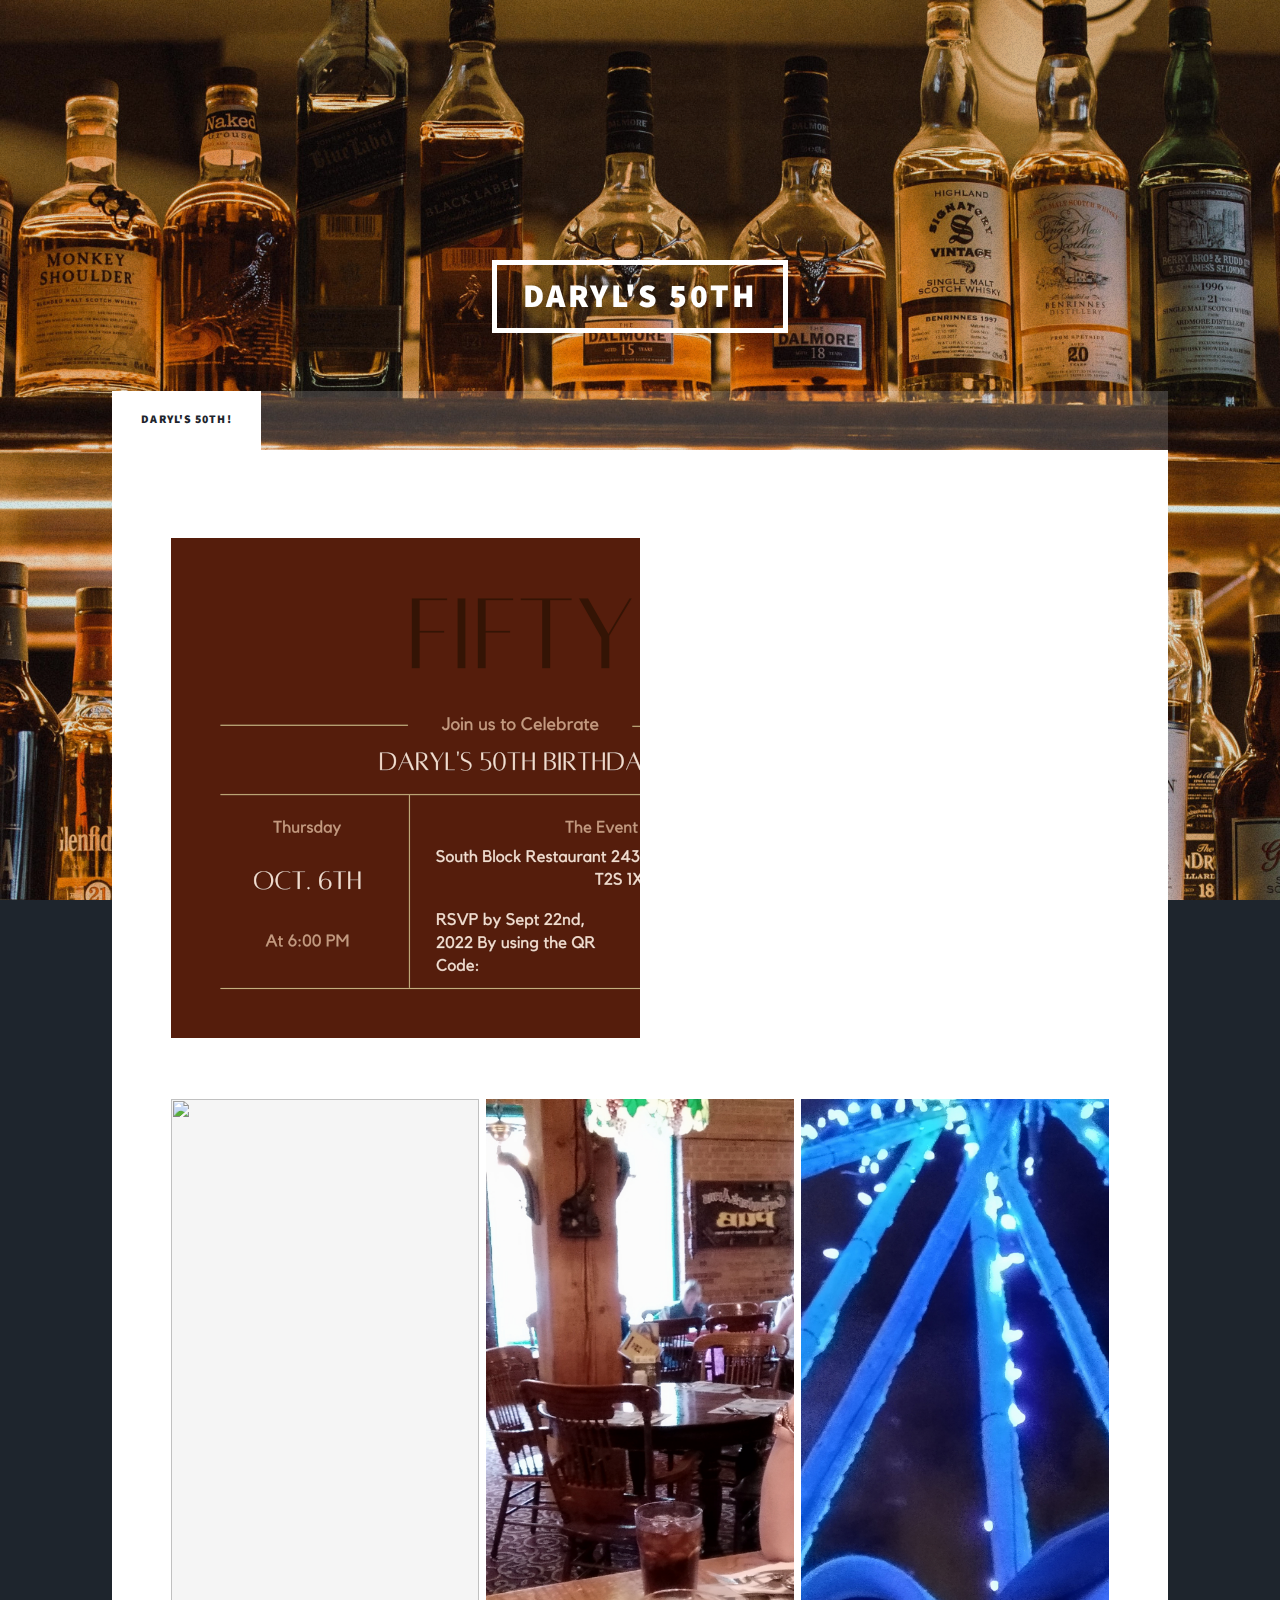
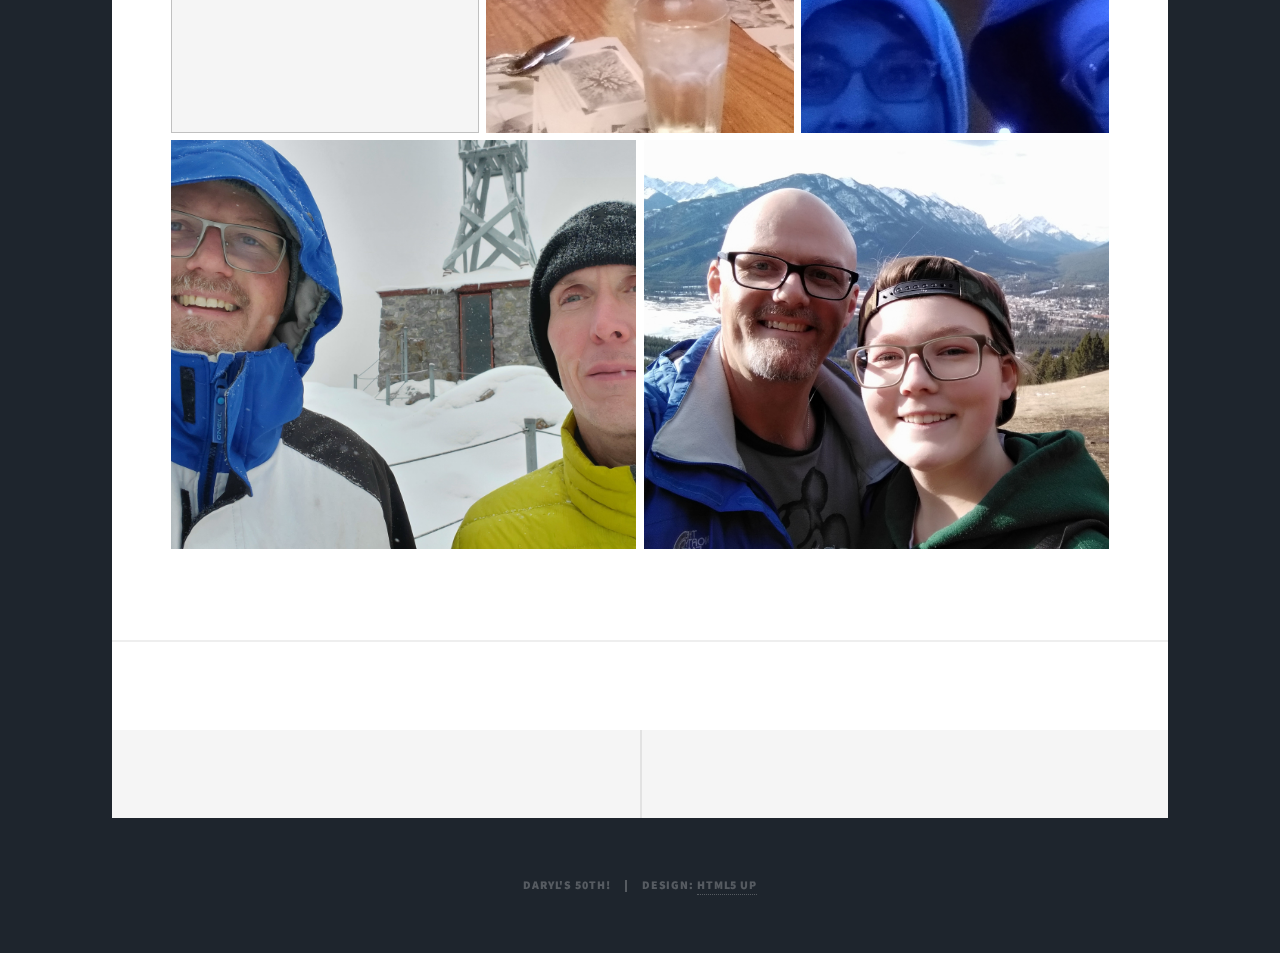
==== index.html @ 8a8915ab "Updated Layout/Pictures" ====
<!DOCTYPE HTML>
<!--
	Massively by HTML5 UP
	html5up.net | @ajlkn
	Free for personal and commercial use under the CCA 3.0 license (html5up.net/license)
-->
<html>
	<head>
		<title>Daryl's 50th!</title>
		<meta charset="utf-8" />
		<meta name="viewport" content="width=device-width, initial-scale=1, user-scalable=no" />
		<link rel="stylesheet" href="assets/css/main.css" />
		<link rel="stylesheet" href="assets/css/photoswipe.css">
		<noscript><link rel="stylesheet" href="assets/css/noscript.css" /></noscript>
		<!-- <link rel="stylesheet" href="file:////home/thomas/Documents/Publii/sites/daryls-50th/preview/assets/css/photoswipe.css?v=357f87f4e9502a5318d89e8e76e0a344"> -->
	</head>
	<body class="is-preload">

		<!-- Wrapper -->
			<div id="wrapper" class="fade-in">

				<!-- Intro -->
					<div id="intro">
						<h1>
							FIFTY
						</h1>
						<!-- <p>
							SUB TEXT HERE
						</p> -->
						<ul class="actions">
							<li><a href="#header" class="button icon solid solo fa-arrow-down scrolly">Continue</a></li>
						</ul>
					</div>

				<!-- Header -->
					<header id="header">
						<a href="index.html" class="logo">Daryl's 50th</a>
					</header>

				<!-- Nav -->
					<nav id="nav">
						<ul class="links">
							<li class="active"><a href="index.html">Daryl's 50th!</a></li>
							<!-- <li><a href="generic.html">Generic Page</a></li>
							<li><a href="elements.html">Elements Reference</a></li> -->
						</ul>
						<!-- <ul class="icons">
							<li><a href="#" class="icon brands fa-twitter"><span class="label">Twitter</span></a></li>
							<li><a href="#" class="icon brands fa-facebook-f"><span class="label">Facebook</span></a></li>
							<li><a href="#" class="icon brands fa-instagram"><span class="label">Instagram</span></a></li>
							<li><a href="#" class="icon brands fa-github"><span class="label">GitHub</span></a></li>
						</ul> -->
					</nav>

				<!-- Main -->
					<div id="main">

						<!-- Featured Post -->
							<article class="post featured">
								<!-- <header class="major">
									<span class="date">October 8th, 2022</span>
									<h2><a href="#">
										And this is Where<br />
										the party at
									</a></h2>
									<p>Aenean ornare velit lacus varius enim ullamcorper proin aliquam<br />
									facilisis ante sed etiam magna interdum congue. Lorem ipsum dolor<br />
									amet nullam sed etiam veroeros.</p>
								</header> -->

								<!-- <a href="#" class="image main"><img src="images/pic01.jpg" alt="" /></a> -->
								<div class="flex-container">
								<!-- <section class="split contact"></section> -->
								
									<div class="map-responsive flex-item-left">
										<img src="images/SecondCover-700x500.png" alt=""
										width="700" height="500" />
									</div>

									<div class="map-responsive flex-item-right">
										<iframe 
											src="https://www.google.com/maps/embed?pb=!1m18!1m12!1m3!1d2509.2075449683653!2d-114.0740545842475!3d51.030787379559634!2m3!1f0!2f0!3f0!3m2!1i1024!2i768!4f13.1!3m3!1m2!1s0x53717147118bdc79%3A0x946adaf3fb559b2c!2sSouth%20Block%20Barbecue%20%26%20Brewing%20Co.!5e0!3m2!1sen!2sca!4v1661573086545!5m2!1sen!2sca"
											width="400" height="300" 
											style="border:0;" allowfullscreen="" loading="lazy" referrerpolicy="no-referrer-when-downgrade">
										</iframe>
									</div>								
										
								</div>

								<div class="gallery-wrapper">
									<div class="gallery" data-columns="3" data-pswp-uid="1" id="my-gallery">
										<!-- <div class="gallery pswp-gallery--single-column" id="gallery--getting-started"></div> -->
										<figure class="gallery__item">
											<a href="/images/gallery-4.jpg" data-size="4000x3000">
												<img loading="lazy" src="/images/gallery-4-thumbnail.jpg" height="1080" width="525" alt="" class="is-loaded">
											</a>
										</figure>
										<figure class="gallery__item">
											<a href="/images/gallery-5.jpg" data-size="2592x1944">
												<img loading="lazy" src="/images/gallery-5-thumbnail.jpg" height="1080" width="525" alt="" class="is-loaded">
											</a>
										</figure>
										<figure class="gallery__item">
											<a href="/images/gallery-6.jpg" data-size="2692x1944">
												<img loading="lazy" src="/images/gallery-6-thumbnail.jpg" height="1080" width="720" alt="" class="is-loaded">
											</a>
										</figure>
									</div>
									<div class="gallery" data-columns="3" data-pswp-uid="1" id="my-gallery">
									<!-- <div class="gallery pswp-gallery--single-column" id="gallery--getting-started"></div> -->
										<figure class="gallery__item">
											<a href="/images/gallery-2.jpg" data-size="3968x1880">
												<img loading="lazy" src="/images/gallery-2-thumbnail.jpg" height="1080" width="1736" alt="" class="is-loaded">
											</a>
										</figure>
										<figure class="gallery__item">
											<a href="/images/gallery-3.jpg" data-size="2592x1944">
												<img loading="lazy" src="/images/gallery-3-thumbnail.jpg" height="632" width="720" alt="" class="is-loaded">
											</a>
										</figure>
									</div>
									<!-- <div class="gallery" data-columns="3" data-pswp-uid="1" id="my-gallery">
										<figure class="gallery__item">
											<a href="/images/gallery-1.jpg" data-size="1960x4032">
												<img loading="lazy" src="/images/gallery-1-thumbnail.jpg" height="1080" width="525" alt="" class="is-loaded">
											</a>
										</figure>
									</div> -->

								<ul class="actions special">
									<!-- <li><a href="#" class="button large">Full Story</a></li> -->
								</ul>
							</article>

						<!-- Posts -->
							<!-- <section class="posts">
								<article>
									<header>
										<span class="date">April 24, 2017</span>
										<h2><a href="#">Sed magna<br />
										ipsum faucibus</a></h2>
									</header>
									<a href="#" class="image fit"><img src="images/pic02.jpg" alt="" /></a>
									<p>Donec eget ex magna. Interdum et malesuada fames ac ante ipsum primis in faucibus. Pellentesque venenatis dolor imperdiet dolor mattis sagittis magna etiam.</p>
									<ul class="actions special">
										<li><a href="#" class="button">Full Story</a></li>
									</ul>
								</article>
								<article>
									<header>
										<span class="date">April 22, 2017</span>
										<h2><a href="#">Primis eget<br />
										imperdiet lorem</a></h2>
									</header>
									<a href="#" class="image fit"><img src="images/pic03.jpg" alt="" /></a>
									<p>Donec eget ex magna. Interdum et malesuada fames ac ante ipsum primis in faucibus. Pellentesque venenatis dolor imperdiet dolor mattis sagittis magna etiam.</p>
									<ul class="actions special">
										<li><a href="#" class="button">Full Story</a></li>
									</ul>
								</article>
								<article>
									<header>
										<span class="date">April 18, 2017</span>
										<h2><a href="#">Ante mattis<br />
										interdum dolor</a></h2>
									</header>
									<a href="#" class="image fit"><img src="images/pic04.jpg" alt="" /></a>
									<p>Donec eget ex magna. Interdum et malesuada fames ac ante ipsum primis in faucibus. Pellentesque venenatis dolor imperdiet dolor mattis sagittis magna etiam.</p>
									<ul class="actions special">
										<li><a href="#" class="button">Full Story</a></li>
									</ul>
								</article>
								<article>
									<header>
										<span class="date">April 14, 2017</span>
										<h2><a href="#">Tempus sed<br />
										nulla imperdiet</a></h2>
									</header>
									<a href="#" class="image fit"><img src="images/pic05.jpg" alt="" /></a>
									<p>Donec eget ex magna. Interdum et malesuada fames ac ante ipsum primis in faucibus. Pellentesque venenatis dolor imperdiet dolor mattis sagittis magna etiam.</p>
									<ul class="actions special">
										<li><a href="#" class="button">Full Story</a></li>
									</ul>
								</article>
								<article>
									<header>
										<span class="date">April 11, 2017</span>
										<h2><a href="#">Odio magna<br />
										sed consectetur</a></h2>
									</header>
									<a href="#" class="image fit"><img src="images/pic06.jpg" alt="" /></a>
									<p>Donec eget ex magna. Interdum et malesuada fames ac ante ipsum primis in faucibus. Pellentesque venenatis dolor imperdiet dolor mattis sagittis magna etiam.</p>
									<ul class="actions special">
										<li><a href="#" class="button">Full Story</a></li>
									</ul>
								</article>
								<article>
									<header>
										<span class="date">April 7, 2017</span>
										<h2><a href="#">Augue lorem<br />
										primis vestibulum</a></h2>
									</header>
									<a href="#" class="image fit"><img src="images/pic07.jpg" alt="" /></a>
									<p>Donec eget ex magna. Interdum et malesuada fames ac ante ipsum primis in faucibus. Pellentesque venenatis dolor imperdiet dolor mattis sagittis magna etiam.</p>
									<ul class="actions special">
										<li><a href="#" class="button">Full Story</a></li>
									</ul>
								</article>
							</section> -->

						<!-- Footer -->
							<footer>
								<!-- <div class="pagination">
									<a href="#" class="previous">Prev</a>
									<a href="#" class="page active">1</a>
									<a href="#" class="page">2</a>
									<a href="#" class="page">3</a>
									<span class="extra">&hellip;</span>
									<a href="#" class="page">8</a>
									<a href="#" class="page">9</a>
									<a href="#" class="page">10</a>
									<a href="#" class="next">Next</a>
								</div> -->
							</footer>

					</div>

				<!-- Footer -->
					<footer id="footer">
						<section>
							<!-- <form method="post" action="#">
								<div class="fields">
									<div class="field">
										<label for="name">Name</label>
										<input type="text" name="name" id="name" />
									</div>
									<div class="field">
										<label for="email">Email</label>
										<input type="text" name="email" id="email" />
									</div>
									<div class="field">
										<label for="message">Message</label>
										<textarea name="message" id="message" rows="3"></textarea>
									</div>
								</div>
								<ul class="actions">
									<li><input type="submit" value="Send Message" /></li>
								</ul>
							</form> -->
						</section>
						<section class="split contact">
							<!-- <section class="alt">
								<h3>Address</h3>
								<p>1234 Somewhere Road #87257<br />
								Nashville, TN 00000-0000</p>
							</section>
							<section>
								<h3>Phone</h3>
								<p><a href="#">(000) 000-0000</a></p>
							</section>
							<section>
								<h3>Email</h3>
								<p><a href="#">info@untitled.tld</a></p>
							</section>
							<section>
								<h3>Social</h3>
								<ul class="icons alt">
									<li><a href="#" class="icon brands alt fa-twitter"><span class="label">Twitter</span></a></li>
									<li><a href="#" class="icon brands alt fa-facebook-f"><span class="label">Facebook</span></a></li>
									<li><a href="#" class="icon brands alt fa-instagram"><span class="label">Instagram</span></a></li>
									<li><a href="#" class="icon brands alt fa-github"><span class="label">GitHub</span></a></li>
								</ul>
							</section> -->
						</section>
					</footer>

				<!-- Copyright -->
					<div id="copyright">
						<ul><li>Daryl's 50th!</li><li>Design: <a href="https://html5up.net">HTML5 UP</a></li></ul>
					</div>

			</div>

		<!-- Scripts -->
			<script src="assets/js/jquery.min.js"></script>
			<script src="assets/js/jquery.scrollex.min.js"></script>
			<script src="assets/js/jquery.scrolly.min.js"></script>
			<script src="assets/js/browser.min.js"></script>
			<script src="assets/js/breakpoints.min.js"></script>
			<script src="assets/js/util.js"></script>
			<script src="assets/js/main.js"></script>
			<!-- <script src="assets/js/PhotoSwipeLightbox.js"></script> -->


			<script type="module">
				import PhotoSwipeLightbox from '/assets/js/photoswipe-lightbox.esm.js';
				const lightbox = new PhotoSwipeLightbox({
					gallery: '#my-gallery',
					children: 'a',
					pswpModule: () => import('/assets/js/photoswipe.esm.js')
				});
				lightbox.init();
			</script>


	</body>
</html>
---- assets/css/main.css ----
@import url(fontawesome-all.min.css);
@import url("https://fonts.googleapis.com/css?family=Merriweather:300,700,300italic,700italic|Source+Sans+Pro:900");

/*
	Massively by HTML5 UP
	html5up.net | @ajlkn
	Free for personal and commercial use under the CCA 3.0 license (html5up.net/license)
*/




/*
	Custom CSS START
*/

.map-responsive{
	overflow:hidden;
	padding-bottom:56.25%;
	position:relative;
	height:0;
}

.map-responsive iframe{
	left:0;
	top:0;
	height:100%;
	width:100%;
	position:absolute;
}

.gallery {
	margin: 0 -.25rem
}

@media screen and (min-width:481px) {
	.gallery {
		display: -webkit-box;
		display: -ms-flexbox;
		display: flex;
		-ms-flex-wrap: wrap;
		flex-wrap: wrap
	}
}

.gallery-wrapper {
	margin-top: 2rem;
	margin-bottom: 2rem
}

@media screen and (min-width:1281px) {
	.gallery-wrapper--wide {
		display: -webkit-box;
		display: -ms-flexbox;
		display: flex;
		-webkit-box-pack: center;
		-ms-flex-pack: center;
		justify-content: center;
		margin-left: calc(-50vw + 50%);
		margin-right: calc(-50vw + 50%)
	}

	.gallery-wrapper--wide .gallery {
		max-width: calc(72rem - (8rem * 2) + .5rem)
	}
}

.gallery-wrapper {
	margin-top: 2rem;
	margin-bottom: 2rem
}

@media screen and (min-width:1281px) {
	.gallery-wrapper--full {
		display: -webkit-box;
		display: -ms-flexbox;
		display: flex;
		-webkit-box-pack: center;
		-ms-flex-pack: center;
		justify-content: center;
		margin-left: calc(-50vw + 50%);
		margin-right: calc(-50vw + 50%)
	}
}

@media screen and (min-width:1281px) {
	.gallery-wrapper--full .gallery {
		max-width: calc(72rem + .5rem);
		margin-left: -.25rem;
		margin-right: -.25rem;
		width: calc(100% - 4rem)
	}
}

@media screen and (min-width:481px) {
	.gallery[data-columns="1"] .gallery__item {
		-webkit-box-flex: 1;
		-ms-flex: 1 0 100%;
		flex: 1 0 100%
	}
}

@media screen and (min-width:737px) {
	.gallery[data-columns="2"] .gallery__item {
		-webkit-box-flex: 1;
		-ms-flex: 1 0 50%;
		flex: 1 0 50%
	}
}

@media screen and (min-width:981px) {
	.gallery[data-columns="3"] .gallery__item {
		-webkit-box-flex: 1;
		-ms-flex: 1 0 33.333%;
		flex: 1 0 33.333%
	}
}

@media screen and (min-width:1281px) {
	.gallery[data-columns="4"] .gallery__item {
		-webkit-box-flex: 0;
		-ms-flex: 0 1 25%;
		flex: 0 1 25%
	}
}

@media screen and (min-width:1281px) {
	.gallery[data-columns="5"] .gallery__item {
		-webkit-box-flex: 0;
		-ms-flex: 0 1 20%;
		flex: 0 1 20%
	}
}

@media screen and (min-width:1281px) {
	.gallery[data-columns="6"] .gallery__item {
		-webkit-box-flex: 0;
		-ms-flex: 0 1 16.666%;
		flex: 0 1 16.666%
	}
}

@media screen and (min-width:1281px) {
	.gallery[data-columns="7"] .gallery__item {
		-webkit-box-flex: 1;
		-ms-flex: 1 0 14.285%;
		flex: 1 0 14.285%
	}
}

@media screen and (min-width:1281px) {
	.gallery[data-columns="8"] .gallery__item {
		-webkit-box-flex: 1;
		-ms-flex: 1 0 12.5%;
		flex: 1 0 12.5%
	}
}

.gallery__item {
	margin: 0;
	padding: .25rem;
	position: relative
}

@media screen and (min-width:481px) {
	.gallery__item {
		-webkit-box-flex: 1;
		-ms-flex: 1 0 50%;
		flex: 1 0 50%
	}
}

@media screen and (min-width:737px) {
	.gallery__item {
		-webkit-box-flex: 1;
		-ms-flex: 1 0 33.333%;
		flex: 1 0 33.333%
	}
}

@media screen and (min-width:981px) {
	.gallery__item {
		-webkit-box-flex: 1;
		-ms-flex: 1 0 25%;
		flex: 1 0 25%
	}
}

.gallery__item a {
	background-color: #f5f5f5;
	border: none;
	display: block;
	height: 100%;
	overflow: hidden;
	width: 100%
}

.gallery__item a::after {
	background: -webkit-gradient(linear, left bottom, left top, from(rgba(0, 0, 0, .4)), to(rgba(0, 0, 0, 0)));
	background: linear-gradient(to top, rgba(0, 0, 0, .4) 0, rgba(0, 0, 0, 0) 100%);
	bottom: .25rem;
	content: "";
	display: block;
	opacity: 0;
	left: .25rem;
	height: calc(100% - .5rem);
	position: absolute;
	right: .25rem;
	top: .25rem;
	-webkit-transition: all .24s ease-out;
	transition: all .24s ease-out;
	width: calc(100% - .5rem)
}

.gallery__item a:hover::after {
	opacity: 1
}

.gallery__item img {
	display: block;
	height: 100%;
	-o-object-fit: cover;
	object-fit: cover;
	width: 100%
}

.gallery__item figcaption {
	bottom: 1rem;
	color: #fff;
	font-size: .9rem;
	left: 50%;
	opacity: 0;
	position: absolute;
	text-align: center;
	-webkit-transform: translate(-50%, 1.2rem);
	transform: translate(-50%, 1.2rem);
	-webkit-transition: all .24s ease-out;
	transition: all .24s ease-out
}

@media screen and (min-width:1681px) {
	.gallery__item figcaption {
		font-size: .7rem
	}
}

.gallery__item:hover figcaption {
	opacity: 1;
	-webkit-transform: translate(-50%, 0);
	transform: translate(-50%, 0)
}

img[loading] {
	opacity: 0
}

img.is-loaded {
	opacity: 1;
	transition: opacity .6s cubic-bezier(.215, .61, .355, 1), transform .2s ease-out !important
}

/* * {
  box-sizing: border-box;
} */

.flex-container {
  display: flex;
	height: 100%;
  flex-wrap: wrap;
  /* font-size: 30px; */
  /* text-align: center; */
	/* height: 300px; */

}

.flex-item-left {
  /* background-color: #f1f1f1;
	align-items: stretch;
  padding: 10px;
	 */
	/* flex: 70%;  */
  flex: 1;
}

.flex-item-right {
  /* background-color: dodgerblue;
	align-items: stretch;
  padding: 10px;
	*/
  /* flex: 30%;  */
	flex: 1;
}

/* Responsive layout - makes a one column-layout instead of a two-column layout */
@media (max-width: 800px) {
  .flex-item-right, .flex-item-left {
    flex: 100%;
  }
}

/*
	Custom CSS END
*/

html, body, div, span, applet, object,
iframe, h1, h2, h3, h4, h5, h6, p, blockquote,
pre, a, abbr, acronym, address, big, cite,
code, del, dfn, em, img, ins, kbd, q, s, samp,
small, strike, strong, sub, sup, tt, var, b,
u, i, center, dl, dt, dd, ol, ul, li, fieldset,
form, label, legend, table, caption, tbody,
tfoot, thead, tr, th, td, article, aside,
canvas, details, embed, figure, figcaption,
footer, header, hgroup, menu, nav, output, ruby,
section, summary, time, mark, audio, video {
	margin: 0;
	padding: 0;
	border: 0;
	font-size: 100%;
	font: inherit;
	vertical-align: baseline;}

article, aside, details, figcaption, figure,
footer, header, hgroup, menu, nav, section {
	display: block;}

body {
	line-height: 1;
}

ol, ul {
	list-style: none;
}

blockquote, q {
	quotes: none;
}

	blockquote:before, blockquote:after, q:before, q:after {
		content: '';
		content: none;
	}

table {
	border-collapse: collapse;
	border-spacing: 0;
}

body {
	-webkit-text-size-adjust: none;
}

mark {
	background-color: transparent;
	color: inherit;
}

input::-moz-focus-inner {
	border: 0;
	padding: 0;
}

input, select, textarea {
	-moz-appearance: none;
	-webkit-appearance: none;
	-ms-appearance: none;
	appearance: none;
}

/* Basic */

	@-ms-viewport {
		width: device-width;
	}

	body {
		-ms-overflow-style: scrollbar;
	}

	@media screen and (max-width: 480px) {

		html, body {
			min-width: 320px;
		}

	}

	html {
		box-sizing: border-box;
	}

	*, *:before, *:after {
		box-sizing: inherit;
	}

	body {
		background-color: #1e252d;
	}

		body.is-preload *, body.is-preload *:before, body.is-preload *:after {
			-moz-animation: none !important;
			-webkit-animation: none !important;
			-ms-animation: none !important;
			animation: none !important;
			-moz-transition: none !important;
			-webkit-transition: none !important;
			-ms-transition: none !important;
			transition: none !important;
		}

/* Type */

	html {
		font-size: 16pt;
	}

		@media screen and (max-width: 1680px) {

			html {
				font-size: 12pt;
			}

		}

		@media screen and (max-width: 1280px) {

			html {
				font-size: 11pt;
			}

		}

		@media screen and (max-width: 360px) {

			html {
				font-size: 10pt;
			}

		}

	body {
		color: #212931;
	}

	body, input, select, textarea {
		font-family: "Merriweather", Georgia, serif;
		font-weight: 300;
		font-size: 1rem;
		line-height: 2.375;
	}

	a {
		-moz-transition: color 0.2s ease-in-out, background-color 0.2s ease-in-out, border-color 0.2s ease-in-out, box-shadow 0.2s ease-in-out;
		-webkit-transition: color 0.2s ease-in-out, background-color 0.2s ease-in-out, border-color 0.2s ease-in-out, box-shadow 0.2s ease-in-out;
		-ms-transition: color 0.2s ease-in-out, background-color 0.2s ease-in-out, border-color 0.2s ease-in-out, box-shadow 0.2s ease-in-out;
		transition: color 0.2s ease-in-out, background-color 0.2s ease-in-out, border-color 0.2s ease-in-out, box-shadow 0.2s ease-in-out;
		border-bottom: dotted 1px;
		text-decoration: none;
	}

		a:hover {
			border-bottom-color: transparent;
		}

	strong, b {
		font-weight: 600;
	}

	em, i {
		font-style: italic;
	}

	p {
		text-align: justify;
		margin: 0 0 2rem 0;
	}

	h1, h2, h3, h4, h5, h6 {
		font-family: "Source Sans Pro", Helvetica, sans-serif;
		font-weight: 900;
		line-height: 1.5;
		letter-spacing: 0.075em;
		text-transform: uppercase;
		margin: 0 0 1rem 0;
	}

		h1 a, h2 a, h3 a, h4 a, h5 a, h6 a {
			border-bottom: 0;
			color: inherit;
			text-decoration: none;
		}

	h1 {
		font-size: 4rem;
		line-height: 1.1;
		margin: 0 0 2rem 0;
	}

	h2 {
		font-size: 1.75rem;
		line-height: 1.3;
		margin: 0 0 1.5rem 0;
	}

	h3 {
		font-size: 1.25rem;
		margin: 0 0 1.5rem 0;
	}

	h4 {
		font-size: 1rem;
	}

	h5 {
		font-size: 0.9rem;
	}

	h6 {
		font-size: 0.8rem;
	}

	sub {
		font-size: 0.8rem;
		position: relative;
		top: 0.5rem;
	}

	sup {
		font-size: 0.8rem;
		position: relative;
		top: -0.5rem;
	}

	blockquote {
		border-left: solid 4px;
		font-style: italic;
		margin: 0 0 2rem 0;
		padding: 0.5rem 0 0.5rem 2rem;
	}

	code {
		border: solid 2px;
		font-family: "Courier New", monospace;
		font-size: 0.9rem;
		margin: 0 0.25rem;
		padding: 0.25rem 0.65rem;
	}

	pre {
		-webkit-overflow-scrolling: touch;
		font-family: "Courier New", monospace;
		font-size: 0.9rem;
		margin: 0 0 2rem 0;
	}

		pre code {
			display: block;
			line-height: 1.75;
			padding: 1rem 1.5rem;
			overflow-x: auto;
		}

	hr {
		border: 0;
		border-bottom: solid 2px;
		margin: 3rem 0;
	}

		hr.major {
			margin: 5rem 0;
		}

	.align-left {
		text-align: left;
	}

	.align-center {
		text-align: center;
	}

	.align-right {
		text-align: right;
	}

	input, select, textarea {
		color: #212931;
	}

	a {
		color: #212931;
		border-bottom-color: rgba(33, 41, 49, 0.5);
	}

		a:hover {
			border-bottom-color: transparent;
			color: #18bfef !important;
		}

	strong, b {
		color: #212931;
	}

	h1, h2, h3, h4, h5, h6 {
		color: #212931;
	}

	blockquote {
		border-left-color: #eeeeee;
	}

	code {
		background: rgba(220, 220, 220, 0.25);
		border-color: #eeeeee;
	}

	hr {
		border-bottom-color: #eeeeee;
	}

/* Row */

	.row {
		display: flex;
		flex-wrap: wrap;
		box-sizing: border-box;
		align-items: stretch;
	}

		.row > * {
			box-sizing: border-box;
		}

		.row.gtr-uniform > * > :last-child {
			margin-bottom: 0;
		}

		.row.aln-left {
			justify-content: flex-start;
		}

		.row.aln-center {
			justify-content: center;
		}

		.row.aln-right {
			justify-content: flex-end;
		}

		.row.aln-top {
			align-items: flex-start;
		}

		.row.aln-middle {
			align-items: center;
		}

		.row.aln-bottom {
			align-items: flex-end;
		}

		.row > .imp {
			order: -1;
		}

		.row > .col-1 {
			width: 8.33333%;
		}

		.row > .off-1 {
			margin-left: 8.33333%;
		}

		.row > .col-2 {
			width: 16.66667%;
		}

		.row > .off-2 {
			margin-left: 16.66667%;
		}

		.row > .col-3 {
			width: 25%;
		}

		.row > .off-3 {
			margin-left: 25%;
		}

		.row > .col-4 {
			width: 33.33333%;
		}

		.row > .off-4 {
			margin-left: 33.33333%;
		}

		.row > .col-5 {
			width: 41.66667%;
		}

		.row > .off-5 {
			margin-left: 41.66667%;
		}

		.row > .col-6 {
			width: 50%;
		}

		.row > .off-6 {
			margin-left: 50%;
		}

		.row > .col-7 {
			width: 58.33333%;
		}

		.row > .off-7 {
			margin-left: 58.33333%;
		}

		.row > .col-8 {
			width: 66.66667%;
		}

		.row > .off-8 {
			margin-left: 66.66667%;
		}

		.row > .col-9 {
			width: 75%;
		}

		.row > .off-9 {
			margin-left: 75%;
		}

		.row > .col-10 {
			width: 83.33333%;
		}

		.row > .off-10 {
			margin-left: 83.33333%;
		}

		.row > .col-11 {
			width: 91.66667%;
		}

		.row > .off-11 {
			margin-left: 91.66667%;
		}

		.row > .col-12 {
			width: 100%;
		}

		.row > .off-12 {
			margin-left: 100%;
		}

		.row.gtr-0 {
			margin-top: 0;
			margin-left: 0rem;
		}

			.row.gtr-0 > * {
				padding: 0 0 0 0rem;
			}

			.row.gtr-0.gtr-uniform {
				margin-top: 0rem;
			}

				.row.gtr-0.gtr-uniform > * {
					padding-top: 0rem;
				}

		.row.gtr-25 {
			margin-top: 0;
			margin-left: -0.375rem;
		}

			.row.gtr-25 > * {
				padding: 0 0 0 0.375rem;
			}

			.row.gtr-25.gtr-uniform {
				margin-top: -0.375rem;
			}

				.row.gtr-25.gtr-uniform > * {
					padding-top: 0.375rem;
				}

		.row.gtr-50 {
			margin-top: 0;
			margin-left: -0.75rem;
		}

			.row.gtr-50 > * {
				padding: 0 0 0 0.75rem;
			}

			.row.gtr-50.gtr-uniform {
				margin-top: -0.75rem;
			}

				.row.gtr-50.gtr-uniform > * {
					padding-top: 0.75rem;
				}

		.row {
			margin-top: 0;
			margin-left: -1.5rem;
		}

			.row > * {
				padding: 0 0 0 1.5rem;
			}

			.row.gtr-uniform {
				margin-top: -1.5rem;
			}

				.row.gtr-uniform > * {
					padding-top: 1.5rem;
				}

		.row.gtr-150 {
			margin-top: 0;
			margin-left: -2.25rem;
		}

			.row.gtr-150 > * {
				padding: 0 0 0 2.25rem;
			}

			.row.gtr-150.gtr-uniform {
				margin-top: -2.25rem;
			}

				.row.gtr-150.gtr-uniform > * {
					padding-top: 2.25rem;
				}

		.row.gtr-200 {
			margin-top: 0;
			margin-left: -3rem;
		}

			.row.gtr-200 > * {
				padding: 0 0 0 3rem;
			}

			.row.gtr-200.gtr-uniform {
				margin-top: -3rem;
			}

				.row.gtr-200.gtr-uniform > * {
					padding-top: 3rem;
				}

		@media screen and (max-width: 1680px) {

			.row {
				display: flex;
				flex-wrap: wrap;
				box-sizing: border-box;
				align-items: stretch;
			}

				.row > * {
					box-sizing: border-box;
				}

				.row.gtr-uniform > * > :last-child {
					margin-bottom: 0;
				}

				.row.aln-left {
					justify-content: flex-start;
				}

				.row.aln-center {
					justify-content: center;
				}

				.row.aln-right {
					justify-content: flex-end;
				}

				.row.aln-top {
					align-items: flex-start;
				}

				.row.aln-middle {
					align-items: center;
				}

				.row.aln-bottom {
					align-items: flex-end;
				}

				.row > .imp-xlarge {
					order: -1;
				}

				.row > .col-1-xlarge {
					width: 8.33333%;
				}

				.row > .off-1-xlarge {
					margin-left: 8.33333%;
				}

				.row > .col-2-xlarge {
					width: 16.66667%;
				}

				.row > .off-2-xlarge {
					margin-left: 16.66667%;
				}

				.row > .col-3-xlarge {
					width: 25%;
				}

				.row > .off-3-xlarge {
					margin-left: 25%;
				}

				.row > .col-4-xlarge {
					width: 33.33333%;
				}

				.row > .off-4-xlarge {
					margin-left: 33.33333%;
				}

				.row > .col-5-xlarge {
					width: 41.66667%;
				}

				.row > .off-5-xlarge {
					margin-left: 41.66667%;
				}

				.row > .col-6-xlarge {
					width: 50%;
				}

				.row > .off-6-xlarge {
					margin-left: 50%;
				}

				.row > .col-7-xlarge {
					width: 58.33333%;
				}

				.row > .off-7-xlarge {
					margin-left: 58.33333%;
				}

				.row > .col-8-xlarge {
					width: 66.66667%;
				}

				.row > .off-8-xlarge {
					margin-left: 66.66667%;
				}

				.row > .col-9-xlarge {
					width: 75%;
				}

				.row > .off-9-xlarge {
					margin-left: 75%;
				}

				.row > .col-10-xlarge {
					width: 83.33333%;
				}

				.row > .off-10-xlarge {
					margin-left: 83.33333%;
				}

				.row > .col-11-xlarge {
					width: 91.66667%;
				}

				.row > .off-11-xlarge {
					margin-left: 91.66667%;
				}

				.row > .col-12-xlarge {
					width: 100%;
				}

				.row > .off-12-xlarge {
					margin-left: 100%;
				}

				.row.gtr-0 {
					margin-top: 0;
					margin-left: 0rem;
				}

					.row.gtr-0 > * {
						padding: 0 0 0 0rem;
					}

					.row.gtr-0.gtr-uniform {
						margin-top: 0rem;
					}

						.row.gtr-0.gtr-uniform > * {
							padding-top: 0rem;
						}

				.row.gtr-25 {
					margin-top: 0;
					margin-left: -0.375rem;
				}

					.row.gtr-25 > * {
						padding: 0 0 0 0.375rem;
					}

					.row.gtr-25.gtr-uniform {
						margin-top: -0.375rem;
					}

						.row.gtr-25.gtr-uniform > * {
							padding-top: 0.375rem;
						}

				.row.gtr-50 {
					margin-top: 0;
					margin-left: -0.75rem;
				}

					.row.gtr-50 > * {
						padding: 0 0 0 0.75rem;
					}

					.row.gtr-50.gtr-uniform {
						margin-top: -0.75rem;
					}

						.row.gtr-50.gtr-uniform > * {
							padding-top: 0.75rem;
						}

				.row {
					margin-top: 0;
					margin-left: -1.5rem;
				}

					.row > * {
						padding: 0 0 0 1.5rem;
					}

					.row.gtr-uniform {
						margin-top: -1.5rem;
					}

						.row.gtr-uniform > * {
							padding-top: 1.5rem;
						}

				.row.gtr-150 {
					margin-top: 0;
					margin-left: -2.25rem;
				}

					.row.gtr-150 > * {
						padding: 0 0 0 2.25rem;
					}

					.row.gtr-150.gtr-uniform {
						margin-top: -2.25rem;
					}

						.row.gtr-150.gtr-uniform > * {
							padding-top: 2.25rem;
						}

				.row.gtr-200 {
					margin-top: 0;
					margin-left: -3rem;
				}

					.row.gtr-200 > * {
						padding: 0 0 0 3rem;
					}

					.row.gtr-200.gtr-uniform {
						margin-top: -3rem;
					}

						.row.gtr-200.gtr-uniform > * {
							padding-top: 3rem;
						}

		}

		@media screen and (max-width: 1280px) {

			.row {
				display: flex;
				flex-wrap: wrap;
				box-sizing: border-box;
				align-items: stretch;
			}

				.row > * {
					box-sizing: border-box;
				}

				.row.gtr-uniform > * > :last-child {
					margin-bottom: 0;
				}

				.row.aln-left {
					justify-content: flex-start;
				}

				.row.aln-center {
					justify-content: center;
				}

				.row.aln-right {
					justify-content: flex-end;
				}

				.row.aln-top {
					align-items: flex-start;
				}

				.row.aln-middle {
					align-items: center;
				}

				.row.aln-bottom {
					align-items: flex-end;
				}

				.row > .imp-large {
					order: -1;
				}

				.row > .col-1-large {
					width: 8.33333%;
				}

				.row > .off-1-large {
					margin-left: 8.33333%;
				}

				.row > .col-2-large {
					width: 16.66667%;
				}

				.row > .off-2-large {
					margin-left: 16.66667%;
				}

				.row > .col-3-large {
					width: 25%;
				}

				.row > .off-3-large {
					margin-left: 25%;
				}

				.row > .col-4-large {
					width: 33.33333%;
				}

				.row > .off-4-large {
					margin-left: 33.33333%;
				}

				.row > .col-5-large {
					width: 41.66667%;
				}

				.row > .off-5-large {
					margin-left: 41.66667%;
				}

				.row > .col-6-large {
					width: 50%;
				}

				.row > .off-6-large {
					margin-left: 50%;
				}

				.row > .col-7-large {
					width: 58.33333%;
				}

				.row > .off-7-large {
					margin-left: 58.33333%;
				}

				.row > .col-8-large {
					width: 66.66667%;
				}

				.row > .off-8-large {
					margin-left: 66.66667%;
				}

				.row > .col-9-large {
					width: 75%;
				}

				.row > .off-9-large {
					margin-left: 75%;
				}

				.row > .col-10-large {
					width: 83.33333%;
				}

				.row > .off-10-large {
					margin-left: 83.33333%;
				}

				.row > .col-11-large {
					width: 91.66667%;
				}

				.row > .off-11-large {
					margin-left: 91.66667%;
				}

				.row > .col-12-large {
					width: 100%;
				}

				.row > .off-12-large {
					margin-left: 100%;
				}

				.row.gtr-0 {
					margin-top: 0;
					margin-left: 0rem;
				}

					.row.gtr-0 > * {
						padding: 0 0 0 0rem;
					}

					.row.gtr-0.gtr-uniform {
						margin-top: 0rem;
					}

						.row.gtr-0.gtr-uniform > * {
							padding-top: 0rem;
						}

				.row.gtr-25 {
					margin-top: 0;
					margin-left: -0.375rem;
				}

					.row.gtr-25 > * {
						padding: 0 0 0 0.375rem;
					}

					.row.gtr-25.gtr-uniform {
						margin-top: -0.375rem;
					}

						.row.gtr-25.gtr-uniform > * {
							padding-top: 0.375rem;
						}

				.row.gtr-50 {
					margin-top: 0;
					margin-left: -0.75rem;
				}

					.row.gtr-50 > * {
						padding: 0 0 0 0.75rem;
					}

					.row.gtr-50.gtr-uniform {
						margin-top: -0.75rem;
					}

						.row.gtr-50.gtr-uniform > * {
							padding-top: 0.75rem;
						}

				.row {
					margin-top: 0;
					margin-left: -1.5rem;
				}

					.row > * {
						padding: 0 0 0 1.5rem;
					}

					.row.gtr-uniform {
						margin-top: -1.5rem;
					}

						.row.gtr-uniform > * {
							padding-top: 1.5rem;
						}

				.row.gtr-150 {
					margin-top: 0;
					margin-left: -2.25rem;
				}

					.row.gtr-150 > * {
						padding: 0 0 0 2.25rem;
					}

					.row.gtr-150.gtr-uniform {
						margin-top: -2.25rem;
					}

						.row.gtr-150.gtr-uniform > * {
							padding-top: 2.25rem;
						}

				.row.gtr-200 {
					margin-top: 0;
					margin-left: -3rem;
				}

					.row.gtr-200 > * {
						padding: 0 0 0 3rem;
					}

					.row.gtr-200.gtr-uniform {
						margin-top: -3rem;
					}

						.row.gtr-200.gtr-uniform > * {
							padding-top: 3rem;
						}

		}

		@media screen and (max-width: 980px) {

			.row {
				display: flex;
				flex-wrap: wrap;
				box-sizing: border-box;
				align-items: stretch;
			}

				.row > * {
					box-sizing: border-box;
				}

				.row.gtr-uniform > * > :last-child {
					margin-bottom: 0;
				}

				.row.aln-left {
					justify-content: flex-start;
				}

				.row.aln-center {
					justify-content: center;
				}

				.row.aln-right {
					justify-content: flex-end;
				}

				.row.aln-top {
					align-items: flex-start;
				}

				.row.aln-middle {
					align-items: center;
				}

				.row.aln-bottom {
					align-items: flex-end;
				}

				.row > .imp-medium {
					order: -1;
				}

				.row > .col-1-medium {
					width: 8.33333%;
				}

				.row > .off-1-medium {
					margin-left: 8.33333%;
				}

				.row > .col-2-medium {
					width: 16.66667%;
				}

				.row > .off-2-medium {
					margin-left: 16.66667%;
				}

				.row > .col-3-medium {
					width: 25%;
				}

				.row > .off-3-medium {
					margin-left: 25%;
				}

				.row > .col-4-medium {
					width: 33.33333%;
				}

				.row > .off-4-medium {
					margin-left: 33.33333%;
				}

				.row > .col-5-medium {
					width: 41.66667%;
				}

				.row > .off-5-medium {
					margin-left: 41.66667%;
				}

				.row > .col-6-medium {
					width: 50%;
				}

				.row > .off-6-medium {
					margin-left: 50%;
				}

				.row > .col-7-medium {
					width: 58.33333%;
				}

				.row > .off-7-medium {
					margin-left: 58.33333%;
				}

				.row > .col-8-medium {
					width: 66.66667%;
				}

				.row > .off-8-medium {
					margin-left: 66.66667%;
				}

				.row > .col-9-medium {
					width: 75%;
				}

				.row > .off-9-medium {
					margin-left: 75%;
				}

				.row > .col-10-medium {
					width: 83.33333%;
				}

				.row > .off-10-medium {
					margin-left: 83.33333%;
				}

				.row > .col-11-medium {
					width: 91.66667%;
				}

				.row > .off-11-medium {
					margin-left: 91.66667%;
				}

				.row > .col-12-medium {
					width: 100%;
				}

				.row > .off-12-medium {
					margin-left: 100%;
				}

				.row.gtr-0 {
					margin-top: 0;
					margin-left: 0rem;
				}

					.row.gtr-0 > * {
						padding: 0 0 0 0rem;
					}

					.row.gtr-0.gtr-uniform {
						margin-top: 0rem;
					}

						.row.gtr-0.gtr-uniform > * {
							padding-top: 0rem;
						}

				.row.gtr-25 {
					margin-top: 0;
					margin-left: -0.375rem;
				}

					.row.gtr-25 > * {
						padding: 0 0 0 0.375rem;
					}

					.row.gtr-25.gtr-uniform {
						margin-top: -0.375rem;
					}

						.row.gtr-25.gtr-uniform > * {
							padding-top: 0.375rem;
						}

				.row.gtr-50 {
					margin-top: 0;
					margin-left: -0.75rem;
				}

					.row.gtr-50 > * {
						padding: 0 0 0 0.75rem;
					}

					.row.gtr-50.gtr-uniform {
						margin-top: -0.75rem;
					}

						.row.gtr-50.gtr-uniform > * {
							padding-top: 0.75rem;
						}

				.row {
					margin-top: 0;
					margin-left: -1.5rem;
				}

					.row > * {
						padding: 0 0 0 1.5rem;
					}

					.row.gtr-uniform {
						margin-top: -1.5rem;
					}

						.row.gtr-uniform > * {
							padding-top: 1.5rem;
						}

				.row.gtr-150 {
					margin-top: 0;
					margin-left: -2.25rem;
				}

					.row.gtr-150 > * {
						padding: 0 0 0 2.25rem;
					}

					.row.gtr-150.gtr-uniform {
						margin-top: -2.25rem;
					}

						.row.gtr-150.gtr-uniform > * {
							padding-top: 2.25rem;
						}

				.row.gtr-200 {
					margin-top: 0;
					margin-left: -3rem;
				}

					.row.gtr-200 > * {
						padding: 0 0 0 3rem;
					}

					.row.gtr-200.gtr-uniform {
						margin-top: -3rem;
					}

						.row.gtr-200.gtr-uniform > * {
							padding-top: 3rem;
						}

		}

		@media screen and (max-width: 736px) {

			.row {
				display: flex;
				flex-wrap: wrap;
				box-sizing: border-box;
				align-items: stretch;
			}

				.row > * {
					box-sizing: border-box;
				}

				.row.gtr-uniform > * > :last-child {
					margin-bottom: 0;
				}

				.row.aln-left {
					justify-content: flex-start;
				}

				.row.aln-center {
					justify-content: center;
				}

				.row.aln-right {
					justify-content: flex-end;
				}

				.row.aln-top {
					align-items: flex-start;
				}

				.row.aln-middle {
					align-items: center;
				}

				.row.aln-bottom {
					align-items: flex-end;
				}

				.row > .imp-small {
					order: -1;
				}

				.row > .col-1-small {
					width: 8.33333%;
				}

				.row > .off-1-small {
					margin-left: 8.33333%;
				}

				.row > .col-2-small {
					width: 16.66667%;
				}

				.row > .off-2-small {
					margin-left: 16.66667%;
				}

				.row > .col-3-small {
					width: 25%;
				}

				.row > .off-3-small {
					margin-left: 25%;
				}

				.row > .col-4-small {
					width: 33.33333%;
				}

				.row > .off-4-small {
					margin-left: 33.33333%;
				}

				.row > .col-5-small {
					width: 41.66667%;
				}

				.row > .off-5-small {
					margin-left: 41.66667%;
				}

				.row > .col-6-small {
					width: 50%;
				}

				.row > .off-6-small {
					margin-left: 50%;
				}

				.row > .col-7-small {
					width: 58.33333%;
				}

				.row > .off-7-small {
					margin-left: 58.33333%;
				}

				.row > .col-8-small {
					width: 66.66667%;
				}

				.row > .off-8-small {
					margin-left: 66.66667%;
				}

				.row > .col-9-small {
					width: 75%;
				}

				.row > .off-9-small {
					margin-left: 75%;
				}

				.row > .col-10-small {
					width: 83.33333%;
				}

				.row > .off-10-small {
					margin-left: 83.33333%;
				}

				.row > .col-11-small {
					width: 91.66667%;
				}

				.row > .off-11-small {
					margin-left: 91.66667%;
				}

				.row > .col-12-small {
					width: 100%;
				}

				.row > .off-12-small {
					margin-left: 100%;
				}

				.row.gtr-0 {
					margin-top: 0;
					margin-left: 0rem;
				}

					.row.gtr-0 > * {
						padding: 0 0 0 0rem;
					}

					.row.gtr-0.gtr-uniform {
						margin-top: 0rem;
					}

						.row.gtr-0.gtr-uniform > * {
							padding-top: 0rem;
						}

				.row.gtr-25 {
					margin-top: 0;
					margin-left: -0.375rem;
				}

					.row.gtr-25 > * {
						padding: 0 0 0 0.375rem;
					}

					.row.gtr-25.gtr-uniform {
						margin-top: -0.375rem;
					}

						.row.gtr-25.gtr-uniform > * {
							padding-top: 0.375rem;
						}

				.row.gtr-50 {
					margin-top: 0;
					margin-left: -0.75rem;
				}

					.row.gtr-50 > * {
						padding: 0 0 0 0.75rem;
					}

					.row.gtr-50.gtr-uniform {
						margin-top: -0.75rem;
					}

						.row.gtr-50.gtr-uniform > * {
							padding-top: 0.75rem;
						}

				.row {
					margin-top: 0;
					margin-left: -1.5rem;
				}

					.row > * {
						padding: 0 0 0 1.5rem;
					}

					.row.gtr-uniform {
						margin-top: -1.5rem;
					}

						.row.gtr-uniform > * {
							padding-top: 1.5rem;
						}

				.row.gtr-150 {
					margin-top: 0;
					margin-left: -2.25rem;
				}

					.row.gtr-150 > * {
						padding: 0 0 0 2.25rem;
					}

					.row.gtr-150.gtr-uniform {
						margin-top: -2.25rem;
					}

						.row.gtr-150.gtr-uniform > * {
							padding-top: 2.25rem;
						}

				.row.gtr-200 {
					margin-top: 0;
					margin-left: -3rem;
				}

					.row.gtr-200 > * {
						padding: 0 0 0 3rem;
					}

					.row.gtr-200.gtr-uniform {
						margin-top: -3rem;
					}

						.row.gtr-200.gtr-uniform > * {
							padding-top: 3rem;
						}

		}

		@media screen and (max-width: 480px) {

			.row {
				display: flex;
				flex-wrap: wrap;
				box-sizing: border-box;
				align-items: stretch;
			}

				.row > * {
					box-sizing: border-box;
				}

				.row.gtr-uniform > * > :last-child {
					margin-bottom: 0;
				}

				.row.aln-left {
					justify-content: flex-start;
				}

				.row.aln-center {
					justify-content: center;
				}

				.row.aln-right {
					justify-content: flex-end;
				}

				.row.aln-top {
					align-items: flex-start;
				}

				.row.aln-middle {
					align-items: center;
				}

				.row.aln-bottom {
					align-items: flex-end;
				}

				.row > .imp-xsmall {
					order: -1;
				}

				.row > .col-1-xsmall {
					width: 8.33333%;
				}

				.row > .off-1-xsmall {
					margin-left: 8.33333%;
				}

				.row > .col-2-xsmall {
					width: 16.66667%;
				}

				.row > .off-2-xsmall {
					margin-left: 16.66667%;
				}

				.row > .col-3-xsmall {
					width: 25%;
				}

				.row > .off-3-xsmall {
					margin-left: 25%;
				}

				.row > .col-4-xsmall {
					width: 33.33333%;
				}

				.row > .off-4-xsmall {
					margin-left: 33.33333%;
				}

				.row > .col-5-xsmall {
					width: 41.66667%;
				}

				.row > .off-5-xsmall {
					margin-left: 41.66667%;
				}

				.row > .col-6-xsmall {
					width: 50%;
				}

				.row > .off-6-xsmall {
					margin-left: 50%;
				}

				.row > .col-7-xsmall {
					width: 58.33333%;
				}

				.row > .off-7-xsmall {
					margin-left: 58.33333%;
				}

				.row > .col-8-xsmall {
					width: 66.66667%;
				}

				.row > .off-8-xsmall {
					margin-left: 66.66667%;
				}

				.row > .col-9-xsmall {
					width: 75%;
				}

				.row > .off-9-xsmall {
					margin-left: 75%;
				}

				.row > .col-10-xsmall {
					width: 83.33333%;
				}

				.row > .off-10-xsmall {
					margin-left: 83.33333%;
				}

				.row > .col-11-xsmall {
					width: 91.66667%;
				}

				.row > .off-11-xsmall {
					margin-left: 91.66667%;
				}

				.row > .col-12-xsmall {
					width: 100%;
				}

				.row > .off-12-xsmall {
					margin-left: 100%;
				}

				.row.gtr-0 {
					margin-top: 0;
					margin-left: 0rem;
				}

					.row.gtr-0 > * {
						padding: 0 0 0 0rem;
					}

					.row.gtr-0.gtr-uniform {
						margin-top: 0rem;
					}

						.row.gtr-0.gtr-uniform > * {
							padding-top: 0rem;
						}

				.row.gtr-25 {
					margin-top: 0;
					margin-left: -0.375rem;
				}

					.row.gtr-25 > * {
						padding: 0 0 0 0.375rem;
					}

					.row.gtr-25.gtr-uniform {
						margin-top: -0.375rem;
					}

						.row.gtr-25.gtr-uniform > * {
							padding-top: 0.375rem;
						}

				.row.gtr-50 {
					margin-top: 0;
					margin-left: -0.75rem;
				}

					.row.gtr-50 > * {
						padding: 0 0 0 0.75rem;
					}

					.row.gtr-50.gtr-uniform {
						margin-top: -0.75rem;
					}

						.row.gtr-50.gtr-uniform > * {
							padding-top: 0.75rem;
						}

				.row {
					margin-top: 0;
					margin-left: -1.5rem;
				}

					.row > * {
						padding: 0 0 0 1.5rem;
					}

					.row.gtr-uniform {
						margin-top: -1.5rem;
					}

						.row.gtr-uniform > * {
							padding-top: 1.5rem;
						}

				.row.gtr-150 {
					margin-top: 0;
					margin-left: -2.25rem;
				}

					.row.gtr-150 > * {
						padding: 0 0 0 2.25rem;
					}

					.row.gtr-150.gtr-uniform {
						margin-top: -2.25rem;
					}

						.row.gtr-150.gtr-uniform > * {
							padding-top: 2.25rem;
						}

				.row.gtr-200 {
					margin-top: 0;
					margin-left: -3rem;
				}

					.row.gtr-200 > * {
						padding: 0 0 0 3rem;
					}

					.row.gtr-200.gtr-uniform {
						margin-top: -3rem;
					}

						.row.gtr-200.gtr-uniform > * {
							padding-top: 3rem;
						}

		}

		@media screen and (max-width: 360px) {

			.row {
				display: flex;
				flex-wrap: wrap;
				box-sizing: border-box;
				align-items: stretch;
			}

				.row > * {
					box-sizing: border-box;
				}

				.row.gtr-uniform > * > :last-child {
					margin-bottom: 0;
				}

				.row.aln-left {
					justify-content: flex-start;
				}

				.row.aln-center {
					justify-content: center;
				}

				.row.aln-right {
					justify-content: flex-end;
				}

				.row.aln-top {
					align-items: flex-start;
				}

				.row.aln-middle {
					align-items: center;
				}

				.row.aln-bottom {
					align-items: flex-end;
				}

				.row > .imp-xxsmall {
					order: -1;
				}

				.row > .col-1-xxsmall {
					width: 8.33333%;
				}

				.row > .off-1-xxsmall {
					margin-left: 8.33333%;
				}

				.row > .col-2-xxsmall {
					width: 16.66667%;
				}

				.row > .off-2-xxsmall {
					margin-left: 16.66667%;
				}

				.row > .col-3-xxsmall {
					width: 25%;
				}

				.row > .off-3-xxsmall {
					margin-left: 25%;
				}

				.row > .col-4-xxsmall {
					width: 33.33333%;
				}

				.row > .off-4-xxsmall {
					margin-left: 33.33333%;
				}

				.row > .col-5-xxsmall {
					width: 41.66667%;
				}

				.row > .off-5-xxsmall {
					margin-left: 41.66667%;
				}

				.row > .col-6-xxsmall {
					width: 50%;
				}

				.row > .off-6-xxsmall {
					margin-left: 50%;
				}

				.row > .col-7-xxsmall {
					width: 58.33333%;
				}

				.row > .off-7-xxsmall {
					margin-left: 58.33333%;
				}

				.row > .col-8-xxsmall {
					width: 66.66667%;
				}

				.row > .off-8-xxsmall {
					margin-left: 66.66667%;
				}

				.row > .col-9-xxsmall {
					width: 75%;
				}

				.row > .off-9-xxsmall {
					margin-left: 75%;
				}

				.row > .col-10-xxsmall {
					width: 83.33333%;
				}

				.row > .off-10-xxsmall {
					margin-left: 83.33333%;
				}

				.row > .col-11-xxsmall {
					width: 91.66667%;
				}

				.row > .off-11-xxsmall {
					margin-left: 91.66667%;
				}

				.row > .col-12-xxsmall {
					width: 100%;
				}

				.row > .off-12-xxsmall {
					margin-left: 100%;
				}

				.row.gtr-0 {
					margin-top: 0;
					margin-left: 0rem;
				}

					.row.gtr-0 > * {
						padding: 0 0 0 0rem;
					}

					.row.gtr-0.gtr-uniform {
						margin-top: 0rem;
					}

						.row.gtr-0.gtr-uniform > * {
							padding-top: 0rem;
						}

				.row.gtr-25 {
					margin-top: 0;
					margin-left: -0.375rem;
				}

					.row.gtr-25 > * {
						padding: 0 0 0 0.375rem;
					}

					.row.gtr-25.gtr-uniform {
						margin-top: -0.375rem;
					}

						.row.gtr-25.gtr-uniform > * {
							padding-top: 0.375rem;
						}

				.row.gtr-50 {
					margin-top: 0;
					margin-left: -0.75rem;
				}

					.row.gtr-50 > * {
						padding: 0 0 0 0.75rem;
					}

					.row.gtr-50.gtr-uniform {
						margin-top: -0.75rem;
					}

						.row.gtr-50.gtr-uniform > * {
							padding-top: 0.75rem;
						}

				.row {
					margin-top: 0;
					margin-left: -1.5rem;
				}

					.row > * {
						padding: 0 0 0 1.5rem;
					}

					.row.gtr-uniform {
						margin-top: -1.5rem;
					}

						.row.gtr-uniform > * {
							padding-top: 1.5rem;
						}

				.row.gtr-150 {
					margin-top: 0;
					margin-left: -2.25rem;
				}

					.row.gtr-150 > * {
						padding: 0 0 0 2.25rem;
					}

					.row.gtr-150.gtr-uniform {
						margin-top: -2.25rem;
					}

						.row.gtr-150.gtr-uniform > * {
							padding-top: 2.25rem;
						}

				.row.gtr-200 {
					margin-top: 0;
					margin-left: -3rem;
				}

					.row.gtr-200 > * {
						padding: 0 0 0 3rem;
					}

					.row.gtr-200.gtr-uniform {
						margin-top: -3rem;
					}

						.row.gtr-200.gtr-uniform > * {
							padding-top: 3rem;
						}

		}

/* Box */

	.box {
		border: solid 2px;
		margin-bottom: 2rem;
		padding: 1.5rem;
	}

		.box > :last-child,
		.box > :last-child > :last-child,
		.box > :last-child > :last-child > :last-child {
			margin-bottom: 0;
		}

		.box.alt {
			border: 0;
			border-radius: 0;
			padding: 0;
		}

	.box {
		border-color: #eeeeee;
	}

/* Button */

	input[type="submit"],
	input[type="reset"],
	input[type="button"],
	button,
	.button {
		-moz-appearance: none;
		-webkit-appearance: none;
		-ms-appearance: none;
		appearance: none;
		-moz-transition: background-color 0.2s ease-in-out, box-shadow 0.2s ease-in-out, color 0.2s ease-in-out;
		-webkit-transition: background-color 0.2s ease-in-out, box-shadow 0.2s ease-in-out, color 0.2s ease-in-out;
		-ms-transition: background-color 0.2s ease-in-out, box-shadow 0.2s ease-in-out, color 0.2s ease-in-out;
		transition: background-color 0.2s ease-in-out, box-shadow 0.2s ease-in-out, color 0.2s ease-in-out;
		border: 0;
		border-radius: 0;
		cursor: pointer;
		display: inline-block;
		font-family: "Source Sans Pro", Helvetica, sans-serif;
		font-size: 0.8rem;
		font-weight: 900;
		letter-spacing: 0.075em;
		height: 3rem;
		line-height: 3rem;
		padding: 0 2rem;
		text-align: center;
		text-decoration: none;
		text-transform: uppercase;
		white-space: nowrap;
	}

		input[type="submit"].icon:before,
		input[type="reset"].icon:before,
		input[type="button"].icon:before,
		button.icon:before,
		.button.icon:before {
			margin-right: 0.5rem;
		}

		input[type="submit"].icon.solo,
		input[type="reset"].icon.solo,
		input[type="button"].icon.solo,
		button.icon.solo,
		.button.icon.solo {
			position: relative;
			width: 4rem;
			height: 4rem;
			line-height: 4rem;
			border-radius: 4rem;
			text-indent: 4rem;
			overflow: hidden;
			padding: 0;
			white-space: nowrap;
		}

			input[type="submit"].icon.solo:before,
			input[type="reset"].icon.solo:before,
			input[type="button"].icon.solo:before,
			button.icon.solo:before,
			.button.icon.solo:before {
				position: absolute;
				display: block;
				top: 0;
				left: 0;
				width: inherit;
				height: inherit;
				line-height: inherit;
				font-size: 1.25rem;
				margin-right: 0;
				text-align: center;
				text-indent: 0;
			}

		input[type="submit"].fit,
		input[type="reset"].fit,
		input[type="button"].fit,
		button.fit,
		.button.fit {
			width: 100%;
		}

		input[type="submit"].small,
		input[type="reset"].small,
		input[type="button"].small,
		button.small,
		.button.small {
			font-size: 0.7rem;
			height: 2.5rem;
			line-height: 2.5rem;
			padding: 0 1.5rem;
		}

		input[type="submit"].large,
		input[type="reset"].large,
		input[type="button"].large,
		button.large,
		.button.large {
			font-size: 0.9rem;
			height: 3.5rem;
			line-height: 3.5rem;
			padding: 0 2.75rem;
		}

		@media screen and (max-width: 980px) {

			input[type="submit"],
			input[type="reset"],
			input[type="button"],
			button,
			.button {
				font-size: 0.9rem;
				height: 3.25rem;
				line-height: 3.25rem;
			}

				input[type="submit"].large,
				input[type="reset"].large,
				input[type="button"].large,
				button.large,
				.button.large {
					font-size: 1rem;
					height: 3.75rem;
					line-height: 3.75rem;
				}

		}

		input[type="submit"].disabled, input[type="submit"]:disabled,
		input[type="reset"].disabled,
		input[type="reset"]:disabled,
		input[type="button"].disabled,
		input[type="button"]:disabled,
		button.disabled,
		button:disabled,
		.button.disabled,
		.button:disabled {
			pointer-events: none;
			opacity: 0.25;
		}

	input[type="submit"],
	input[type="reset"],
	input[type="button"],
	button,
	.button {
		background-color: transparent;
		box-shadow: inset 0 0 0 2px #212931;
		color: #212931 !important;
	}

		input[type="submit"]:hover,
		input[type="reset"]:hover,
		input[type="button"]:hover,
		button:hover,
		.button:hover {
			box-shadow: inset 0 0 0 2px #18bfef;
			color: #18bfef !important;
		}

		input[type="submit"].primary,
		input[type="reset"].primary,
		input[type="button"].primary,
		button.primary,
		.button.primary {
			background-color: #212931;
			box-shadow: none;
			color: #ffffff !important;
		}

			input[type="submit"].primary:hover,
			input[type="reset"].primary:hover,
			input[type="button"].primary:hover,
			button.primary:hover,
			.button.primary:hover {
				background-color: #18bfef;
			}

/* Form */

	form {
		margin: 0 0 2rem 0;
	}

		form > :last-child {
			margin-bottom: 0;
		}

		form > .fields {
			display: -moz-flex;
			display: -webkit-flex;
			display: -ms-flex;
			display: flex;
			-moz-flex-wrap: wrap;
			-webkit-flex-wrap: wrap;
			-ms-flex-wrap: wrap;
			flex-wrap: wrap;
			width: calc(100% + 3rem);
			margin: -1.5rem 0 2rem -1.5rem;
		}

			form > .fields > .field {
				-moz-flex-grow: 0;
				-webkit-flex-grow: 0;
				-ms-flex-grow: 0;
				flex-grow: 0;
				-moz-flex-shrink: 0;
				-webkit-flex-shrink: 0;
				-ms-flex-shrink: 0;
				flex-shrink: 0;
				padding: 1.5rem 0 0 1.5rem;
				width: calc(100% - 1.5rem);
			}

				form > .fields > .field.half {
					width: calc(50% - 0.75rem);
				}

				form > .fields > .field.third {
					width: calc(100%/3 - 0.5rem);
				}

				form > .fields > .field.quarter {
					width: calc(25% - 0.375rem);
				}

		@media screen and (max-width: 480px) {

			form > .fields {
				width: calc(100% + 3rem);
				margin: -1.5rem 0 2rem -1.5rem;
			}

				form > .fields > .field {
					padding: 1.5rem 0 0 1.5rem;
					width: calc(100% - 1.5rem);
				}

					form > .fields > .field.half {
						width: calc(100% - 1.5rem);
					}

					form > .fields > .field.third {
						width: calc(100% - 1.5rem);
					}

					form > .fields > .field.quarter {
						width: calc(100% - 1.5rem);
					}

		}

	label {
		display: block;
		font-family: "Source Sans Pro", Helvetica, sans-serif;
		font-weight: 900;
		line-height: 1.5;
		letter-spacing: 0.075em;
		font-size: 0.8rem;
		text-transform: uppercase;
		margin: 0 0 0.75rem 0;
	}

		@media screen and (max-width: 980px) {

			label {
				font-size: 0.9rem;
			}

		}

	input[type="text"],
	input[type="password"],
	input[type="email"],
	select,
	textarea {
		-moz-appearance: none;
		-webkit-appearance: none;
		-ms-appearance: none;
		appearance: none;
		background: transparent;
		border-radius: 0;
		border: solid 2px;
		color: inherit;
		display: block;
		outline: 0;
		padding: 0 1rem;
		text-decoration: none;
		width: 100%;
	}

		input[type="text"]:invalid,
		input[type="password"]:invalid,
		input[type="email"]:invalid,
		select:invalid,
		textarea:invalid {
			box-shadow: none;
		}

	select {
		background-size: 1.25rem;
		background-repeat: no-repeat;
		background-position: calc(100% - 1rem) center;
		height: 3rem;
		padding-right: 3rem;
		text-overflow: ellipsis;
	}

		select:focus::-ms-value {
			background-color: transparent;
		}

		select::-ms-expand {
			display: none;
		}

	input[type="text"],
	input[type="password"],
	input[type="email"],
	select {
		height: 3rem;
	}

	textarea {
		padding: 0.75rem 1rem;
	}

	input[type="checkbox"],
	input[type="radio"] {
		-moz-appearance: none;
		-webkit-appearance: none;
		-ms-appearance: none;
		appearance: none;
		display: block;
		float: left;
		margin-right: -2rem;
		opacity: 0;
		width: 1rem;
		z-index: -1;
	}

		input[type="checkbox"] + label,
		input[type="radio"] + label {
			text-decoration: none;
			cursor: pointer;
			display: inline-block;
			font-size: 1rem;
			letter-spacing: 0;
			font-family: "Merriweather", Georgia, serif;
			text-transform: none;
			font-weight: 300;
			padding-left: 2.8rem;
			padding-right: 1rem;
			position: relative;
		}

			input[type="checkbox"] + label:before,
			input[type="radio"] + label:before {
				-moz-osx-font-smoothing: grayscale;
				-webkit-font-smoothing: antialiased;
				display: inline-block;
				font-style: normal;
				font-variant: normal;
				text-rendering: auto;
				line-height: 1;
				text-transform: none !important;
				font-family: 'Font Awesome 5 Free';
				font-weight: 900;
			}

			input[type="checkbox"] + label:before,
			input[type="radio"] + label:before {
				border-radius: 0;
				border: solid 2px;
				content: '';
				display: inline-block;
				font-size: 0.8rem;
				height: 1.8rem;
				left: 0;
				line-height: 1.65rem;
				position: absolute;
				text-align: center;
				top: -0.125rem;
				width: 1.8rem;
			}

		input[type="checkbox"]:checked + label:before,
		input[type="radio"]:checked + label:before {
			content: '\f00c';
		}

	input[type="checkbox"] + label:before {
		border-radius: 0;
	}

	input[type="radio"] + label:before {
		border-radius: 100%;
	}

	::-webkit-input-placeholder {
		opacity: 1.0;
	}

	:-moz-placeholder {
		opacity: 1.0;
	}

	::-moz-placeholder {
		opacity: 1.0;
	}

	:-ms-input-placeholder {
		opacity: 1.0;
	}

	label {
		color: #212931;
	}

	input[type="text"],
	input[type="password"],
	input[type="email"],
	select,
	textarea {
		border-color: #eeeeee;
	}

		input[type="text"]:focus,
		input[type="password"]:focus,
		input[type="email"]:focus,
		select:focus,
		textarea:focus {
			border-color: #18bfef;
		}

	select {
		background-image: url("data:image/svg+xml;charset=utf8,%3Csvg xmlns='http://www.w3.org/2000/svg' width='40' height='40' preserveAspectRatio='none' viewBox='0 0 40 40'%3E%3Cpath d='M9.4,12.3l10.4,10.4l10.4-10.4c0.2-0.2,0.5-0.4,0.9-0.4c0.3,0,0.6,0.1,0.9,0.4l3.3,3.3c0.2,0.2,0.4,0.5,0.4,0.9 c0,0.4-0.1,0.6-0.4,0.9L20.7,31.9c-0.2,0.2-0.5,0.4-0.9,0.4c-0.3,0-0.6-0.1-0.9-0.4L4.3,17.3c-0.2-0.2-0.4-0.5-0.4-0.9 c0-0.4,0.1-0.6,0.4-0.9l3.3-3.3c0.2-0.2,0.5-0.4,0.9-0.4S9.1,12.1,9.4,12.3z' fill='%23eeeeee' /%3E%3C/svg%3E");
	}

		select option {
			background-color: #ffffff;
			color: #212931;
		}

	.select-wrapper:before {
		color: #eeeeee;
	}

	input[type="checkbox"] + label,
	input[type="radio"] + label {
		color: #212931;
	}

		input[type="checkbox"] + label:before,
		input[type="radio"] + label:before {
			border-color: #eeeeee;
		}

	input[type="checkbox"]:checked + label:before,
	input[type="radio"]:checked + label:before {
		background-color: #212931;
		border-color: #212931;
		color: #ffffff;
	}

	input[type="checkbox"]:focus + label:before,
	input[type="radio"]:focus + label:before {
		border-color: #18bfef;
	}

	::-webkit-input-placeholder {
		color: #909498 !important;
	}

	:-moz-placeholder {
		color: #909498 !important;
	}

	::-moz-placeholder {
		color: #909498 !important;
	}

	:-ms-input-placeholder {
		color: #909498 !important;
	}

	.formerize-placeholder {
		color: #909498 !important;
	}

/* Icon */

	.icon {
		text-decoration: none;
		border-bottom: none;
		position: relative;
	}

		.icon:before {
			-moz-osx-font-smoothing: grayscale;
			-webkit-font-smoothing: antialiased;
			display: inline-block;
			font-style: normal;
			font-variant: normal;
			text-rendering: auto;
			line-height: 1;
			text-transform: none !important;
			font-family: 'Font Awesome 5 Free';
			font-weight: 400;
		}

		.icon > .label {
			display: none;
		}

		.icon:before {
			line-height: inherit;
		}

		.icon.solid:before {
			font-weight: 900;
		}

		.icon.brands:before {
			font-family: 'Font Awesome 5 Brands';
		}

/* Image */

	.image {
		border: 0;
		display: inline-block;
		position: relative;
	}

		.image img {
			display: block;
		}

		.image.left, .image.right {
			max-width: 40%;
		}

			.image.left img, .image.right img {
				width: 100%;
			}

		.image.left {
			float: left;
			margin: 0 2rem 2rem 0;
			top: 0.75rem;
		}

		.image.right {
			float: right;
			margin: 0 0 2rem 2rem;
			top: 0.75rem;
		}

		.image.fit {
			display: block;
			margin: 2.5rem 0;
			width: 100%;
		}

			.image.fit:first-child {
				margin-top: 0;
			}

			.image.fit img {
				width: 100%;
			}

		.image.main {
			display: block;
			margin: 4rem 0;
			width: 100%;
		}

			.image.main:first-child {
				margin-top: 0;
			}

			.image.main img {
				width: 100%;
			}

		@media screen and (max-width: 736px) {

			.image.fit {
				margin: 2rem 0;
			}

			.image.main {
				margin: 2rem 0;
			}

		}

	a.image {
		overflow: hidden;
	}

		a.image img {
			-moz-transition: -moz-transform 0.2s ease-out;
			-webkit-transition: -webkit-transform 0.2s ease-out;
			-ms-transition: -ms-transform 0.2s ease-out;
			transition: transform 0.2s ease-out;
		}

		a.image:hover img {
			-moz-transform: scale(1.05);
			-webkit-transform: scale(1.05);
			-ms-transform: scale(1.05);
			transform: scale(1.05);
		}

/* Actions */

	ul.actions {
		display: -moz-flex;
		display: -webkit-flex;
		display: -ms-flex;
		display: flex;
		cursor: default;
		list-style: none;
		margin-left: -1rem;
		padding-left: 0;
	}

		ul.actions li {
			padding: 0 0 0 1rem;
			vertical-align: middle;
		}

		ul.actions.special {
			-moz-justify-content: center;
			-webkit-justify-content: center;
			-ms-justify-content: center;
			justify-content: center;
			width: 100%;
			margin-left: 0;
		}

			ul.actions.special li:first-child {
				padding-left: 0;
			}

		ul.actions.stacked {
			-moz-flex-direction: column;
			-webkit-flex-direction: column;
			-ms-flex-direction: column;
			flex-direction: column;
			margin-left: 0;
		}

			ul.actions.stacked li {
				padding: 1.3rem 0 0 0;
			}

				ul.actions.stacked li:first-child {
					padding-top: 0;
				}

		ul.actions.fit {
			width: calc(100% + 1rem);
		}

			ul.actions.fit li {
				-moz-flex-grow: 1;
				-webkit-flex-grow: 1;
				-ms-flex-grow: 1;
				flex-grow: 1;
				-moz-flex-shrink: 1;
				-webkit-flex-shrink: 1;
				-ms-flex-shrink: 1;
				flex-shrink: 1;
				width: 100%;
			}

				ul.actions.fit li > * {
					width: 100%;
				}

			ul.actions.fit.stacked {
				width: 100%;
			}

		@media screen and (max-width: 480px) {

			ul.actions:not(.fixed) {
				-moz-flex-direction: column;
				-webkit-flex-direction: column;
				-ms-flex-direction: column;
				flex-direction: column;
				margin-left: 0;
				width: 100% !important;
			}

				ul.actions:not(.fixed) li {
					-moz-flex-grow: 1;
					-webkit-flex-grow: 1;
					-ms-flex-grow: 1;
					flex-grow: 1;
					-moz-flex-shrink: 1;
					-webkit-flex-shrink: 1;
					-ms-flex-shrink: 1;
					flex-shrink: 1;
					padding: 1rem 0 0 0;
					text-align: center;
					width: 100%;
				}

					ul.actions:not(.fixed) li > * {
						width: 100%;
					}

					ul.actions:not(.fixed) li:first-child {
						padding-top: 0;
					}

					ul.actions:not(.fixed) li input[type="submit"],
					ul.actions:not(.fixed) li input[type="reset"],
					ul.actions:not(.fixed) li input[type="button"],
					ul.actions:not(.fixed) li button,
					ul.actions:not(.fixed) li .button {
						width: 100%;
					}

						ul.actions:not(.fixed) li input[type="submit"].icon:before,
						ul.actions:not(.fixed) li input[type="reset"].icon:before,
						ul.actions:not(.fixed) li input[type="button"].icon:before,
						ul.actions:not(.fixed) li button.icon:before,
						ul.actions:not(.fixed) li .button.icon:before {
							margin-left: -0.5rem;
						}

		}

/* Icons */

	ul.icons {
		cursor: default;
		list-style: none;
		padding-left: 0;
	}

		ul.icons li {
			display: inline-block;
			padding: 0 0.5rem 0 0;
			vertical-align: middle;
		}

			ul.icons li:last-child {
				padding-right: 0;
			}

			ul.icons li .icon:before {
				width: 2.25rem;
				height: 2.25rem;
				line-height: 2.25rem;
				display: inline-block;
				text-align: center;
				border-radius: 100%;
				font-size: 1.25rem;
			}

		ul.icons.alt li .icon:before {
			-moz-transition: color 0.2s ease-in-out, background-color 0.2s ease-in-out, border-color 0.2s ease-in-out, box-shadow 0.2s ease-in-out;
			-webkit-transition: color 0.2s ease-in-out, background-color 0.2s ease-in-out, border-color 0.2s ease-in-out, box-shadow 0.2s ease-in-out;
			-ms-transition: color 0.2s ease-in-out, background-color 0.2s ease-in-out, border-color 0.2s ease-in-out, box-shadow 0.2s ease-in-out;
			transition: color 0.2s ease-in-out, background-color 0.2s ease-in-out, border-color 0.2s ease-in-out, box-shadow 0.2s ease-in-out;
			font-size: 1rem;
		}

/* List */

	ol {
		list-style: decimal;
		margin: 0 0 2rem 0;
		padding-left: 1.25rem;
	}

		ol li {
			padding-left: 0.25rem;
		}

	ul {
		list-style: disc;
		margin: 0 0 2rem 0;
		padding-left: 1rem;
	}

		ul li {
			padding-left: 0.5rem;
		}

		ul.divided {
			list-style: none;
			padding-left: 0;
		}

			ul.divided li {
				border-top: solid 1px;
				padding: 0.5rem 0;
			}

				ul.divided li:first-child {
					border-top: 0;
					padding-top: 0;
				}

	dl {
		margin: 0 0 2rem 0;
	}

		dl dt {
			display: block;
			font-weight: 600;
			margin: 0 0 1rem 0;
		}

		dl dd {
			margin-left: 2rem;
		}

	ul.divided li {
		border-top-color: #eeeeee;
	}

	ul.icons li a.icon:hover:before {
		color: #18bfef;
	}

	ul.icons.alt li .icon:before {
		box-shadow: inset 0 0 0 2px #eeeeee;
	}

	ul.icons.alt li a.icon:hover:before {
		box-shadow: inset 0 0 0 2px #18bfef;
	}

/* Section/Article */

	section.special, article.special {
		text-align: center;
	}

	header {
		cursor: default;
	}

		header > .date {
			display: block;
			font-size: 0.8rem;
			height: 1;
			margin: 0 0 1rem 0;
			position: relative;
		}

		header > p {
			font-style: italic;
		}

		header > h1 + p {
			font-size: 1.1rem;
			margin-top: -0.5rem;
			line-height: 2;
		}

		header > h2 + p {
			font-size: 1rem;
			margin-top: -0.75rem;
		}

		header > h3 + p {
			font-size: 0.9rem;
			margin-top: -0.75rem;
		}

		header > h4 + p {
			font-size: 0.8rem;
			margin-top: -0.75rem;
		}

		header.major {
			margin: 0 0 4rem 0;
			text-align: center;
		}

			header.major > :last-child {
				margin-bottom: 0;
			}

			header.major > p {
				margin-top: 0;
				text-align: center;
			}

			header.major > .date {
				font-size: 1rem;
				margin: 0 0 4rem 0;
			}

				header.major > .date:before, header.major > .date:after {
					content: '';
					display: block;
					position: absolute;
					top: 50%;
					width: calc(50% - 6rem);
					border-top: solid 2px;
				}

				header.major > .date:before {
					left: 0;
				}

				header.major > .date:after {
					right: 0;
				}

		@media screen and (max-width: 980px) {

			header br {
				display: none;
			}

		}

		@media screen and (max-width: 736px) {

			header.major {
				margin: 0 0 2rem 0;
			}

		}

	header.major .date:before, header.major .date:after {
		border-top-color: #eeeeee;
	}

/* Table */

	.table-wrapper {
		-webkit-overflow-scrolling: touch;
		overflow-x: auto;
	}

	table {
		margin: 0 0 2rem 0;
		width: 100%;
	}

		table tbody tr {
			border: solid 1px;
			border-left: 0;
			border-right: 0;
		}

		table td {
			padding: 0.75rem 0.75rem;
		}

		table th {
			font-family: "Source Sans Pro", Helvetica, sans-serif;
			font-size: 0.8rem;
			font-weight: 900;
			letter-spacing: 0.075em;
			line-height: 1.5;
			padding: 0 0.75rem 0.75rem 0.75rem;
			text-align: left;
			text-transform: uppercase;
		}

			@media screen and (max-width: 980px) {

				table th {
					font-size: 0.9rem;
				}

			}

		table thead {
			border-bottom: solid 2px;
		}

		table tfoot {
			border-top: solid 2px;
		}

		table.alt {
			border-collapse: separate;
		}

			table.alt tbody tr td {
				border: solid 1px;
				border-left-width: 0;
				border-top-width: 0;
			}

				table.alt tbody tr td:first-child {
					border-left-width: 1px;
				}

			table.alt tbody tr:first-child td {
				border-top-width: 1px;
			}

			table.alt thead {
				border-bottom: 0;
			}

			table.alt tfoot {
				border-top: 0;
			}

	table tbody tr {
		border-color: #eeeeee;
	}

		table tbody tr:nth-child(2n + 1) {
			background-color: rgba(220, 220, 220, 0.25);
		}

	table th {
		color: #212931;
	}

	table thead {
		border-bottom-color: #eeeeee;
	}

	table tfoot {
		border-top-color: #eeeeee;
	}

	table.alt tbody tr td {
		border-color: #eeeeee;
	}

/* Pagination */

	.pagination {
		display: -moz-inline-flex;
		display: -webkit-inline-flex;
		display: -ms-inline-flex;
		display: inline-flex;
		-moz-user-select: none;
		-webkit-user-select: none;
		-ms-user-select: none;
		user-select: none;
		cursor: default;
		list-style: none;
		margin: 0 0 2rem 2px;
		padding: 0;
	}

		.pagination a, .pagination span {
			-moz-transition: background-color 0.2s ease-in-out, border-color 0.2s ease-in-out, box-shadow 0.2s ease-in-out, color 0.2s ease-in-out;
			-webkit-transition: background-color 0.2s ease-in-out, border-color 0.2s ease-in-out, box-shadow 0.2s ease-in-out, color 0.2s ease-in-out;
			-ms-transition: background-color 0.2s ease-in-out, border-color 0.2s ease-in-out, box-shadow 0.2s ease-in-out, color 0.2s ease-in-out;
			transition: background-color 0.2s ease-in-out, border-color 0.2s ease-in-out, box-shadow 0.2s ease-in-out, color 0.2s ease-in-out;
			border: solid 2px;
			display: inline-block;
			font-family: "Source Sans Pro", Helvetica, sans-serif;
			font-size: 0.8rem;
			font-weight: 900;
			height: 3rem;
			letter-spacing: 0.075em;
			line-height: calc(3rem - 4px);
			margin-left: -2px;
			min-width: 3rem;
			position: relative;
			text-align: center;
			text-decoration: none;
			text-transform: uppercase;
		}

		.pagination .next, .pagination .previous {
			text-decoration: none;
			padding: 0 1.75rem;
		}

			.pagination .next:before, .pagination .previous:before {
				-moz-osx-font-smoothing: grayscale;
				-webkit-font-smoothing: antialiased;
				display: inline-block;
				font-style: normal;
				font-variant: normal;
				text-rendering: auto;
				line-height: 1;
				text-transform: none !important;
				font-family: 'Font Awesome 5 Free';
				font-weight: 900;
			}

			.pagination .next:before, .pagination .previous:before {
				display: inline-block;
				color: inherit !important;
				line-height: inherit;
			}

		.pagination .previous:before {
			content: '\f104';
			margin-right: 0.9375em;
		}

		.pagination .next:before {
			content: '\f105';
			float: right;
			margin-left: 0.9375em;
		}

		@media screen and (max-width: 980px) {

			.pagination a, .pagination span {
				font-size: 0.9rem;
			}

		}

		@media screen and (max-width: 480px) {

			.pagination .page, .pagination .extra {
				display: none;
			}

		}

	.pagination a, .pagination span {
		border-color: #eeeeee;
	}

	.pagination a {
		color: #212931 !important;
	}

		.pagination a:hover {
			color: #18bfef !important;
			border-color: #18bfef;
			z-index: 1;
		}

			.pagination a:hover + a,
			.pagination a:hover + span {
				border-left-color: #18bfef;
			}

		.pagination a.active {
			background-color: #eeeeee;
		}

	.pagination span {
		color: #eeeeee;
	}

/* Wrapper */

	#wrapper {
		-moz-transition: opacity 0.5s ease;
		-webkit-transition: opacity 0.5s ease;
		-ms-transition: opacity 0.5s ease;
		transition: opacity 0.5s ease;
		position: relative;
		z-index: 1;
		overflow: hidden;
	}

		#wrapper > .bg {
			position: absolute;
			top: 0;
			left: 0;
			width: 100%;
			height: 100%;
			background-color: #212931;
			background-image: url("../../images/overlay.png"), linear-gradient(0deg, rgba(0, 0, 0, 0.1), rgba(0, 0, 0, 0.1)), url("../../images/bg.jpg");
			background-size: auto,								auto,														100% auto;
			background-position: center,								center,														top center;
			background-repeat: repeat,								no-repeat,													no-repeat;
			background-attachment: scroll,								scroll,														scroll;
			z-index: -1;
		}

			#wrapper > .bg.fixed {
				position: fixed;
				width: 100vw;
				height: 100vh;
			}

		#wrapper.fade-in:before {
			pointer-events: none;
			-moz-transition: opacity 1s ease-in-out;
			-webkit-transition: opacity 1s ease-in-out;
			-ms-transition: opacity 1s ease-in-out;
			transition: opacity 1s ease-in-out;
			-moz-transition-delay: 0.75s;
			-webkit-transition-delay: 0.75s;
			-ms-transition-delay: 0.75s;
			transition-delay: 0.75s;
			background: #1e252d;
			content: '';
			display: block;
			height: 100%;
			left: 0;
			opacity: 0;
			position: fixed;
			top: 0;
			width: 100%;
		}

		body.is-preload #wrapper.fade-in:before {
			opacity: 1;
		}

		@media screen and (orientation: portrait) {

			#wrapper > .bg {
				background-size: auto,								auto,														auto 175%;
			}

		}

/* Intro */

	#intro {
		color: #ffffff;
		padding: 8rem 4rem 6rem 4rem ;
		-moz-align-items: center;
		-webkit-align-items: center;
		-ms-align-items: center;
		align-items: center;
		display: -moz-flex;
		display: -webkit-flex;
		display: -ms-flex;
		display: flex;
		-moz-flex-direction: column;
		-webkit-flex-direction: column;
		-ms-flex-direction: column;
		flex-direction: column;
		-moz-justify-content: -moz-flex-end;
		-webkit-justify-content: -webkit-flex-end;
		-ms-justify-content: -ms-flex-end;
		justify-content: flex-end;
		-moz-transition: opacity 1s ease, -moz-transform 1s ease;
		-webkit-transition: opacity 1s ease, -webkit-transform 1s ease;
		-ms-transition: opacity 1s ease, -ms-transform 1s ease;
		transition: opacity 1s ease, transform 1s ease;
		position: relative;
		cursor: default;
		text-align: center;
		z-index: 1;
		min-height: 50vh;
	}

		#intro input, #intro select, #intro textarea {
			color: #ffffff;
		}

		#intro a {
			color: #ffffff;
			border-bottom-color: rgba(255, 255, 255, 0.5);
		}

			#intro a:hover {
				border-bottom-color: transparent;
				color: #18bfef !important;
			}

		#intro strong, #intro b {
			color: #ffffff;
		}

		#intro h1, #intro h2, #intro h3, #intro h4, #intro h5, #intro h6 {
			color: #ffffff;
		}

		#intro blockquote {
			border-left-color: #ffffff;
		}

		#intro code {
			background: rgba(255, 255, 255, 0.075);
			border-color: #ffffff;
		}

		#intro hr {
			border-bottom-color: #ffffff;
		}

		#intro input[type="submit"],
		#intro input[type="reset"],
		#intro input[type="button"],
		#intro button,
		#intro .button {
			background-color: transparent;
			box-shadow: inset 0 0 0 2px #ffffff;
			color: #ffffff !important;
		}

			#intro input[type="submit"]:hover,
			#intro input[type="reset"]:hover,
			#intro input[type="button"]:hover,
			#intro button:hover,
			#intro .button:hover {
				box-shadow: inset 0 0 0 2px #18bfef;
				color: #18bfef !important;
			}

			#intro input[type="submit"].primary,
			#intro input[type="reset"].primary,
			#intro input[type="button"].primary,
			#intro button.primary,
			#intro .button.primary {
				background-color: #ffffff;
				box-shadow: none;
				color: #1e252d !important;
			}

				#intro input[type="submit"].primary:hover,
				#intro input[type="reset"].primary:hover,
				#intro input[type="button"].primary:hover,
				#intro button.primary:hover,
				#intro .button.primary:hover {
					background-color: #18bfef;
				}

		#intro h1 {
			font-size: 5rem;
			line-height: 1;
		}

		#intro p {
			font-size: 1.25rem;
			font-style: italic;
			margin-top: -0.25rem;
			text-align: center;
		}

		#intro + #header {
			margin-top: -20rem;
		}

			#intro + #header .logo {
				-moz-transform: translateY(2rem);
				-webkit-transform: translateY(2rem);
				-ms-transform: translateY(2rem);
				transform: translateY(2rem);
				opacity: 0;
				visibility: hidden;
			}

		#intro.hidden {
			pointer-events: none;
			-moz-transform: translateY(2rem);
			-webkit-transform: translateY(2rem);
			-ms-transform: translateY(2rem);
			transform: translateY(2rem);
			-moz-transition: opacity 0.5s ease, -moz-transform 0.5s ease, visibility 0.5s;
			-webkit-transition: opacity 0.5s ease, -webkit-transform 0.5s ease, visibility 0.5s;
			-ms-transition: opacity 0.5s ease, -ms-transform 0.5s ease, visibility 0.5s;
			transition: opacity 0.5s ease, transform 0.5s ease, visibility 0.5s;
			opacity: 0;
			visibility: hidden;
		}

			#intro.hidden + #header .logo {
				-moz-transform: translateY(0);
				-webkit-transform: translateY(0);
				-ms-transform: translateY(0);
				transform: translateY(0);
				opacity: 1;
				visibility: visible;
			}

		body.is-preload #intro {
			-moz-transform: translateY(2rem);
			-webkit-transform: translateY(2rem);
			-ms-transform: translateY(2rem);
			transform: translateY(2rem);
			opacity: 0;
		}

			body.is-preload #intro:not(.hidden) + #header + #nav {
				-moz-transform: translateY(4rem);
				-webkit-transform: translateY(4rem);
				-ms-transform: translateY(4rem);
				transform: translateY(4rem);
				opacity: 0;
			}

		@media screen and (max-width: 980px) {

			#intro {
				padding: 4rem 4rem 2rem 4rem ;
				min-height: 90vh;
			}

				#intro p br {
					display: none;
				}

				#intro + #header {
					margin-top: -14rem;
				}

		}

		@media screen and (max-width: 736px) {

			#intro {
				padding: 3rem 2rem 1rem 2rem ;
				min-height: 0vh;
			}

				#intro h1 {
					font-size: 3.25rem;
					line-height: 1.1;
					margin-bottom: 1rem;
				}

				#intro p {
					font-size: 1rem;
					margin-top: 0rem;
				}

				#intro .actions {
					display: none;
				}

		}

/* Header */

	#header {
		color: #ffffff;
		-moz-align-items: center;
		-webkit-align-items: center;
		-ms-align-items: center;
		align-items: center;
		display: -moz-flex;
		display: -webkit-flex;
		display: -ms-flex;
		display: flex;
		-moz-flex-direction: column;
		-webkit-flex-direction: column;
		-ms-flex-direction: column;
		flex-direction: column;
		-moz-justify-content: -moz-flex-end;
		-webkit-justify-content: -webkit-flex-end;
		-ms-justify-content: -ms-flex-end;
		justify-content: flex-end;
		pointer-events: none;
		-moz-user-select: none;
		-webkit-user-select: none;
		-ms-user-select: none;
		user-select: none;
		height: 20rem;
		padding-bottom: 8rem;
		position: relative;
		text-align: center;
		z-index: 2;
	}

		#header input, #header select, #header textarea {
			color: #ffffff;
		}

		#header a {
			color: #ffffff;
			border-bottom-color: rgba(255, 255, 255, 0.5);
		}

			#header a:hover {
				border-bottom-color: transparent;
				color: #18bfef !important;
			}

		#header strong, #header b {
			color: #ffffff;
		}

		#header h1, #header h2, #header h3, #header h4, #header h5, #header h6 {
			color: #ffffff;
		}

		#header blockquote {
			border-left-color: #ffffff;
		}

		#header code {
			background: rgba(255, 255, 255, 0.075);
			border-color: #ffffff;
		}

		#header hr {
			border-bottom-color: #ffffff;
		}

		#header .logo {
			-moz-transition: border-color 0.2s ease-in-out, color 0.2s ease-in-out, opacity 0.5s ease, -moz-transform 0.5s ease, visibility 0.5s;
			-webkit-transition: border-color 0.2s ease-in-out, color 0.2s ease-in-out, opacity 0.5s ease, -webkit-transform 0.5s ease, visibility 0.5s;
			-ms-transition: border-color 0.2s ease-in-out, color 0.2s ease-in-out, opacity 0.5s ease, -ms-transform 0.5s ease, visibility 0.5s;
			transition: border-color 0.2s ease-in-out, color 0.2s ease-in-out, opacity 0.5s ease, transform 0.5s ease, visibility 0.5s;
			pointer-events: auto;
			border-style: solid;
			border-color: #ffffff;
			border-width: 5px !important;
			font-family: "Source Sans Pro", Helvetica, sans-serif;
			font-size: 2.25rem;
			font-weight: 900;
			letter-spacing: 0.075em;
			line-height: 1;
			padding: 1rem 1.75rem;
			text-transform: uppercase;
			visibility: visible;
		}

			#header .logo:hover {
				border-color: #18bfef !important;
				color: #18bfef !important;
			}

		@media screen and (max-width: 980px) {

			#header {
				height: 14rem;
				padding-bottom: 4rem;
			}

		}

		@media screen and (max-width: 736px) {

			#header {
				padding-bottom: 3rem;
			}

				#header .logo {
					font-size: 1.75rem;
					border-width: 3px !important;
				}

		}

/* Nav */

	#nav {
		color: #ffffff;
		display: -moz-flex;
		display: -webkit-flex;
		display: -ms-flex;
		display: flex;
		-moz-transition: -moz-transform 1s ease, opacity 1s ease;
		-webkit-transition: -webkit-transform 1s ease, opacity 1s ease;
		-ms-transition: -ms-transform 1s ease, opacity 1s ease;
		transition: transform 1s ease, opacity 1s ease;
		background: rgba(255, 255, 255, 0.175);
		height: 4rem;
		line-height: 4rem;
		margin: -4rem auto 0 auto;
		overflow: hidden;
		padding: 0 2rem 0 0;
		position: relative;
		width: calc(100% - 4rem);
		max-width: 72rem;
		z-index: 2;
	}

		#nav ul.divided li {
			border-top-color: #ffffff;
		}

		#nav ul.icons li a.icon:hover:before {
			color: #18bfef;
		}

		#nav ul.icons.alt li .icon:before {
			box-shadow: inset 0 0 0 2px #ffffff;
		}

		#nav ul.icons.alt li a.icon:hover:before {
			box-shadow: inset 0 0 0 2px #18bfef;
		}

		#nav input, #nav select, #nav textarea {
			color: #ffffff;
		}

		#nav a {
			color: #ffffff;
			border-bottom-color: rgba(255, 255, 255, 0.5);
		}

			#nav a:hover {
				border-bottom-color: transparent;
				color: #18bfef !important;
			}

		#nav strong, #nav b {
			color: #ffffff;
		}

		#nav h1, #nav h2, #nav h3, #nav h4, #nav h5, #nav h6 {
			color: #ffffff;
		}

		#nav blockquote {
			border-left-color: #ffffff;
		}

		#nav code {
			background: rgba(255, 255, 255, 0.075);
			border-color: #ffffff;
		}

		#nav hr {
			border-bottom-color: #ffffff;
		}

		#nav ul.links {
			display: -moz-flex;
			display: -webkit-flex;
			display: -ms-flex;
			display: flex;
			-moz-flex-grow: 1;
			-webkit-flex-grow: 1;
			-ms-flex-grow: 1;
			flex-grow: 1;
			-moz-flex-shrink: 1;
			-webkit-flex-shrink: 1;
			-ms-flex-shrink: 1;
			flex-shrink: 1;
			font-family: "Source Sans Pro", Helvetica, sans-serif;
			font-weight: 900;
			letter-spacing: 0.075em;
			list-style: none;
			margin-bottom: 0;
			padding-left: 0;
			text-transform: uppercase;
		}

			#nav ul.links li {
				display: block;
				padding-left: 0;
			}

				#nav ul.links li a {
					-moz-transition: background-color 0.2s ease-in-out, color 0.2s ease-in-out;
					-webkit-transition: background-color 0.2s ease-in-out, color 0.2s ease-in-out;
					-ms-transition: background-color 0.2s ease-in-out, color 0.2s ease-in-out;
					transition: background-color 0.2s ease-in-out, color 0.2s ease-in-out;
					display: block;
					font-size: 0.8rem;
					outline: none;
					padding: 0 2rem;
				}

					#nav ul.links li a:hover {
						color: inherit !important;
						background-color: rgba(255, 255, 255, 0.1);
					}

				#nav ul.links li.active {
					background-color: #ffffff;
				}

					#nav ul.links li.active a {
						color: #1e252d;
					}

						#nav ul.links li.active a:hover {
							color: #18bfef !important;
						}

		#nav ul.icons {
			-moz-flex-grow: 0;
			-webkit-flex-grow: 0;
			-ms-flex-grow: 0;
			flex-grow: 0;
			-moz-flex-shrink: 0;
			-webkit-flex-shrink: 0;
			-ms-flex-shrink: 0;
			flex-shrink: 0;
			margin-bottom: 0;
		}

		@media screen and (max-width: 980px) {

			#nav {
				display: none;
			}

		}

/* Main */

	#main {
		background-color: #ffffff;
		position: relative;
		margin: 0 auto;
		width: calc(100% - 4rem);
		max-width: 72rem;
		z-index: 2;
	}

		#main > * {
			padding: 4rem 4rem 2rem 4rem ;
			border-top: solid 2px #eeeeee;
			margin: 0;
		}

			#main > *:first-child {
				border-top: 0;
			}

		#main > footer {
			text-align: center;
		}

		#main > .post {
			padding: 8rem 8rem 6rem 8rem ;
		}

			#main > .post header.major > .date {
				margin-top: -2rem;
			}

			#main > .post header.major > h1, #main > .post header.major h2 {
				font-size: 4rem;
				line-height: 1.1;
				margin: 0 0 2rem 0;
			}

			#main > .post.featured {
				text-align: center;
			}

			@media screen and (max-width: 1280px) {

				#main > .post {
					padding: 6rem 4rem 4rem 4rem ;
				}

			}

			@media screen and (max-width: 736px) {

				#main > .post {
					padding: 4rem 2rem 2rem 2rem ;
				}

					#main > .post header.major > .date {
						margin-top: -1rem;
						margin-bottom: 2rem;
					}

					#main > .post header.major > h1, #main > .post header.major h2 {
						font-size: 2.5rem;
						line-height: 1.2;
						margin: 0 0 1.5rem 0;
					}

			}

		#main > .posts {
			display: -moz-flex;
			display: -webkit-flex;
			display: -ms-flex;
			display: flex;
			-moz-flex-wrap: wrap;
			-webkit-flex-wrap: wrap;
			-ms-flex-wrap: wrap;
			flex-wrap: wrap;
			-moz-align-items: -moz-stretch;
			-webkit-align-items: -webkit-stretch;
			-ms-align-items: -ms-stretch;
			align-items: stretch;
			text-align: center;
			width: 100%;
			padding: 0;
		}

			#main > .posts > * {
				-moz-flex-shrink: 1;
				-webkit-flex-shrink: 1;
				-ms-flex-shrink: 1;
				flex-shrink: 1;
				-moz-flex-grow: 0;
				-webkit-flex-grow: 0;
				-ms-flex-grow: 0;
				flex-grow: 0;
			}

			#main > .posts > * {
				width: 50%;
			}

			#main > .posts > * {
				padding: 4rem;
				width: 50%;
			}

			#main > .posts > article {
				border-color: #eeeeee;
				border-left-width: 2px;
				border-style: solid;
				border-top-width: 2px;
				text-align: center;
			}

				#main > .posts > article > :last-child {
					margin-bottom: 0;
				}

				#main > .posts > article:nth-child(2n - 1) {
					border-left-width: 0;
				}

				#main > .posts > article:nth-child(-n + 2) {
					border-top-width: 0;
				}

			@media screen and (max-width: 980px) {

				#main > .posts > * {
					width: 50%;
				}

				#main > .posts > * {
					padding: 2.5rem;
					width: 50%;
				}

			}

			@media screen and (max-width: 736px) {

				#main > .posts > * {
					width: 100%;
				}

				#main > .posts > * {
					padding: 2rem;
					width: 100%;
				}

				#main > .posts > article:nth-child(2n - 1) {
					border-left-width: 2px;
				}

				#main > .posts > article:nth-child(-n + 2) {
					border-top-width: 2px;
				}

				#main > .posts > article:nth-child(n) {
					border-left-width: 0;
				}

				#main > .posts > article:nth-child(-n + 1) {
					border-top-width: 0;
				}

				#main > .posts > article .image {
					max-width: 25rem;
					margin-left: auto;
					margin-right: auto;
				}

			}

		@media screen and (max-width: 736px) {

			#main > * {
				padding: 2rem 2rem 0.1rem 2rem ;
			}

		}

		@media screen and (max-width: 480px) {

			#main {
				width: 100%;
			}

		}

/* Footer */

	#footer {
		color: #717981;
		display: -moz-flex;
		display: -webkit-flex;
		display: -ms-flex;
		display: flex;
		background-color: #f5f5f5;
		color: #909498;
		cursor: default;
		position: relative;
		margin: 0 auto;
		width: calc(100% - 4rem);
		max-width: 72rem;
		z-index: 2;
	}

		#footer input, #footer select, #footer textarea {
			color: #717981;
		}

		#footer a {
			color: #717981;
			border-bottom-color: rgba(113, 121, 129, 0.5);
		}

			#footer a:hover {
				border-bottom-color: transparent;
				color: #18bfef !important;
			}

		#footer strong, #footer b {
			color: #717981;
		}

		#footer h1, #footer h2, #footer h3, #footer h4, #footer h5, #footer h6 {
			color: #717981;
		}

		#footer blockquote {
			border-left-color: #e2e2e2;
		}

		#footer code {
			background: rgba(220, 220, 220, 0.5);
			border-color: #e2e2e2;
		}

		#footer hr {
			border-bottom-color: #e2e2e2;
		}

		#footer .box {
			border-color: #e2e2e2;
		}

		#footer input[type="submit"],
		#footer input[type="reset"],
		#footer input[type="button"],
		#footer button,
		#footer .button {
			background-color: transparent;
			box-shadow: inset 0 0 0 2px #717981;
			color: #717981 !important;
		}

			#footer input[type="submit"]:hover,
			#footer input[type="reset"]:hover,
			#footer input[type="button"]:hover,
			#footer button:hover,
			#footer .button:hover {
				box-shadow: inset 0 0 0 2px #18bfef;
				color: #18bfef !important;
			}

			#footer input[type="submit"].primary,
			#footer input[type="reset"].primary,
			#footer input[type="button"].primary,
			#footer button.primary,
			#footer .button.primary {
				background-color: #717981;
				box-shadow: none;
				color: #f5f5f5 !important;
			}

				#footer input[type="submit"].primary:hover,
				#footer input[type="reset"].primary:hover,
				#footer input[type="button"].primary:hover,
				#footer button.primary:hover,
				#footer .button.primary:hover {
					background-color: #18bfef;
				}

		#footer label {
			color: #717981;
		}

		#footer input[type="text"],
		#footer input[type="password"],
		#footer input[type="email"],
		#footer select,
		#footer textarea {
			border-color: #e2e2e2;
		}

			#footer input[type="text"]:focus,
			#footer input[type="password"]:focus,
			#footer input[type="email"]:focus,
			#footer select:focus,
			#footer textarea:focus {
				border-color: #18bfef;
			}

		#footer select {
			background-image: url("data:image/svg+xml;charset=utf8,%3Csvg xmlns='http://www.w3.org/2000/svg' width='40' height='40' preserveAspectRatio='none' viewBox='0 0 40 40'%3E%3Cpath d='M9.4,12.3l10.4,10.4l10.4-10.4c0.2-0.2,0.5-0.4,0.9-0.4c0.3,0,0.6,0.1,0.9,0.4l3.3,3.3c0.2,0.2,0.4,0.5,0.4,0.9 c0,0.4-0.1,0.6-0.4,0.9L20.7,31.9c-0.2,0.2-0.5,0.4-0.9,0.4c-0.3,0-0.6-0.1-0.9-0.4L4.3,17.3c-0.2-0.2-0.4-0.5-0.4-0.9 c0-0.4,0.1-0.6,0.4-0.9l3.3-3.3c0.2-0.2,0.5-0.4,0.9-0.4S9.1,12.1,9.4,12.3z' fill='%23e2e2e2' /%3E%3C/svg%3E");
		}

			#footer select option {
				background-color: #f5f5f5;
				color: #717981;
			}

		#footer .select-wrapper:before {
			color: #e2e2e2;
		}

		#footer input[type="checkbox"] + label,
		#footer input[type="radio"] + label {
			color: #717981;
		}

			#footer input[type="checkbox"] + label:before,
			#footer input[type="radio"] + label:before {
				border-color: #e2e2e2;
			}

		#footer input[type="checkbox"]:checked + label:before,
		#footer input[type="radio"]:checked + label:before {
			background-color: #717981;
			border-color: #717981;
			color: #f5f5f5;
		}

		#footer input[type="checkbox"]:focus + label:before,
		#footer input[type="radio"]:focus + label:before {
			border-color: #18bfef;
		}

		#footer ::-webkit-input-placeholder {
			color: #b3b7bb !important;
		}

		#footer :-moz-placeholder {
			color: #b3b7bb !important;
		}

		#footer ::-moz-placeholder {
			color: #b3b7bb !important;
		}

		#footer :-ms-input-placeholder {
			color: #b3b7bb !important;
		}

		#footer .formerize-placeholder {
			color: #b3b7bb !important;
		}

		#footer ul.divided li {
			border-top-color: #e2e2e2;
		}

		#footer ul.icons li a.icon:hover:before {
			color: #18bfef;
		}

		#footer ul.icons.alt li .icon:before {
			box-shadow: inset 0 0 0 2px #e2e2e2;
		}

		#footer ul.icons.alt li a.icon:hover:before {
			box-shadow: inset 0 0 0 2px #18bfef;
		}

		#footer header.major .date:before, #footer header.major .date:after {
			border-top-color: #e2e2e2;
		}

		#footer table tbody tr {
			border-color: #e2e2e2;
		}

			#footer table tbody tr:nth-child(2n + 1) {
				background-color: rgba(220, 220, 220, 0.5);
			}

		#footer table th {
			color: #717981;
		}

		#footer table thead {
			border-bottom-color: #e2e2e2;
		}

		#footer table tfoot {
			border-top-color: #e2e2e2;
		}

		#footer table.alt tbody tr td {
			border-color: #e2e2e2;
		}

		#footer .pagination a, #footer .pagination span {
			border-color: #e2e2e2;
		}

		#footer .pagination a {
			color: #717981 !important;
		}

			#footer .pagination a:hover {
				color: #18bfef !important;
				border-color: #18bfef;
				z-index: 1;
			}

				#footer .pagination a:hover + a,
				#footer .pagination a:hover + span {
					border-left-color: #18bfef;
				}

			#footer .pagination a.active {
				background-color: #e2e2e2;
			}

		#footer .pagination span {
			color: #e2e2e2;
		}

		#footer > section {
			-moz-flex-basis: 50%;
			-webkit-flex-basis: 50%;
			-ms-flex-basis: 50%;
			flex-basis: 50%;
			-moz-flex-grow: 1;
			-webkit-flex-grow: 1;
			-ms-flex-grow: 1;
			flex-grow: 1;
			-moz-flex-shrink: 1;
			-webkit-flex-shrink: 1;
			-ms-flex-shrink: 1;
			flex-shrink: 1;
			padding: 4rem 4rem 2rem 4rem ;
			border-left: solid 2px #e2e2e2;
		}

			#footer > section:first-child {
				border-left: 0;
			}

			#footer > section.split {
				display: -moz-flex;
				display: -webkit-flex;
				display: -ms-flex;
				display: flex;
				-moz-flex-direction: column;
				-webkit-flex-direction: column;
				-ms-flex-direction: column;
				flex-direction: column;
				padding: 0;
			}

				#footer > section.split > section {
					padding: 3rem 4rem 1rem 4rem ;
					border-top: solid 2px #e2e2e2;
				}

					#footer > section.split > section:first-child {
						padding: 5rem 4rem 1rem 4rem ;
						border-top: 0;
					}

					#footer > section.split > section:last-child {
						padding: 3rem 4rem 3rem 4rem ;
					}

				#footer > section.split.contact > section {
					display: -moz-flex;
					display: -webkit-flex;
					display: -ms-flex;
					display: flex;
					-moz-align-items: center;
					-webkit-align-items: center;
					-ms-align-items: center;
					align-items: center;
					padding: 3.15rem 4rem;
				}

					#footer > section.split.contact > section > * {
						margin-bottom: 0;
					}

					#footer > section.split.contact > section > :first-child {
						-moz-flex-shrink: 0;
						-webkit-flex-shrink: 0;
						-ms-flex-shrink: 0;
						flex-shrink: 0;
						-moz-flex-grow: 0;
						-webkit-flex-grow: 0;
						-ms-flex-grow: 0;
						flex-grow: 0;
						width: 6rem;
					}

					#footer > section.split.contact > section > :last-child {
						-moz-flex-shrink: 1;
						-webkit-flex-shrink: 1;
						-ms-flex-shrink: 1;
						flex-shrink: 1;
						-moz-flex-grow: 1;
						-webkit-flex-grow: 1;
						-ms-flex-grow: 1;
						flex-grow: 1;
					}

					#footer > section.split.contact > section:first-child {
						padding: 4rem 4rem 3rem 4rem;
					}

					#footer > section.split.contact > section:last-child {
						padding: 3rem 4rem 4rem 4rem;
					}

					#footer > section.split.contact > section.alt {
						-moz-align-items: -moz-flex-start;
						-webkit-align-items: -webkit-flex-start;
						-ms-align-items: -ms-flex-start;
						align-items: flex-start;
					}

						#footer > section.split.contact > section.alt > :last-child {
							margin-top: -0.325rem;
						}

		#footer form label,
		#footer h3,
		#footer p {
			font-size: 0.8rem;
		}

		@media screen and (max-width: 980px) {

			#footer {
				display: block;
			}

				#footer > section {
					border-top: solid 2px #e2e2e2;
				}

					#footer > section:first-child {
						border-top: 0;
					}

					#footer > section.split > section {
						padding: 4rem 4rem 2rem 4rem ;
					}

						#footer > section.split > section:first-child {
							padding: 4rem 4rem 2rem 4rem ;
						}

						#footer > section.split > section:last-child {
							padding: 4rem 4rem 2rem 4rem ;
						}

					#footer > section.split.contact > section {
						padding: 4rem;
					}

						#footer > section.split.contact > section:first-child {
							padding: 4rem;
						}

						#footer > section.split.contact > section:last-child {
							padding: 4rem;
						}

				#footer form label,
				#footer h3,
				#footer p {
					font-size: 0.9rem;
				}

		}

		@media screen and (max-width: 736px) {

			#footer > section {
				padding: 2rem 2rem 0.1rem 2rem ;
			}

				#footer > section.split > section {
					padding: 2rem 2rem 0.1rem 2rem ;
				}

					#footer > section.split > section:first-child {
						padding: 2rem 2rem 0.1rem 2rem ;
					}

					#footer > section.split > section:last-child {
						padding: 2rem 2rem 0.1rem 2rem ;
					}

				#footer > section.split.contact > section {
					padding: 2rem;
				}

					#footer > section.split.contact > section:first-child {
						padding: 2rem;
					}

					#footer > section.split.contact > section:last-child {
						padding: 2rem;
					}

		}

		@media screen and (max-width: 480px) {

			#footer {
				width: 100%;
			}

		}

	#copyright {
		color: #ffffff;
		position: relative;
		color: rgba(255, 255, 255, 0.25);
		cursor: default;
		font-family: "Source Sans Pro", Helvetica, sans-serif;
		font-size: 0.8rem;
		font-weight: 900;
		letter-spacing: 0.075em;
		line-height: 1.5;
		text-align: center;
		text-transform: uppercase;
		margin: 4rem auto 8rem auto;
		width: calc(100% - 4rem);
		max-width: 72rem;
		z-index: 2;
	}

		#copyright input, #copyright select, #copyright textarea {
			color: #ffffff;
		}

		#copyright a {
			color: #ffffff;
			border-bottom-color: rgba(255, 255, 255, 0.5);
		}

			#copyright a:hover {
				border-bottom-color: transparent;
				color: #18bfef !important;
			}

		#copyright strong, #copyright b {
			color: #ffffff;
		}

		#copyright h1, #copyright h2, #copyright h3, #copyright h4, #copyright h5, #copyright h6 {
			color: #ffffff;
		}

		#copyright blockquote {
			border-left-color: #ffffff;
		}

		#copyright code {
			background: rgba(255, 255, 255, 0.075);
			border-color: #ffffff;
		}

		#copyright hr {
			border-bottom-color: #ffffff;
		}

		#copyright a {
			color: inherit;
			border-bottom-color: inherit;
		}

		#copyright ul {
			list-style: none;
			margin: 0;
			padding-left: 0;
		}

			#copyright ul li {
				border-left: solid 2px;
				display: inline-block;
				line-height: 1;
				margin-left: 1rem;
				padding-left: 1rem;
			}

				#copyright ul li:first-child {
					border-left: 0;
					margin-left: 0;
					padding-left: 0;
				}

		@media screen and (max-width: 1280px) {

			#copyright {
				margin: 4rem auto;
			}

		}

		@media screen and (max-width: 480px) {

			#copyright ul li {
				border-left: 0;
				margin: 1rem 0 0 0;
				padding-left: 0;
				display: block;
			}

				#copyright ul li:first-child {
					margin-top: 0;
				}

		}

/* Nav Panel */

	#navPanelToggle {
		text-decoration: none;
		-moz-transition: color 0.2s ease-in-out, background-color 0.2s ease-in-out, box-shadow 0.2s ease-in-out;
		-webkit-transition: color 0.2s ease-in-out, background-color 0.2s ease-in-out, box-shadow 0.2s ease-in-out;
		-ms-transition: color 0.2s ease-in-out, background-color 0.2s ease-in-out, box-shadow 0.2s ease-in-out;
		transition: color 0.2s ease-in-out, background-color 0.2s ease-in-out, box-shadow 0.2s ease-in-out;
		display: none;
		position: fixed;
		top: 0.75rem;
		right: 0.75rem;
		border: 0;
		color: #ffffff;
		font-family: "Source Sans Pro", Helvetica, sans-serif;
		font-size: 0.9rem;
		font-weight: 900;
		letter-spacing: 0.075em;
		padding: 0.375rem 1.25rem;
		text-transform: uppercase;
		z-index: 10001;
	}

		#navPanelToggle:before {
			-moz-osx-font-smoothing: grayscale;
			-webkit-font-smoothing: antialiased;
			display: inline-block;
			font-style: normal;
			font-variant: normal;
			text-rendering: auto;
			line-height: 1;
			text-transform: none !important;
			font-family: 'Font Awesome 5 Free';
			font-weight: 900;
		}

		#navPanelToggle:before {
			content: '\f0c9';
			margin-right: 0.5rem;
		}

		#navPanelToggle.alt {
			background-color: rgba(255, 255, 255, 0.875);
			box-shadow: 0 0.125rem 0.75rem 0 rgba(30, 37, 45, 0.25);
			color: #212931;
		}

			#navPanelToggle.alt:hover {
				background-color: #ffffff;
			}

		@media screen and (max-width: 980px) {

			#navPanelToggle {
				display: block;
			}

		}

		@media screen and (max-width: 736px) {

			#navPanelToggle {
				font-size: 0.8rem;
				padding: 0.25rem 1rem;
			}

		}

	#navPanel {
		-moz-transform: translateX(20rem);
		-webkit-transform: translateX(20rem);
		-ms-transform: translateX(20rem);
		transform: translateX(20rem);
		-moz-transition: -moz-transform 0.5s ease, box-shadow 0.5s ease, visibility 0.5s;
		-webkit-transition: -webkit-transform 0.5s ease, box-shadow 0.5s ease, visibility 0.5s;
		-ms-transition: -ms-transform 0.5s ease, box-shadow 0.5s ease, visibility 0.5s;
		transition: transform 0.5s ease, box-shadow 0.5s ease, visibility 0.5s;
		display: none;
		-webkit-overflow-scrolling: touch;
		background: #ffffff;
		box-shadow: none;
		color: #212931;
		height: 100%;
		max-width: 80%;
		overflow-y: auto;
		padding: 3rem 2rem;
		position: fixed;
		right: 0;
		top: 0;
		visibility: hidden;
		width: 20rem;
		z-index: 10002;
	}

		#navPanel .links {
			list-style: none;
			padding-left: 0;
		}

			#navPanel .links li {
				border-top: solid 2px #eeeeee;
			}

				#navPanel .links li a {
					border-bottom: 0;
					display: block;
					font-family: "Source Sans Pro", Helvetica, sans-serif;
					font-size: 0.9rem;
					font-size: 0.9rem;
					font-weight: 900;
					letter-spacing: 0.075em;
					padding: 0.75rem 0;
					text-transform: uppercase;
				}

				#navPanel .links li:first-child {
					border-top: 0;
				}

		#navPanel .close {
			text-decoration: none;
			-moz-transition: color 0.2s ease-in-out;
			-webkit-transition: color 0.2s ease-in-out;
			-ms-transition: color 0.2s ease-in-out;
			transition: color 0.2s ease-in-out;
			-webkit-tap-highlight-color: rgba(0, 0, 0, 0);
			border: 0;
			color: #909498;
			cursor: pointer;
			display: block;
			height: 3.25rem;
			line-height: 3.25rem;
			padding-right: 1.25rem;
			position: absolute;
			right: 0;
			text-align: right;
			top: 0;
			vertical-align: middle;
			width: 7rem;
		}

			#navPanel .close:before {
				-moz-osx-font-smoothing: grayscale;
				-webkit-font-smoothing: antialiased;
				display: inline-block;
				font-style: normal;
				font-variant: normal;
				text-rendering: auto;
				line-height: 1;
				text-transform: none !important;
				font-family: 'Font Awesome 5 Free';
				font-weight: 900;
			}

			#navPanel .close:before {
				content: '\f00d';
				font-size: 1.25rem;
			}

			#navPanel .close:hover {
				color: #212931;
			}

			@media screen and (max-width: 736px) {

				#navPanel .close {
					height: 4rem;
					line-height: 4rem;
				}

			}

		@media screen and (max-width: 980px) {

			#navPanel {
				display: block;
			}

		}

		@media screen and (max-width: 736px) {

			#navPanel {
				padding: 2.5rem 1.75rem;
			}

		}

	@media screen and (max-width: 980px) {

		body.is-navPanel-visible #wrapper {
			opacity: 0.5;
		}

		body.is-navPanel-visible #navPanel {
			-moz-transform: translateX(0);
			-webkit-transform: translateX(0);
			-ms-transform: translateX(0);
			transform: translateX(0);
			box-shadow: 0 0 1.5rem 0 rgba(0, 0, 0, 0.2);
			visibility: visible;
		}

	}
---- assets/css/photoswipe.css ----
/*! PhotoSwipe main CSS by Dmytro Semenov | photoswipe.com */

.pswp {
  --pswp-bg: #000;
  --pswp-placeholder-bg: #222;
  

  --pswp-root-z-index: 100000;
  
  --pswp-preloader-color: rgba(79, 79, 79, 0.4);
  --pswp-preloader-color-secondary: rgba(255, 255, 255, 0.9);
  
  /* defined via js:
  --pswp-transition-duration: 333ms; */
  
  --pswp-icon-color: #fff;
  --pswp-icon-color-secondary: #4f4f4f;
  --pswp-icon-stroke-color: #4f4f4f;
  --pswp-icon-stroke-width: 2px;

  --pswp-error-text-color: var(--pswp-icon-color);
}


/*
	Styles for basic PhotoSwipe (pswp) functionality (sliding area, open/close transitions)
*/

.pswp {
	position: fixed;
	top: 0;
	left: 0;
	width: 100%;
	height: 100%;
	z-index: var(--pswp-root-z-index);
	display: none;
	touch-action: none;
	outline: 0;
	opacity: 0.003;
	contain: layout style size;
	-webkit-tap-highlight-color: rgba(0, 0, 0, 0);
}

/* Prevents focus outline on the root element,
  (it may be focused initially) */
.pswp:focus {
  outline: 0;
}

.pswp * {
  box-sizing: border-box;
}

.pswp img {
  max-width: none;
}

.pswp--open {
	display: block;
}

.pswp,
.pswp__bg {
	transform: translateZ(0);
	will-change: opacity;
}

.pswp__bg {
  opacity: 0.005;
	background: var(--pswp-bg);
}

.pswp,
.pswp__scroll-wrap {
	overflow: hidden;
}

.pswp__scroll-wrap,
.pswp__bg,
.pswp__container,
.pswp__item,
.pswp__content,
.pswp__img,
.pswp__zoom-wrap {
	position: absolute;
	top: 0;
	left: 0;
	width: 100%;
	height: 100%;
}

.pswp__img,
.pswp__zoom-wrap {
	width: auto;
	height: auto;
}

.pswp--click-to-zoom.pswp--zoom-allowed .pswp__img {
	cursor: -webkit-zoom-in;
	cursor: -moz-zoom-in;
	cursor: zoom-in;
}

.pswp--click-to-zoom.pswp--zoomed-in .pswp__img {
	cursor: move;
	cursor: -webkit-grab;
	cursor: -moz-grab;
	cursor: grab;
}

.pswp--click-to-zoom.pswp--zoomed-in .pswp__img:active {
  cursor: -webkit-grabbing;
  cursor: -moz-grabbing;
  cursor: grabbing;
}

/* :active to override grabbing cursor */
.pswp--no-mouse-drag.pswp--zoomed-in .pswp__img,
.pswp--no-mouse-drag.pswp--zoomed-in .pswp__img:active,
.pswp__img {
	cursor: -webkit-zoom-out;
	cursor: -moz-zoom-out;
	cursor: zoom-out;
}


/* Prevent selection and tap highlights */
.pswp__container,
.pswp__img,
.pswp__button,
.pswp__counter {
	-webkit-user-select: none;
	-moz-user-select: none;
	-ms-user-select: none;
	user-select: none;
}

.pswp__item {
	/* z-index for fade transition */
	z-index: 1;
	overflow: hidden;
}

.pswp__hidden {
	display: none !important;
}

/* Allow to click through pswp__content element, but not its children */
.pswp__content {
  pointer-events: none;
}
.pswp__content > * {
  pointer-events: auto;
}


/*

  PhotoSwipe UI

*/

/*
	Error message appears when image is not loaded
	(JS option errorMsg controls markup)
*/
.pswp__error-msg-container {
  display: grid;
}
.pswp__error-msg {
	margin: auto;
	font-size: 1em;
	line-height: 1;
	color: var(--pswp-error-text-color);
}

/*
class pswp__hide-on-close is applied to elements that
should hide (for example fade out) when PhotoSwipe is closed
and show (for example fade in) when PhotoSwipe is opened
 */
.pswp .pswp__hide-on-close {
	opacity: 0.005;
	will-change: opacity;
	transition: opacity var(--pswp-transition-duration) cubic-bezier(0.4, 0, 0.22, 1);
	z-index: 10; /* always overlap slide content */
	pointer-events: none; /* hidden elements should not be clickable */
}

/* class pswp--ui-visible is added when opening or closing transition starts */
.pswp--ui-visible .pswp__hide-on-close {
	opacity: 1;
	pointer-events: auto;
}

/* <button> styles, including css reset */
.pswp__button {
	position: relative;
	display: block;
	width: 50px;
	height: 60px;
	padding: 0;
	margin: 0;
	overflow: hidden;
	cursor: pointer;
	background: none;
	border: 0;
	box-shadow: none;
	opacity: 0.85;
	-webkit-appearance: none;
	-webkit-touch-callout: none;
}

.pswp__button:hover,
.pswp__button:active,
.pswp__button:focus {
  transition: none;
  padding: 0;
  background: none;
  border: 0;
  box-shadow: none;
  opacity: 1;
}

.pswp__button:disabled {
  opacity: 0.3;
  cursor: auto;
}

.pswp__icn {
  fill: var(--pswp-icon-color);
  color: var(--pswp-icon-color-secondary);
}

.pswp__icn {
  position: absolute;
  top: 14px;
  left: 9px;
  width: 32px;
  height: 32px;
  overflow: hidden;
  pointer-events: none;
}

.pswp__icn-shadow {
  stroke: var(--pswp-icon-stroke-color);
  stroke-width: var(--pswp-icon-stroke-width);
  fill: none;
}

.pswp__icn:focus {
	outline: 0;
}

/*
	div element that matches size of large image,
	large image loads on top of it,
	used when msrc is not provided
*/
div.pswp__img--placeholder,
.pswp__img--with-bg {
	background: var(--pswp-placeholder-bg);
}

.pswp__top-bar {
	position: absolute;
	left: 0;
	top: 0;
	width: 100%;
	height: 60px;
	display: flex;
  flex-direction: row;
  justify-content: flex-end;
	z-index: 10;

	/* allow events to pass through top bar itself */
	pointer-events: none !important;
}
.pswp__top-bar > * {
  pointer-events: auto;
  /* this makes transition significantly more smooth,
     even though inner elements are not animated */
  will-change: opacity;
}


/*

  Close button

*/
.pswp__button--close {
  margin-right: 6px;
}


/*

  Arrow buttons

*/
.pswp__button--arrow {
  position: absolute;
  top: 0;
  width: 75px;
  height: 100px;
  top: 50%;
  margin-top: -50px;
}

.pswp__button--arrow:disabled {
  display: none;
  cursor: default;
}

.pswp__button--arrow .pswp__icn {
  top: 50%;
  margin-top: -30px;
  width: 60px;
  height: 60px;
  background: none;
  border-radius: 0;
}

.pswp--one-slide .pswp__button--arrow {
  display: none;
}

/* hide arrows on touch screens */
.pswp--touch .pswp__button--arrow {
  visibility: hidden;
}

/* show arrows only after mouse was used */
.pswp--has_mouse .pswp__button--arrow {
  visibility: visible;
}

.pswp__button--arrow--prev {
  right: auto;
  left: 0px;
}

.pswp__button--arrow--next {
  right: 0px;
}
.pswp__button--arrow--next .pswp__icn {
  left: auto;
  right: 14px;
  /* flip horizontally */
  transform: scale(-1, 1);
}

/*

  Zoom button

*/
.pswp__button--zoom {
  display: none;
}

.pswp--zoom-allowed .pswp__button--zoom {
  display: block;
}

/* "+" => "-" */
.pswp--zoomed-in .pswp__zoom-icn-bar-v {
  display: none;
}


/*

  Loading indicator

*/
.pswp__preloader {
  position: relative;
  overflow: hidden;
  width: 50px;
  height: 60px;
  margin-right: auto;
}

.pswp__preloader .pswp__icn {
  opacity: 0;
  transition: opacity 0.2s linear;
  animation: pswp-clockwise 600ms linear infinite;
}

.pswp__preloader--active .pswp__icn {
  opacity: 0.85;
}

@keyframes pswp-clockwise {
  0% { transform: rotate(0deg); }
  100% { transform: rotate(360deg); }
}


/*

  "1 of 10" counter

*/
.pswp__counter {
  height: 30px;
  margin: 15px 0 0 20px;
  font-size: 14px;
  line-height: 30px;
  color: var(--pswp-icon-color);
  text-shadow: 1px 1px 3px var(--pswp-icon-color-secondary);
  opacity: 0.85;
}

.pswp--one-slide .pswp__counter {
  display: none;
}
---- assets/css/noscript.css ----
@import url(font-awesome.min.css);

/*
	Massively by HTML5 UP
	html5up.net | @ajlkn
	Free for personal and commercial use under the CCA 3.0 license (html5up.net/license)
*/

/* Wrapper */

	#wrapper {
		background-color: #212931;
		background-image: url("../../images/overlay.png"), linear-gradient(0deg, rgba(0, 0, 0, 0.1), rgba(0, 0, 0, 0.1)), url("../../images/bg.jpg");
		background-size: auto,								auto,														100% auto;
		background-position: center,								center,														top center;
		background-repeat: repeat,								no-repeat,													no-repeat;
		background-attachment: fixed,								fixed,														fixed;
	}

		#wrapper.fade-in:before {
			display: none;
		}

/* Intro */

	body.is-preload #intro {
		opacity: 1;
	}

		body.is-preload #intro:not(.hidden) + #header + #nav {
			-moz-transform: none;
			-webkit-transform: none;
			-ms-transform: none;
			transform: none;
			opacity: 1;
		}
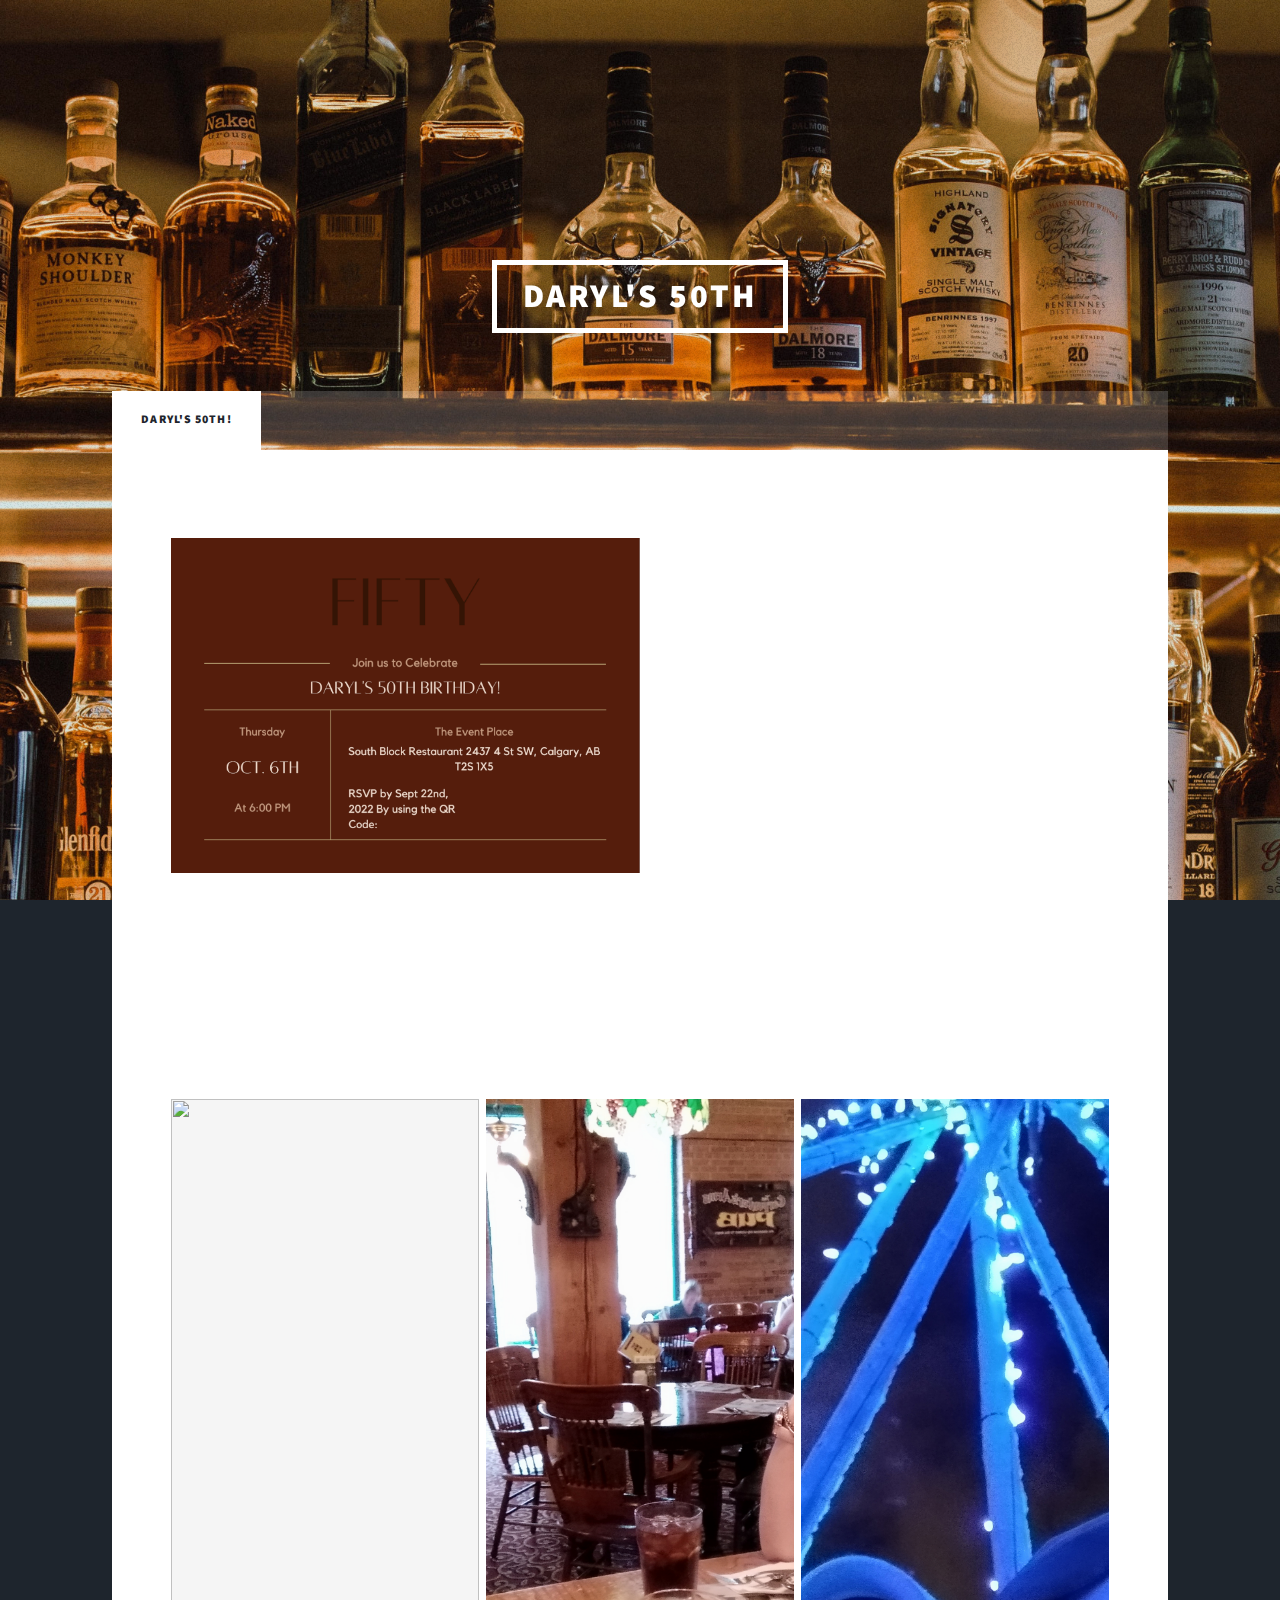
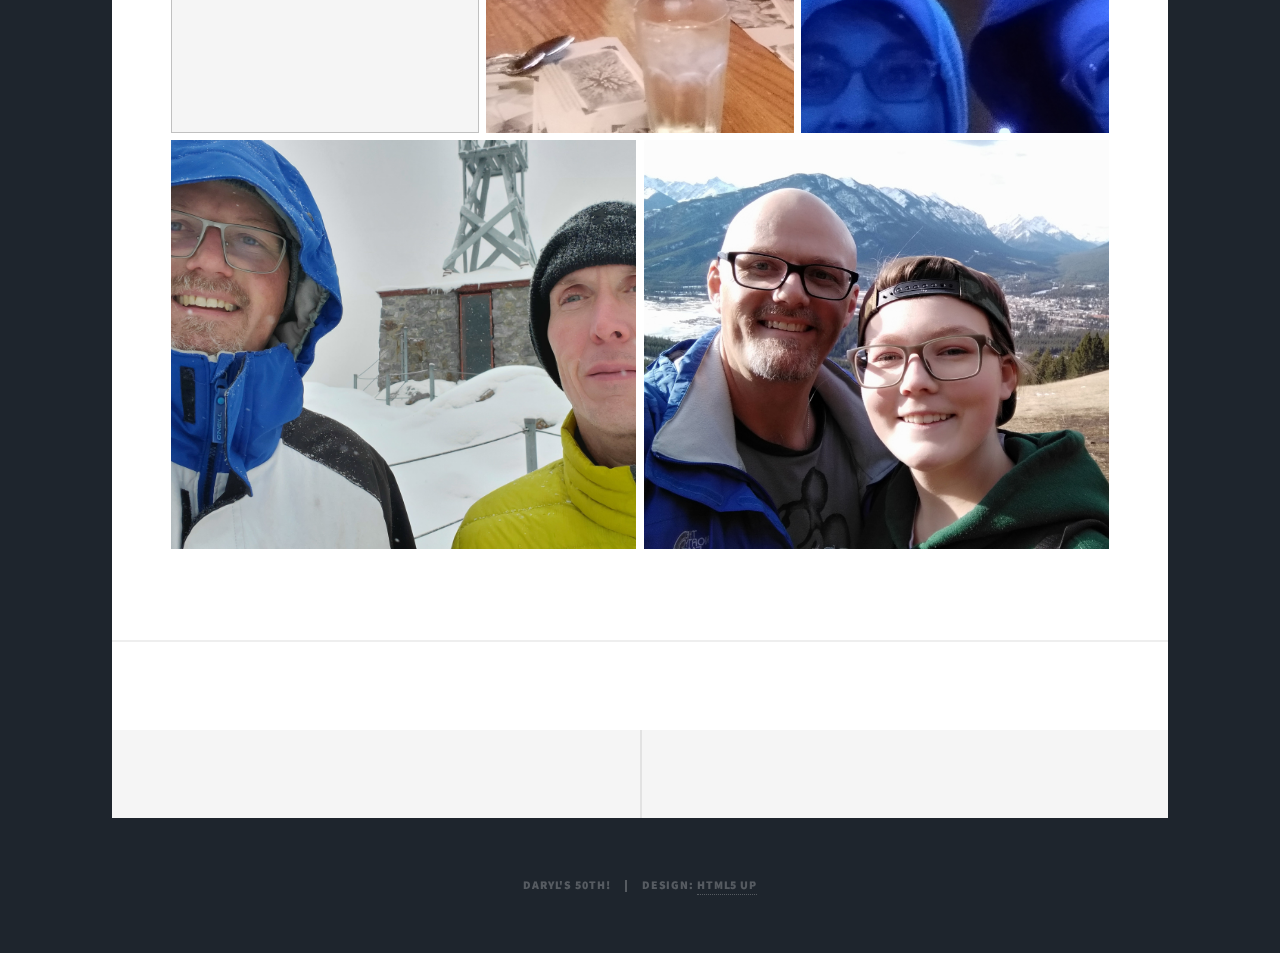
==== commit a71418c8: "Fixed Invite Image scaling" ====
--- a/index.html
+++ b/index.html
@@ -73,7 +73,7 @@
 								<!-- <section class="split contact"></section> -->
 								
 									<div class="map-responsive flex-item-left">
-										<img src="images/SecondCover-700x500.png" alt=""
+										<img class="thatimage" src="images/SecondCover-700x500.png" alt=""
 										width="700" height="500" />
 									</div>
 
--- a/assets/css/main.css
+++ b/assets/css/main.css
@@ -27,6 +27,22 @@
 	height:100%;
 	width:100%;
 	position:absolute;
+}
+
+/* .map-responsive div{
+	left:0;
+	top:0;
+	height:100%;
+	width:100%;
+	position:absolute;
+	object-fit: scale-down; max-width: 100%
+} */
+
+img.thatimage
+{
+    max-width: 100%;
+    min-width: 300px;
+    height: auto;
 }
 
 .gallery {
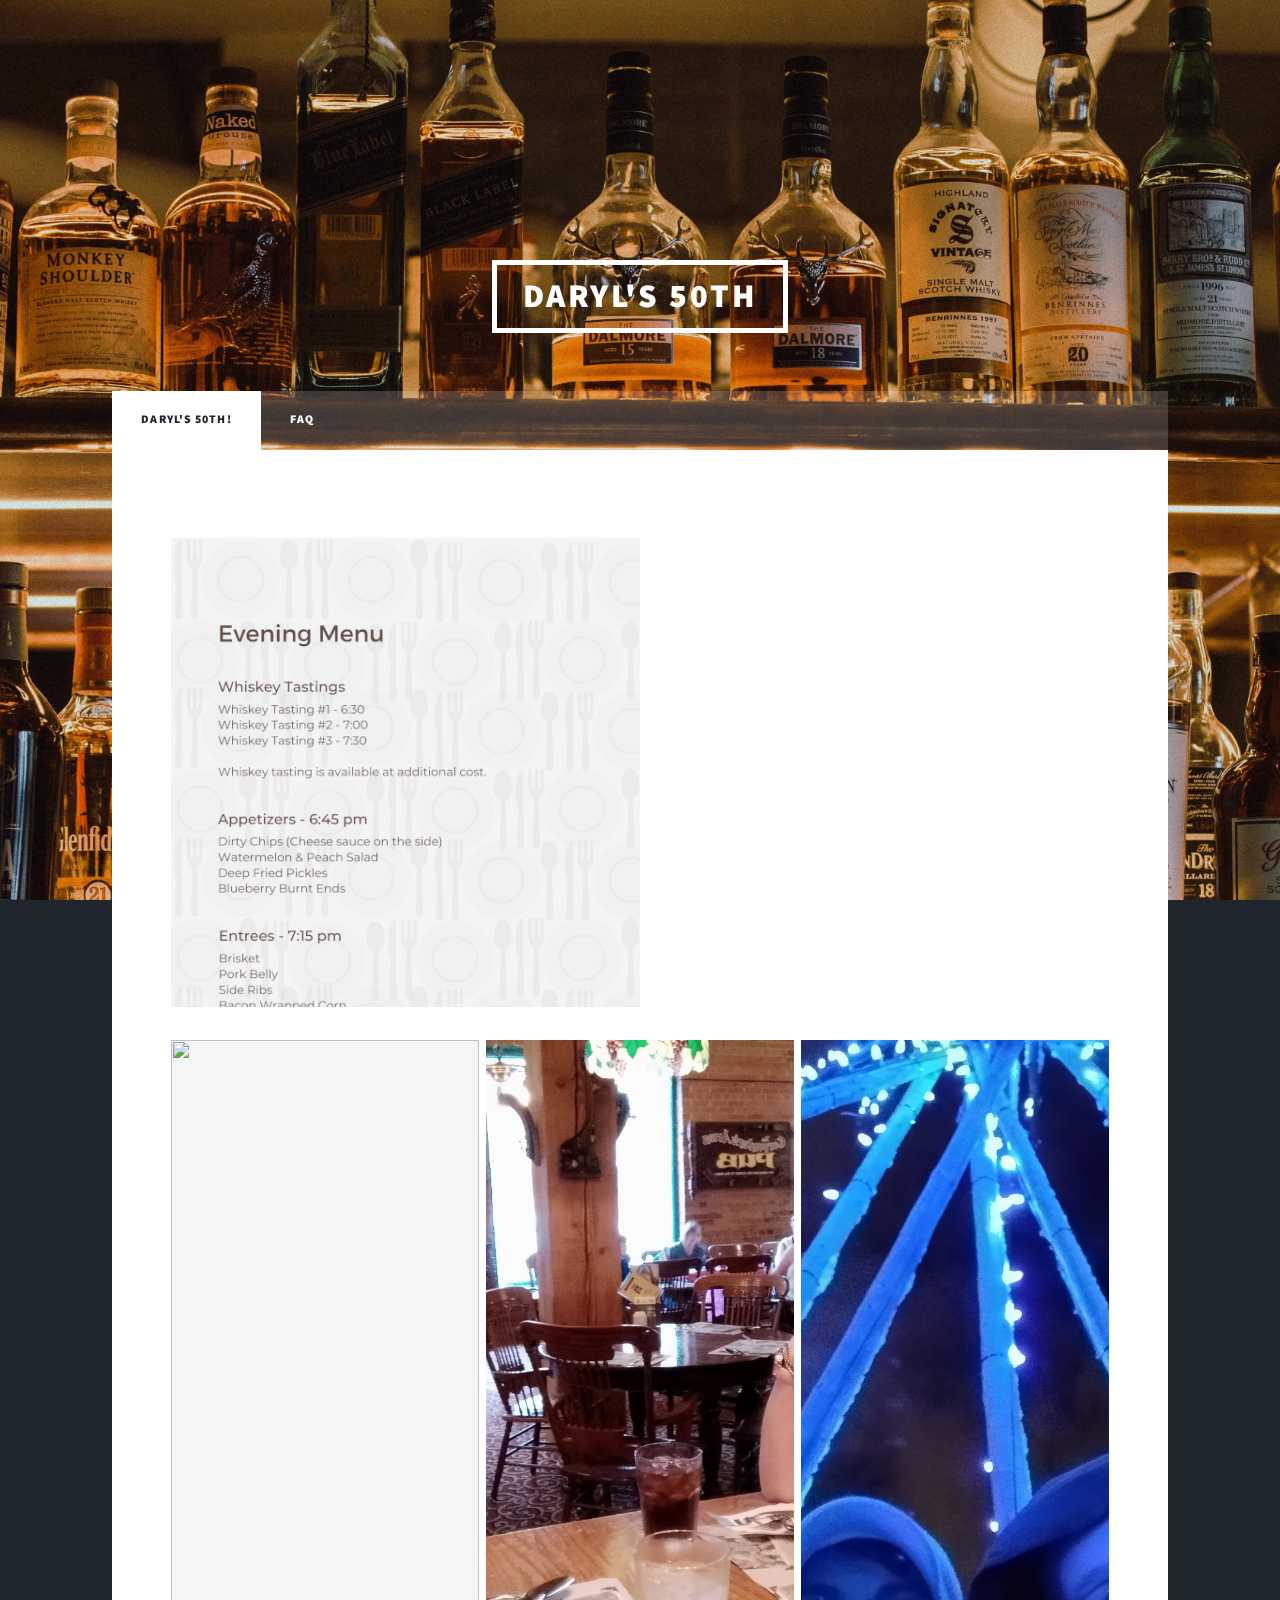
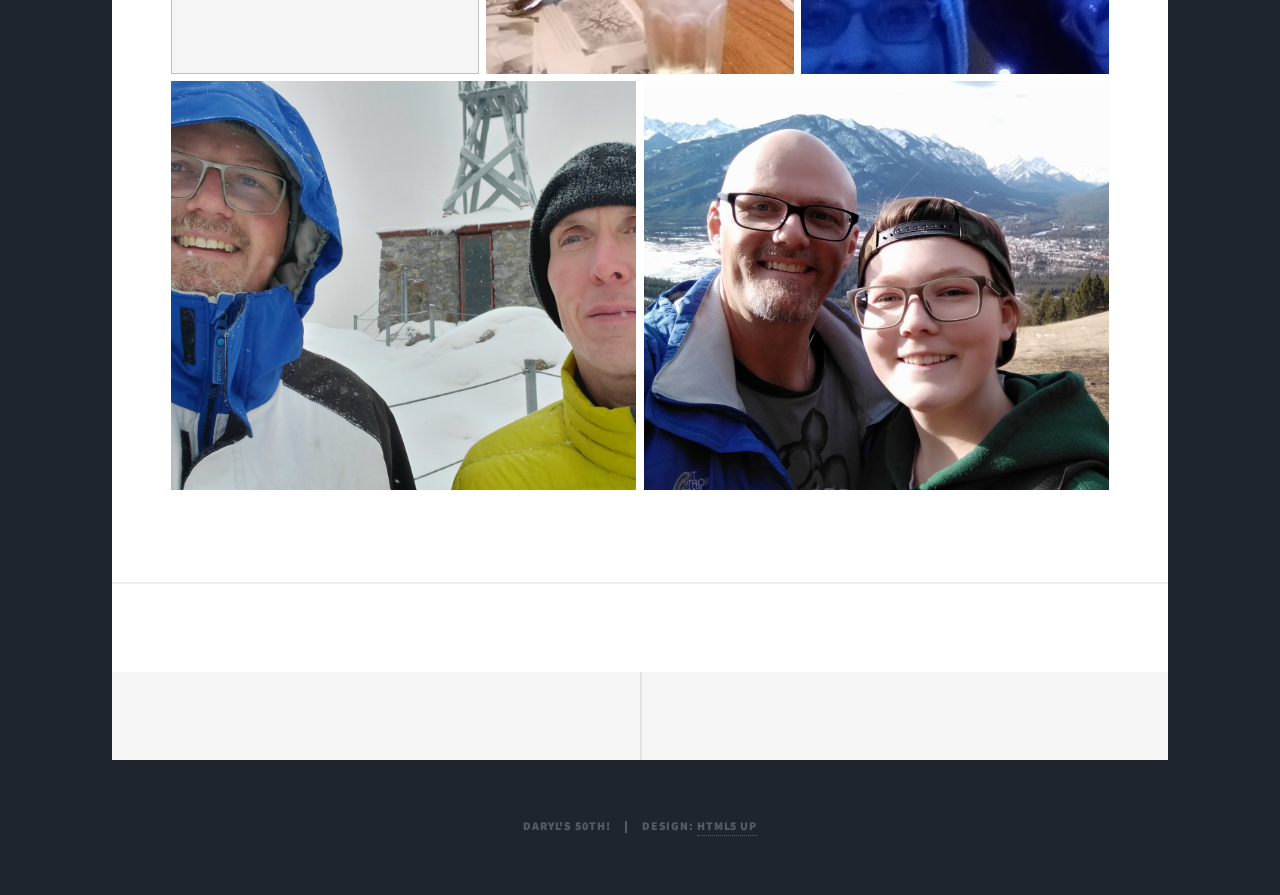
==== commit e054222d: "Updated Menu and added FAQ" ====
--- a/index.html
+++ b/index.html
@@ -41,6 +41,7 @@
 					<nav id="nav">
 						<ul class="links">
 							<li class="active"><a href="index.html">Daryl's 50th!</a></li>
+							<li><a href="faq.html">FAQ</a></li>
 							<!-- <li><a href="generic.html">Generic Page</a></li>
 							<li><a href="elements.html">Elements Reference</a></li> -->
 						</ul>
@@ -72,15 +73,37 @@
 								<div class="flex-container">
 								<!-- <section class="split contact"></section> -->
 								
-									<div class="map-responsive flex-item-left">
+									<!-- <div class="map-responsive flex-item-left">
 										<img class="thatimage" src="images/SecondCover-700x500.png" alt=""
 										width="700" height="500" />
-									</div>
+									</div> -->
+
+									<div class="map-responsive flex-item-left">
+										<img class="thatimage" src="images/menu-thumbnail.png" alt=""
+										width="500" height="700" />
+									</div>
+
+									<!-- <div class="map-responsive menu-container flex-item-left">
+										<img class="thatimage" src="images/MenuBG-square.png" alt="" width="700" height="500" />
+										<p class="centered">
+											Evening Menu </br>
+											Whiskey Tastings </br>
+											Whiskey Tasting #1 - 6:30 </br>
+											Whiskey Tasting #2 - 7:00 </br>
+											Whiskey Tasting #3 - 7:30 </br>
+
+											
+
+
+										</p> -->
+										<!-- <h2 class="centered">Evening Menu</h2> -->
+										<!-- <h3 class="centered">Whiskey Tasting</h3> -->
+									<!-- </div> -->
 
 									<div class="map-responsive flex-item-right">
 										<iframe 
 											src="https://www.google.com/maps/embed?pb=!1m18!1m12!1m3!1d2509.2075449683653!2d-114.0740545842475!3d51.030787379559634!2m3!1f0!2f0!3f0!3m2!1i1024!2i768!4f13.1!3m3!1m2!1s0x53717147118bdc79%3A0x946adaf3fb559b2c!2sSouth%20Block%20Barbecue%20%26%20Brewing%20Co.!5e0!3m2!1sen!2sca!4v1661573086545!5m2!1sen!2sca"
-											width="400" height="300" 
+											width="400" height="700" 
 											style="border:0;" allowfullscreen="" loading="lazy" referrerpolicy="no-referrer-when-downgrade">
 										</iframe>
 									</div>								
--- a/assets/css/main.css
+++ b/assets/css/main.css
@@ -16,9 +16,9 @@
 
 .map-responsive{
 	overflow:hidden;
-	padding-bottom:56.25%;
+	padding-bottom:50%;
 	position:relative;
-	height:0;
+	height: 32rem;
 }
 
 .map-responsive iframe{
@@ -27,6 +27,44 @@
 	height:100%;
 	width:100%;
 	position:absolute;
+}
+
+
+.container {
+  position: relative;
+  text-align: center;
+  color: white;
+}
+
+.bottom-left {
+  position: absolute;
+  bottom: 8px;
+  left: 16px;
+}
+
+.top-left {
+  position: absolute;
+  top: 8px;
+  left: 16px;
+}
+
+.top-right {
+  position: absolute;
+  top: 8px;
+  right: 16px;
+}
+
+.bottom-right {
+  position: absolute;
+  bottom: 8px;
+  right: 16px;
+}
+
+.centered {
+  position: absolute;
+  top: 50%;
+  left: 50%;
+  transform: translate(-50%, -50%);
 }
 
 /* .map-responsive div{
@@ -294,7 +332,7 @@
 	align-items: stretch;
   padding: 10px;
 	 */
-	/* flex: 70%;  */
+	flex: 70%; 
   flex: 1;
 }
 
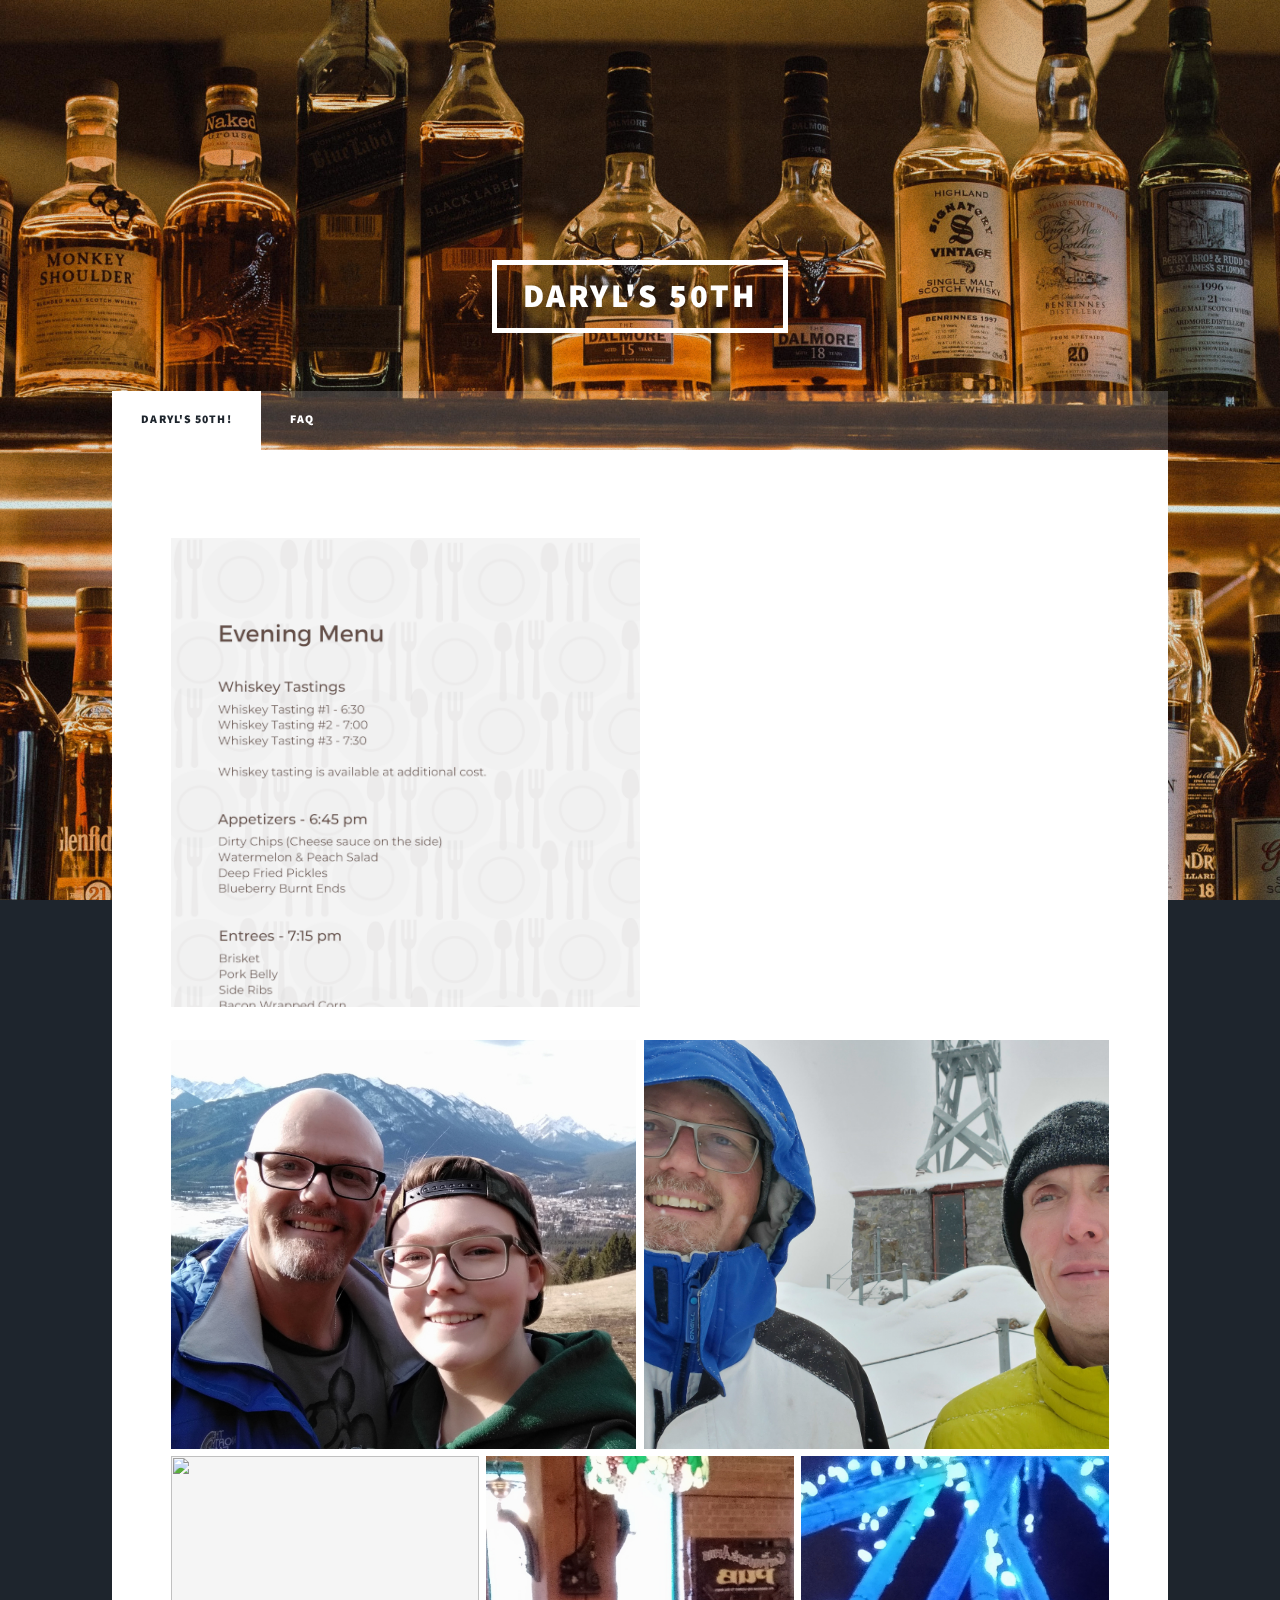
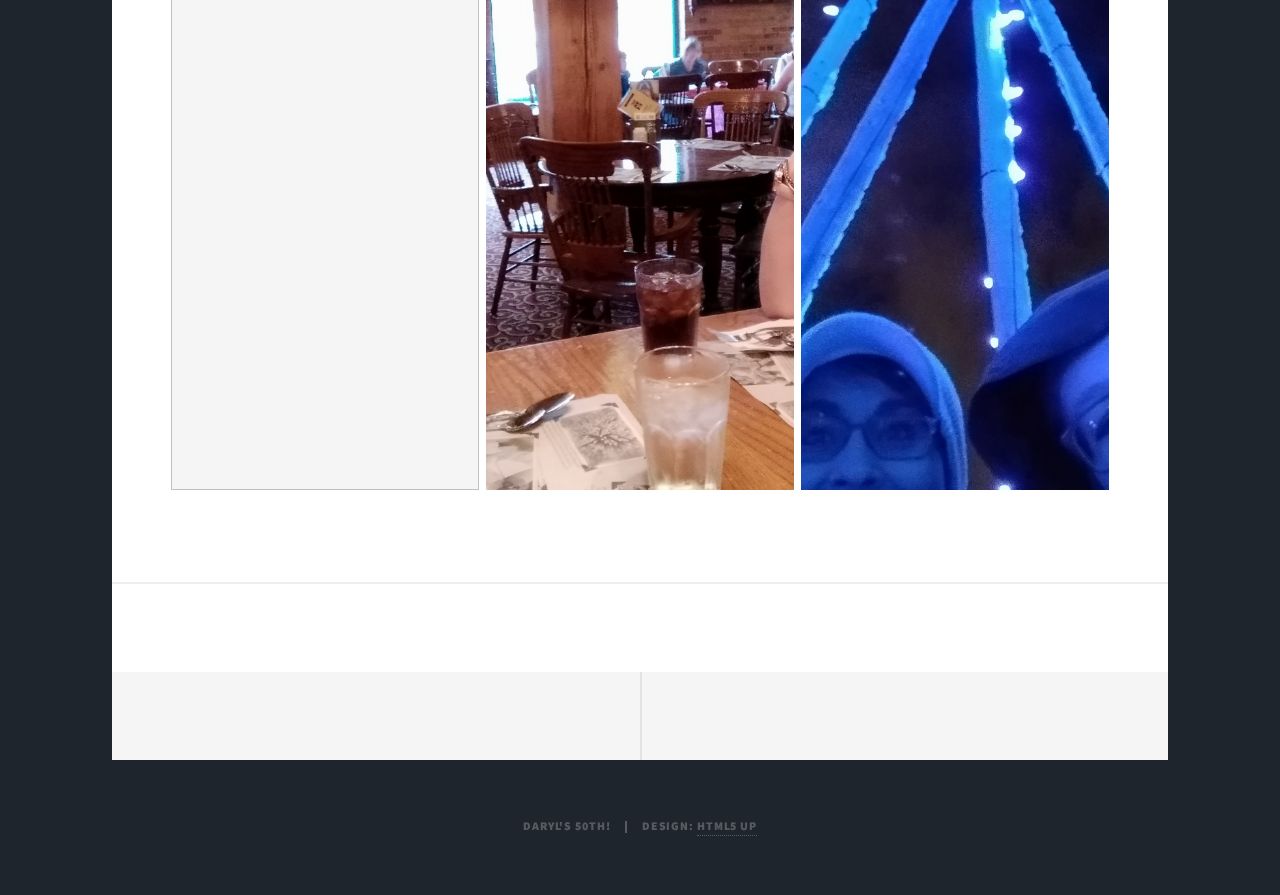
==== commit e94e4d9f: "rearanged Photos" ====
--- a/index.html
+++ b/index.html
@@ -112,7 +112,20 @@
 
 								<div class="gallery-wrapper">
 									<div class="gallery" data-columns="3" data-pswp-uid="1" id="my-gallery">
-										<!-- <div class="gallery pswp-gallery--single-column" id="gallery--getting-started"></div> -->
+									<!-- <div class="gallery pswp-gallery--single-column" id="gallery--getting-started"></div> -->
+										<figure class="gallery__item">
+											<a href="/images/gallery-3.jpg" data-size="3968x1880">
+												<img loading="lazy" src="/images/gallery-3-thumbnail.jpg" height="1080" width="1736" alt="" class="is-loaded">
+											</a>
+										</figure>
+										<figure class="gallery__item">
+											<a href="/images/gallery-2.jpg" data-size="2592x1944">
+												<img loading="lazy" src="/images/gallery-2-thumbnail.jpg" height="632" width="720" alt="" class="is-loaded">
+											</a>
+										</figure>
+									</div>
+									<div class="gallery" data-columns="3" data-pswp-uid="1" id="my-gallery">
+									<!-- <div class="gallery pswp-gallery--single-column" id="gallery--getting-started"></div> -->
 										<figure class="gallery__item">
 											<a href="/images/gallery-4.jpg" data-size="4000x3000">
 												<img loading="lazy" src="/images/gallery-4-thumbnail.jpg" height="1080" width="525" alt="" class="is-loaded">
@@ -129,19 +142,7 @@
 											</a>
 										</figure>
 									</div>
-									<div class="gallery" data-columns="3" data-pswp-uid="1" id="my-gallery">
-									<!-- <div class="gallery pswp-gallery--single-column" id="gallery--getting-started"></div> -->
-										<figure class="gallery__item">
-											<a href="/images/gallery-2.jpg" data-size="3968x1880">
-												<img loading="lazy" src="/images/gallery-2-thumbnail.jpg" height="1080" width="1736" alt="" class="is-loaded">
-											</a>
-										</figure>
-										<figure class="gallery__item">
-											<a href="/images/gallery-3.jpg" data-size="2592x1944">
-												<img loading="lazy" src="/images/gallery-3-thumbnail.jpg" height="632" width="720" alt="" class="is-loaded">
-											</a>
-										</figure>
-									</div>
+
 									<!-- <div class="gallery" data-columns="3" data-pswp-uid="1" id="my-gallery">
 										<figure class="gallery__item">
 											<a href="/images/gallery-1.jpg" data-size="1960x4032">
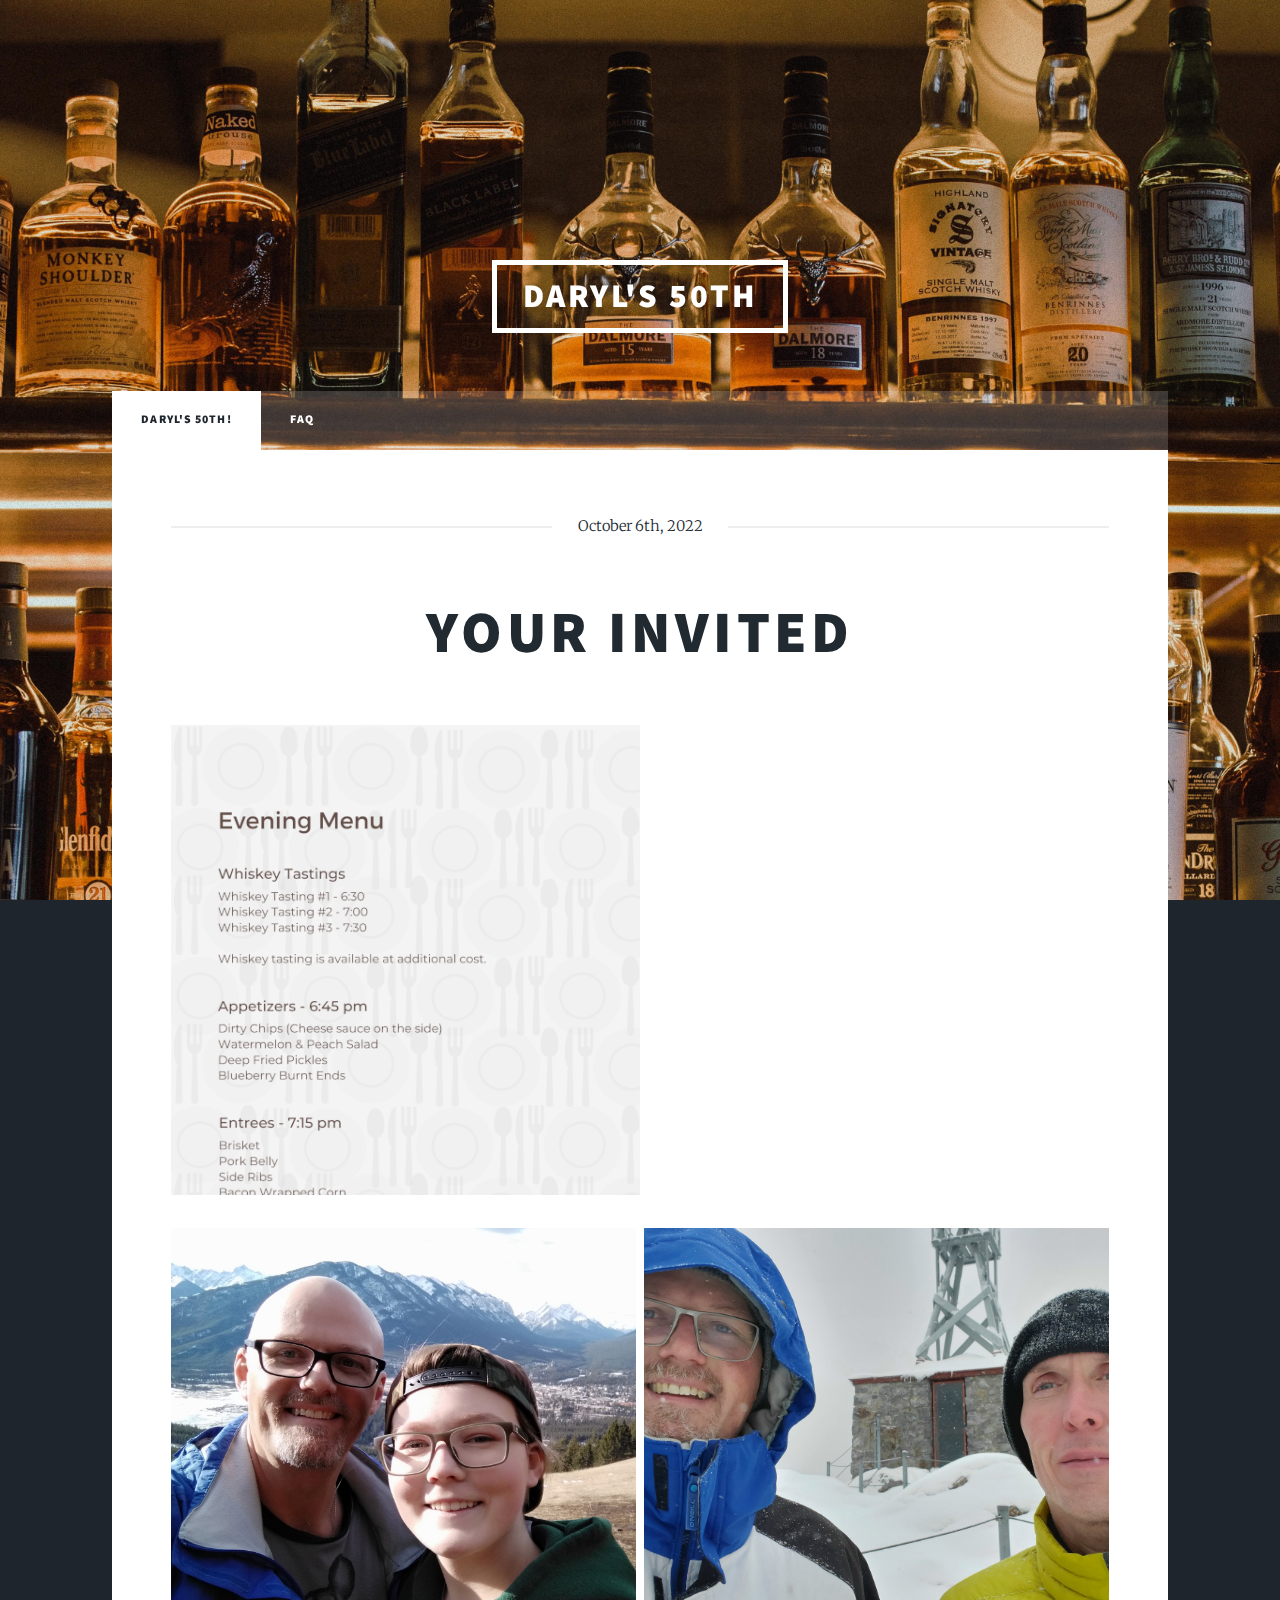
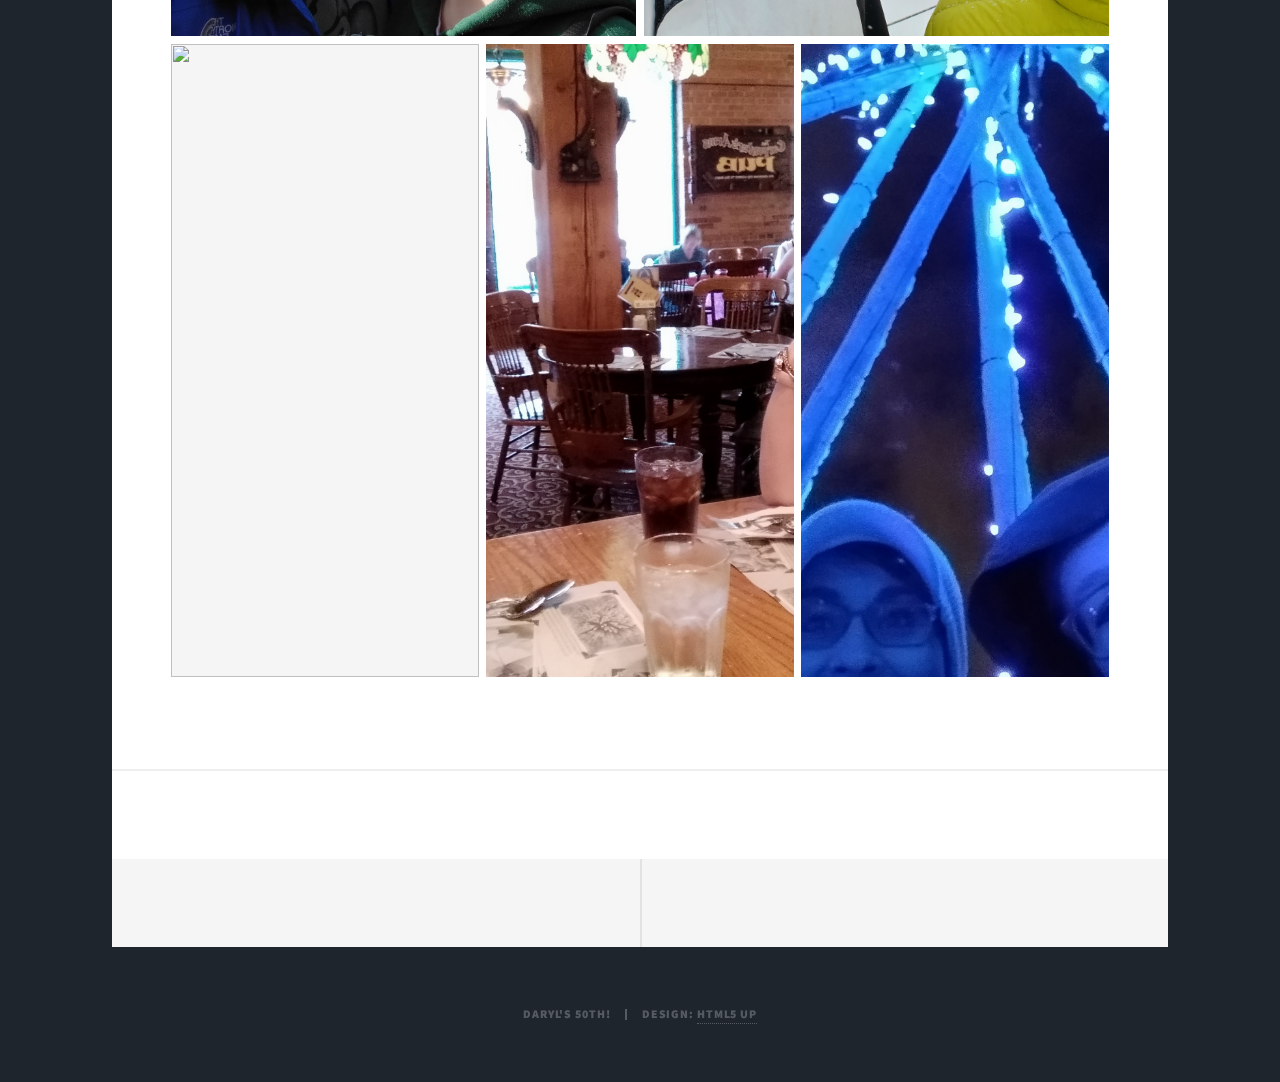
==== commit 67fca088: "Added Your Invited" ====
--- a/index.html
+++ b/index.html
@@ -58,16 +58,11 @@
 
 						<!-- Featured Post -->
 							<article class="post featured">
-								<!-- <header class="major">
-									<span class="date">October 8th, 2022</span>
-									<h2><a href="#">
-										And this is Where<br />
-										the party at
-									</a></h2>
-									<p>Aenean ornare velit lacus varius enim ullamcorper proin aliquam<br />
-									facilisis ante sed etiam magna interdum congue. Lorem ipsum dolor<br />
-									amet nullam sed etiam veroeros.</p>
-								</header> -->
+								<header class="major">
+									<span class="date">October 6th, 2022</span>
+									<h2>Your Invited</h2>
+									<!-- <h2><a href="#">Your Invited</a></h2> -->
+								</header>
 
 								<!-- <a href="#" class="image main"><img src="images/pic01.jpg" alt="" /></a> -->
 								<div class="flex-container">
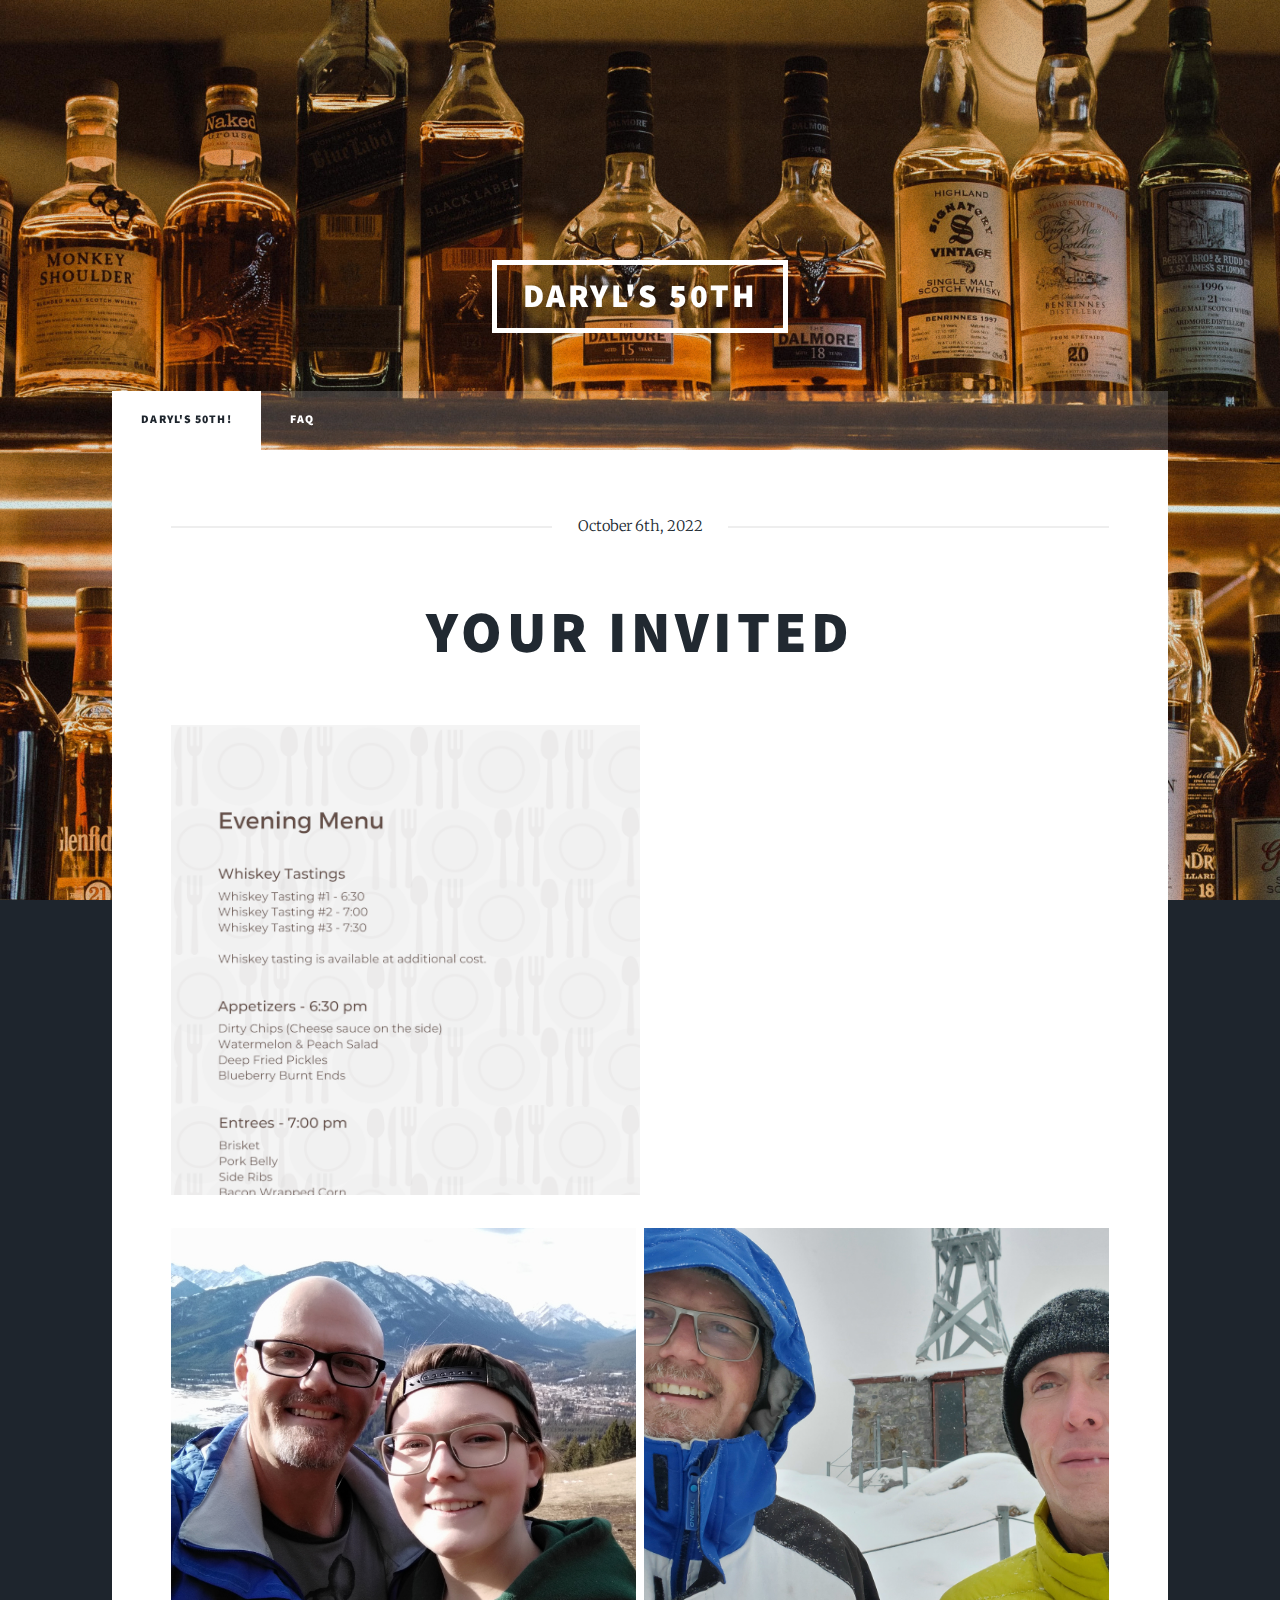
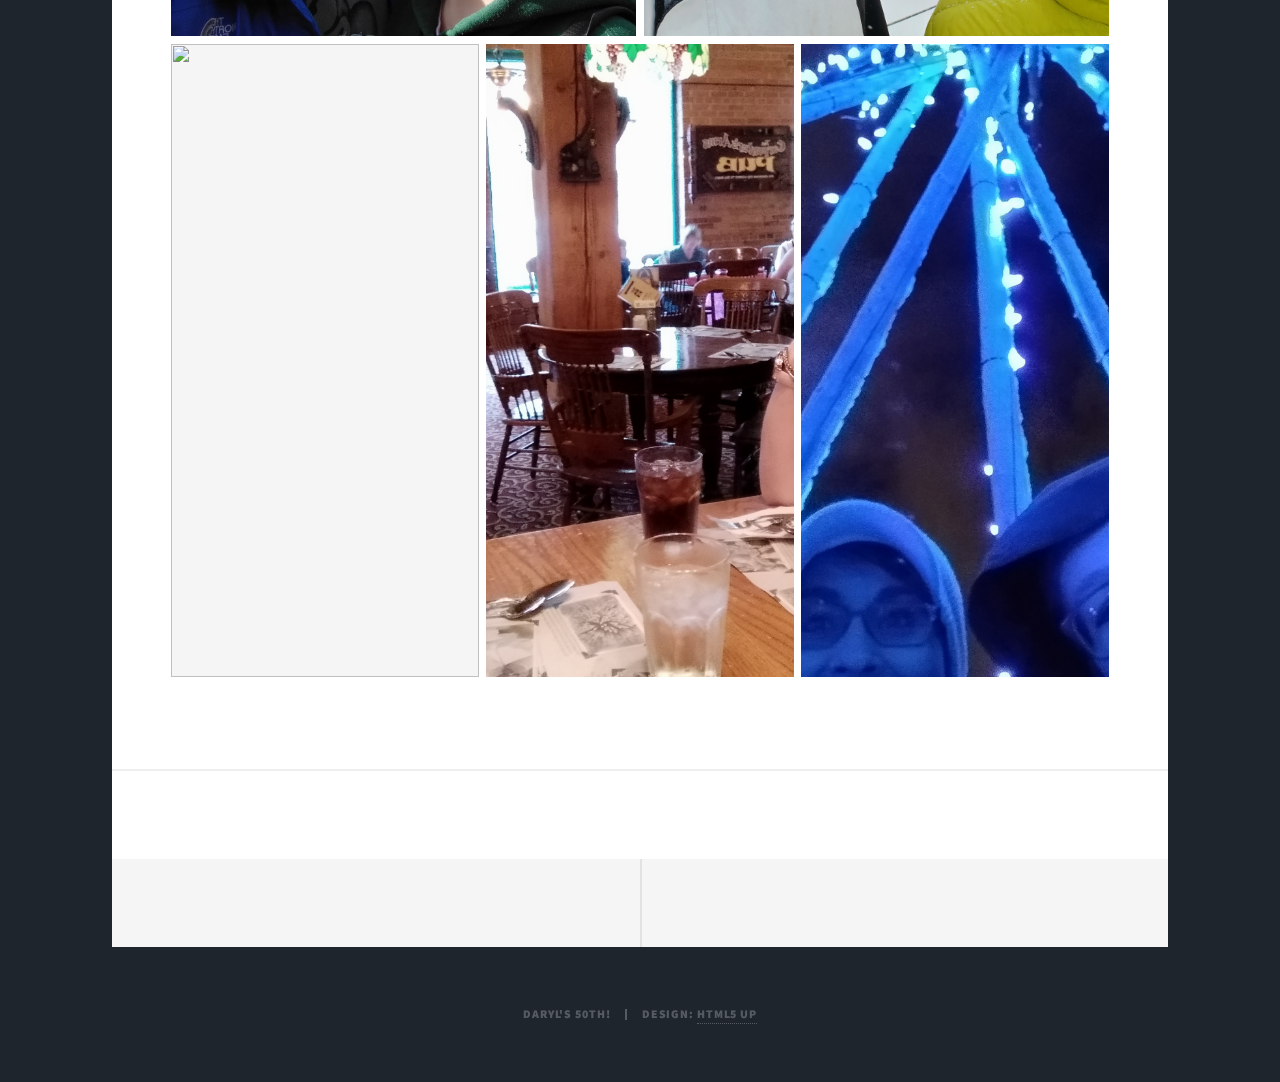
==== commit 3495b3ba: "Update Preview Image" ====
--- a/index.html
+++ b/index.html
@@ -9,6 +9,7 @@
 		<title>Daryl's 50th!</title>
 		<meta charset="utf-8" />
 		<meta name="viewport" content="width=device-width, initial-scale=1, user-scalable=no" />
+		<meta property="og:image" content="/images/Preview.png">
 		<link rel="stylesheet" href="assets/css/main.css" />
 		<link rel="stylesheet" href="assets/css/photoswipe.css">
 		<noscript><link rel="stylesheet" href="assets/css/noscript.css" /></noscript>
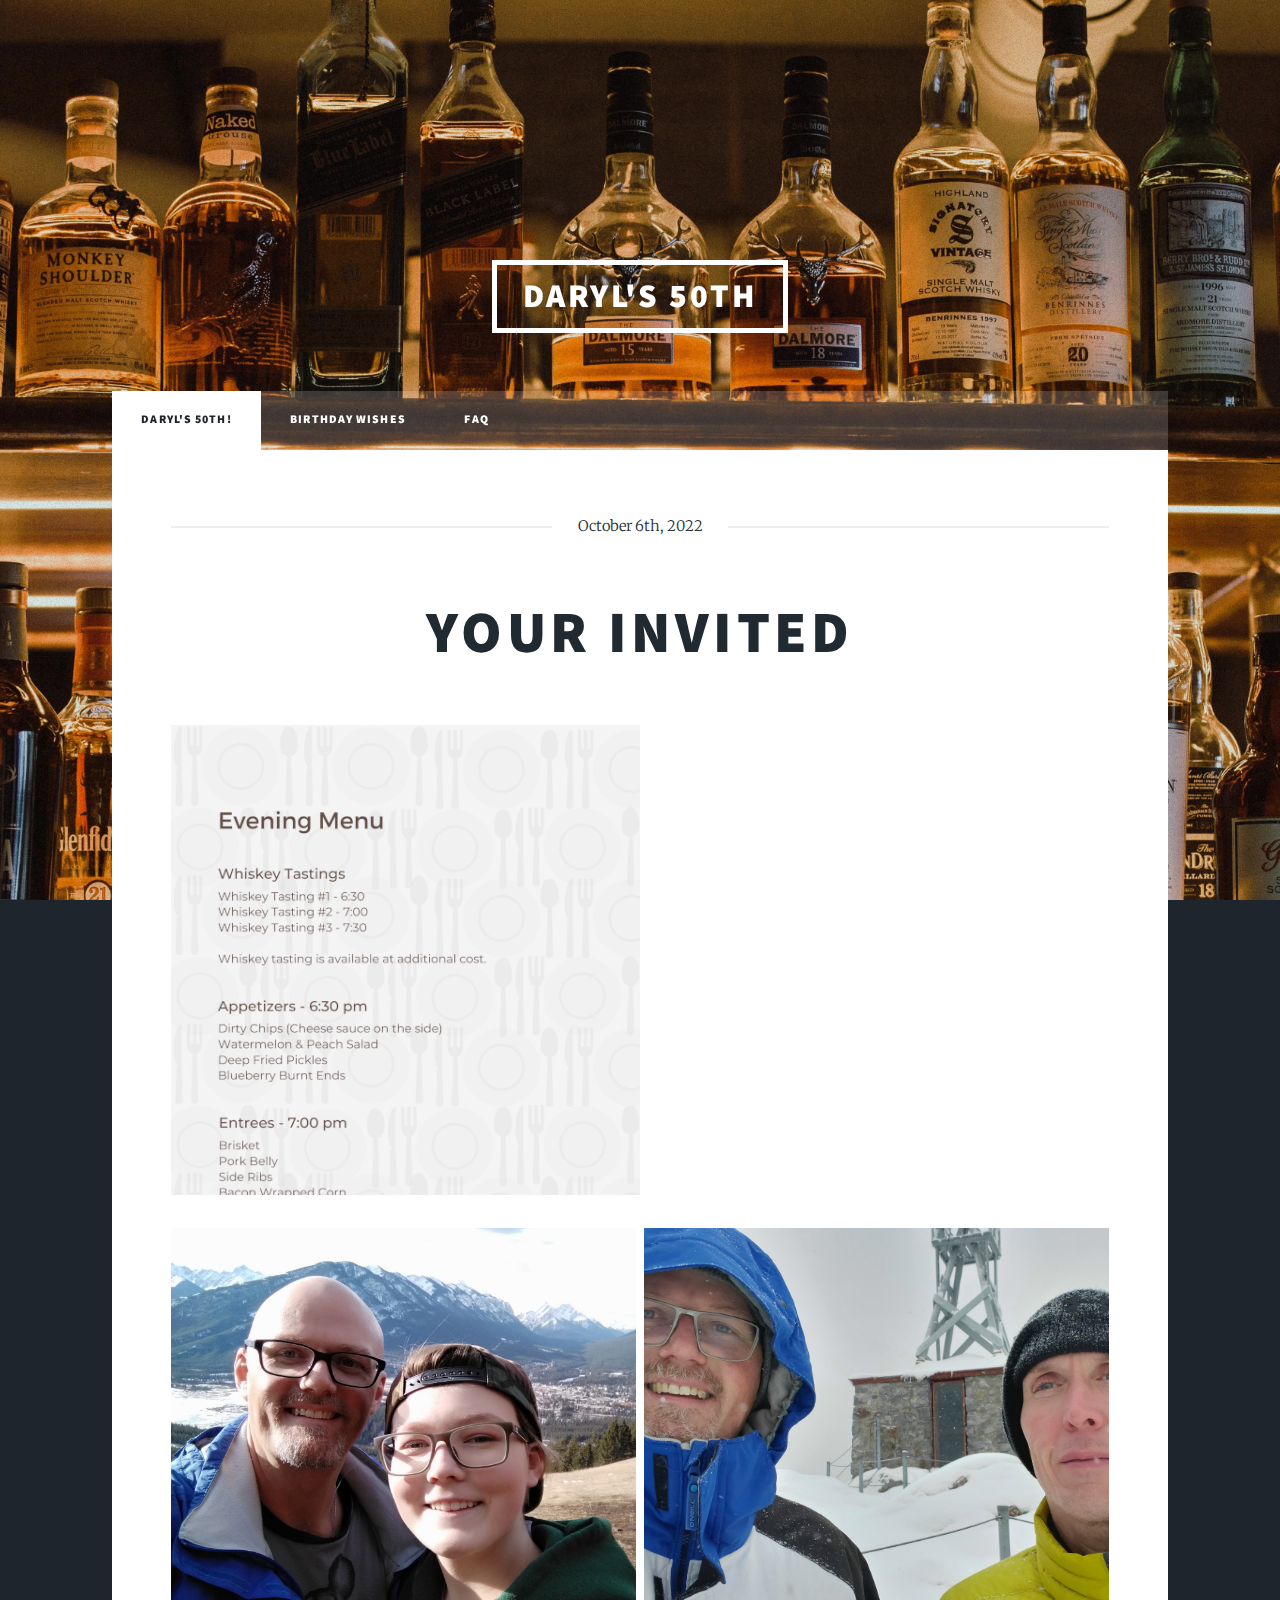
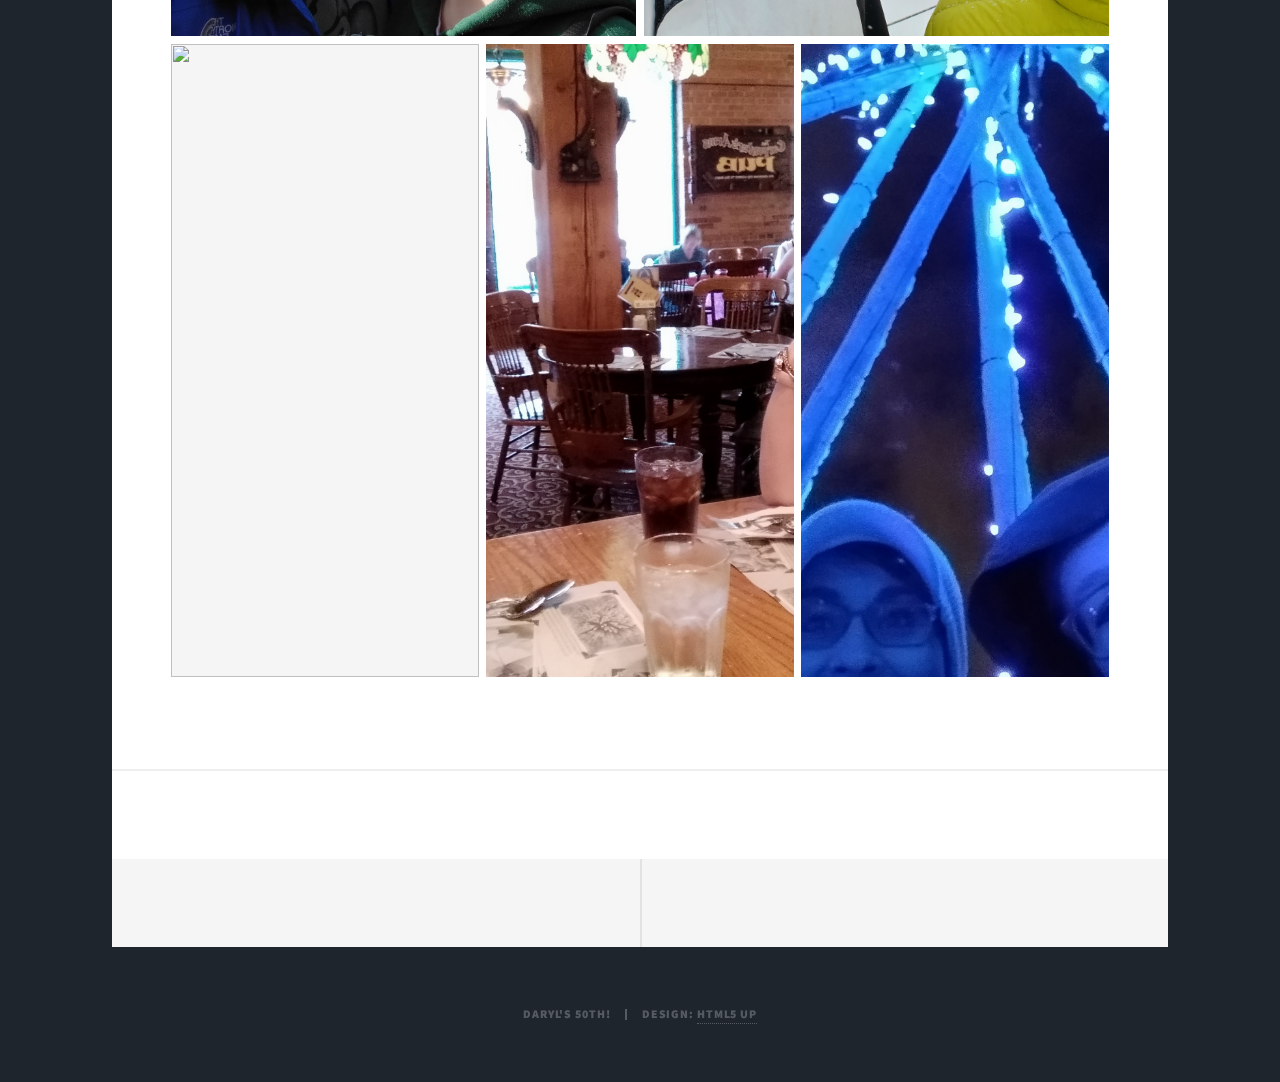
==== commit 9a6dd409: "Added Birthday Wishes" ====
--- a/index.html
+++ b/index.html
@@ -42,6 +42,7 @@
 					<nav id="nav">
 						<ul class="links">
 							<li class="active"><a href="index.html">Daryl's 50th!</a></li>
+							<li><a href="wishes.html">Birthday Wishes</a></li>
 							<li><a href="faq.html">FAQ</a></li>
 							<!-- <li><a href="generic.html">Generic Page</a></li>
 							<li><a href="elements.html">Elements Reference</a></li> -->
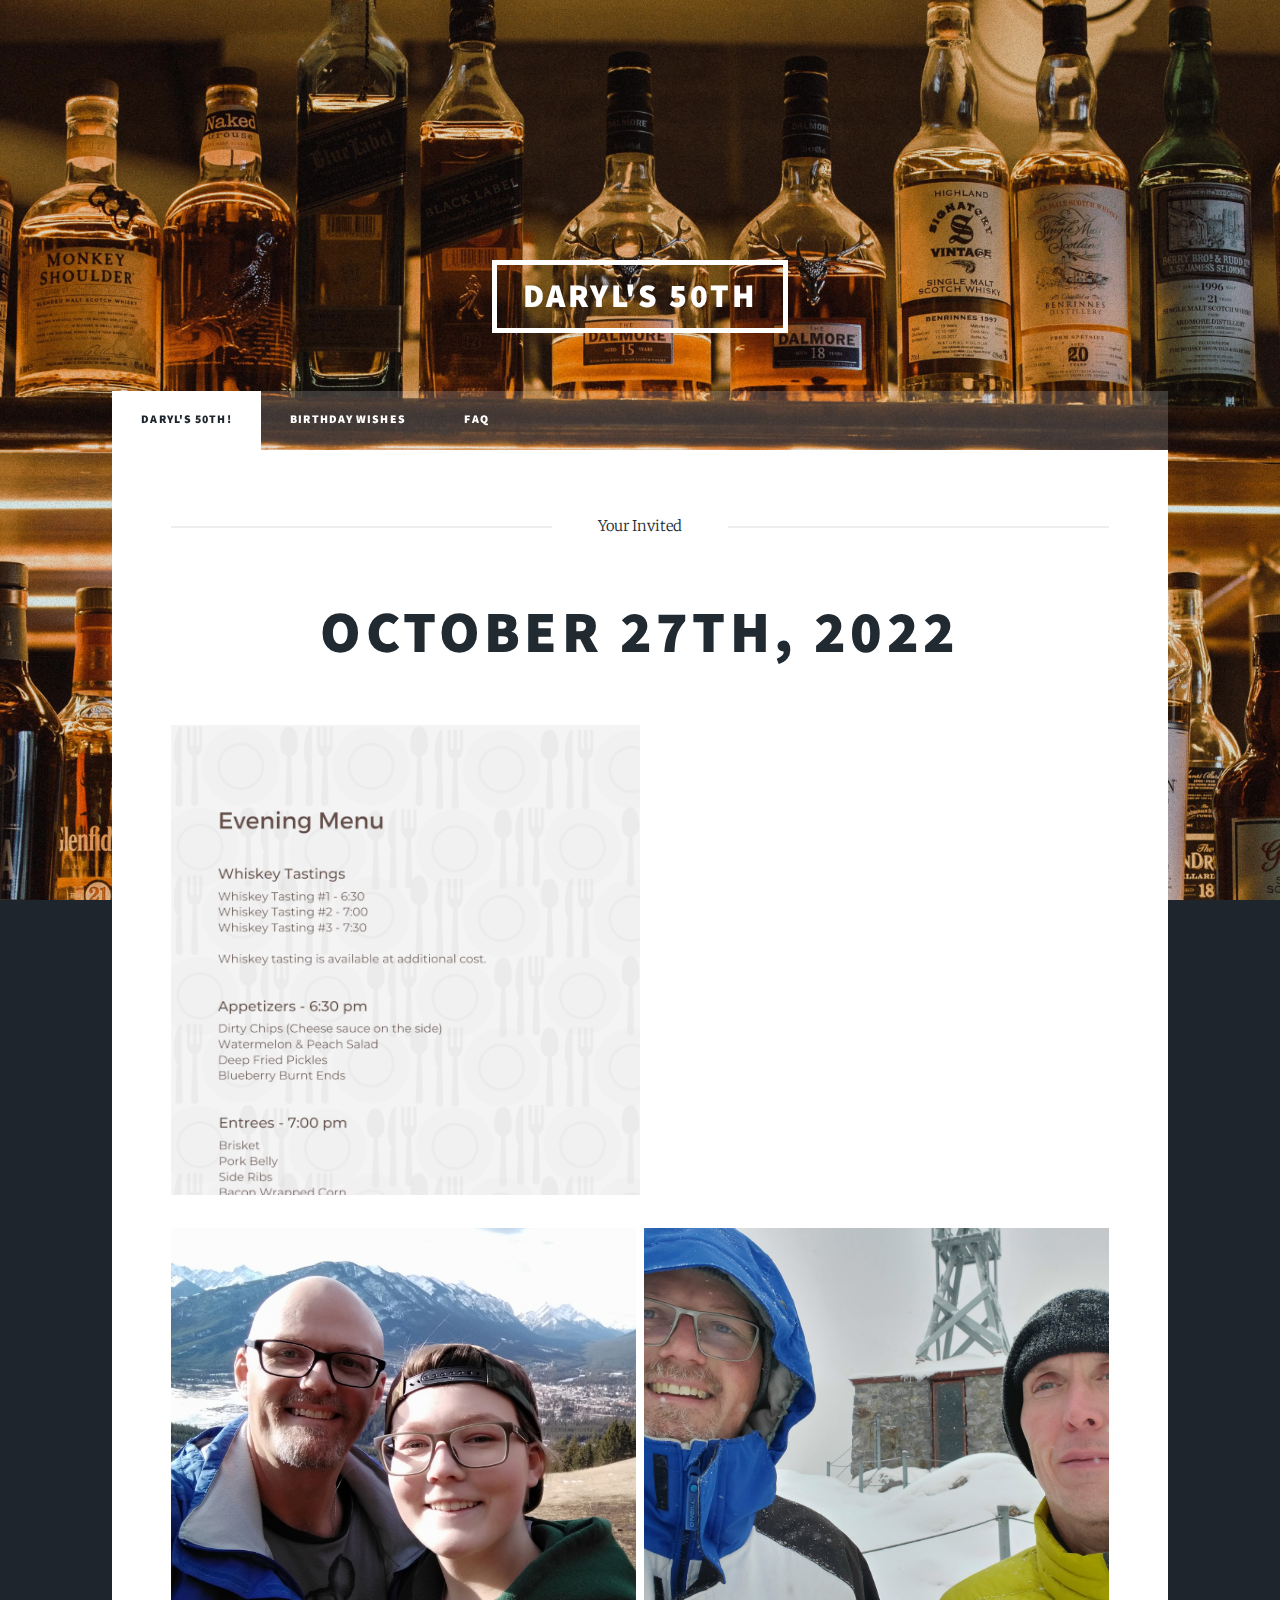
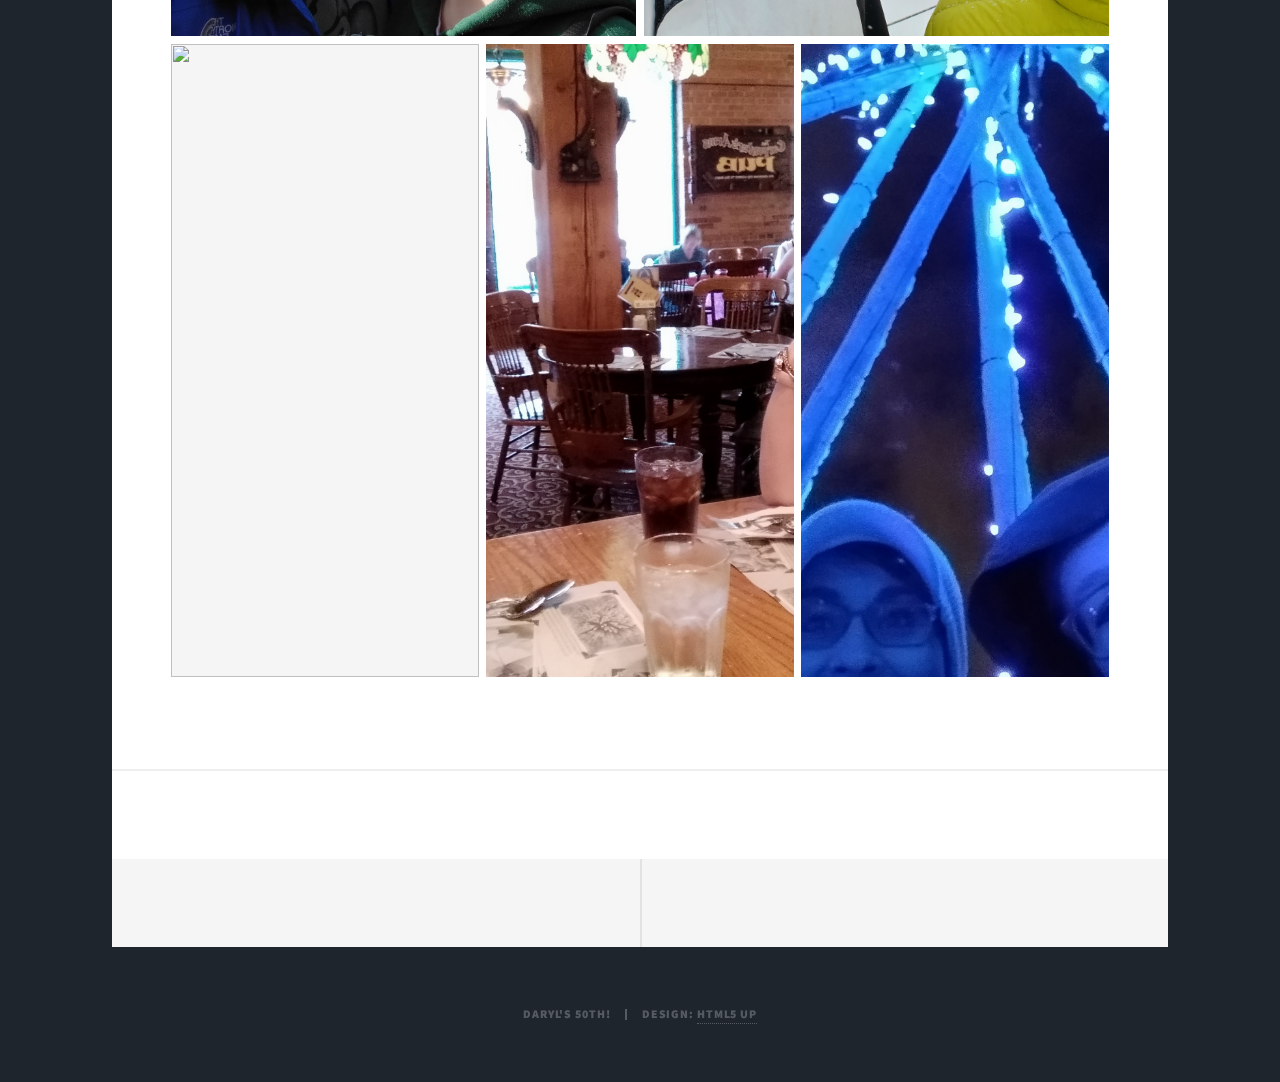
==== commit c07c5a03: "Updated Date" ====
--- a/index.html
+++ b/index.html
@@ -61,8 +61,8 @@
 						<!-- Featured Post -->
 							<article class="post featured">
 								<header class="major">
-									<span class="date">October 6th, 2022</span>
-									<h2>Your Invited</h2>
+									<span class="date">Your Invited</span>
+									<h2>October 27th, 2022</h2>
 									<!-- <h2><a href="#">Your Invited</a></h2> -->
 								</header>
 
